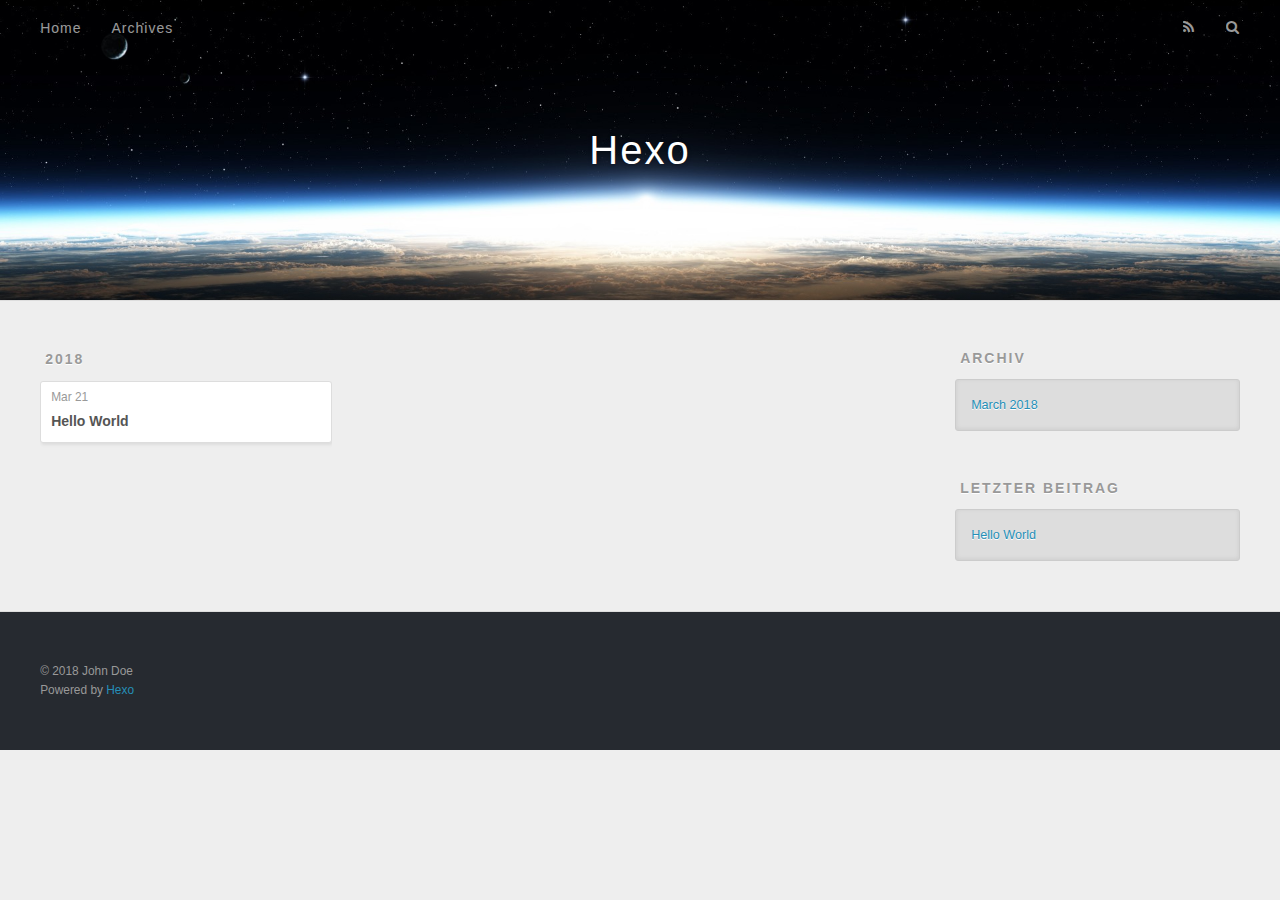
==== archives/index.html @ b7199fcf "Site updated: 2018-03-21 13:04:18" ====
<!DOCTYPE html>
<html>
<head>
  <meta charset="utf-8">
  

  
  <title>Archiv | Hexo</title>
  <meta name="viewport" content="width=device-width, initial-scale=1, maximum-scale=1">
  <meta property="og:type" content="website">
<meta property="og:title" content="Hexo">
<meta property="og:url" content="http://yoursite.com/archives/index.html">
<meta property="og:site_name" content="Hexo">
<meta name="twitter:card" content="summary">
<meta name="twitter:title" content="Hexo">
  
    <link rel="alternate" href="/atom.xml" title="Hexo" type="application/atom+xml">
  
  
    <link rel="icon" href="/favicon.png">
  
  
    <link href="//fonts.googleapis.com/css?family=Source+Code+Pro" rel="stylesheet" type="text/css">
  
  <link rel="stylesheet" href="/css/style.css">
</head>

<body>
  <div id="container">
    <div id="wrap">
      <header id="header">
  <div id="banner"></div>
  <div id="header-outer" class="outer">
    <div id="header-title" class="inner">
      <h1 id="logo-wrap">
        <a href="/" id="logo">Hexo</a>
      </h1>
      
    </div>
    <div id="header-inner" class="inner">
      <nav id="main-nav">
        <a id="main-nav-toggle" class="nav-icon"></a>
        
          <a class="main-nav-link" href="/">Home</a>
        
          <a class="main-nav-link" href="/archives">Archives</a>
        
      </nav>
      <nav id="sub-nav">
        
          <a id="nav-rss-link" class="nav-icon" href="/atom.xml" title="RSS Feed"></a>
        
        <a id="nav-search-btn" class="nav-icon" title="Suche"></a>
      </nav>
      <div id="search-form-wrap">
        <form action="//google.com/search" method="get" accept-charset="UTF-8" class="search-form"><input type="search" name="q" class="search-form-input" placeholder="Search"><button type="submit" class="search-form-submit">&#xF002;</button><input type="hidden" name="sitesearch" value="http://yoursite.com"></form>
      </div>
    </div>
  </div>
</header>
      <div class="outer">
        <section id="main">
  
  
    
    
      
      
      <section class="archives-wrap">
        <div class="archive-year-wrap">
          <a href="/archives/2018" class="archive-year">2018</a>
        </div>
        <div class="archives">
    
    <article class="archive-article archive-type-post">
  <div class="archive-article-inner">
    <header class="archive-article-header">
      <a href="/2018/03/21/hello-world/" class="archive-article-date">
  <time datetime="2018-03-21T03:04:11.702Z" itemprop="datePublished">Mar 21</time>
</a>
      
  
    <h1 itemprop="name">
      <a class="archive-article-title" href="/2018/03/21/hello-world/">Hello World</a>
    </h1>
  

    </header>
  </div>
</article>
  
  
    </div></section>
  


</section>
        
          <aside id="sidebar">
  
    

  
    

  
    
  
    
  <div class="widget-wrap">
    <h3 class="widget-title">Archiv</h3>
    <div class="widget">
      <ul class="archive-list"><li class="archive-list-item"><a class="archive-list-link" href="/archives/2018/03/">March 2018</a></li></ul>
    </div>
  </div>


  
    
  <div class="widget-wrap">
    <h3 class="widget-title">letzter Beitrag</h3>
    <div class="widget">
      <ul>
        
          <li>
            <a href="/2018/03/21/hello-world/">Hello World</a>
          </li>
        
      </ul>
    </div>
  </div>

  
</aside>
        
      </div>
      <footer id="footer">
  
  <div class="outer">
    <div id="footer-info" class="inner">
      &copy; 2018 John Doe<br>
      Powered by <a href="http://hexo.io/" target="_blank">Hexo</a>
    </div>
  </div>
</footer>
    </div>
    <nav id="mobile-nav">
  
    <a href="/" class="mobile-nav-link">Home</a>
  
    <a href="/archives" class="mobile-nav-link">Archives</a>
  
</nav>
    

<script src="//ajax.googleapis.com/ajax/libs/jquery/2.0.3/jquery.min.js"></script>


  <link rel="stylesheet" href="/fancybox/jquery.fancybox.css">
  <script src="/fancybox/jquery.fancybox.pack.js"></script>


<script src="/js/script.js"></script>



  </div>
</body>
</html>
---- css/style.css ----
body {
  width: 100%;
}
body:before,
body:after {
  content: "";
  display: table;
}
body:after {
  clear: both;
}
html,
body,
div,
span,
applet,
object,
iframe,
h1,
h2,
h3,
h4,
h5,
h6,
p,
blockquote,
pre,
a,
abbr,
acronym,
address,
big,
cite,
code,
del,
dfn,
em,
img,
ins,
kbd,
q,
s,
samp,
small,
strike,
strong,
sub,
sup,
tt,
var,
dl,
dt,
dd,
ol,
ul,
li,
fieldset,
form,
label,
legend,
table,
caption,
tbody,
tfoot,
thead,
tr,
th,
td {
  margin: 0;
  padding: 0;
  border: 0;
  outline: 0;
  font-weight: inherit;
  font-style: inherit;
  font-family: inherit;
  font-size: 100%;
  vertical-align: baseline;
}
body {
  line-height: 1;
  color: #000;
  background: #fff;
}
ol,
ul {
  list-style: none;
}
table {
  border-collapse: separate;
  border-spacing: 0;
  vertical-align: middle;
}
caption,
th,
td {
  text-align: left;
  font-weight: normal;
  vertical-align: middle;
}
a img {
  border: none;
}
input,
button {
  margin: 0;
  padding: 0;
}
input::-moz-focus-inner,
button::-moz-focus-inner {
  border: 0;
  padding: 0;
}
@font-face {
  font-family: FontAwesome;
  font-style: normal;
  font-weight: normal;
  src: url("fonts/fontawesome-webfont.eot?v=#4.0.3");
  src: url("fonts/fontawesome-webfont.eot?#iefix&v=#4.0.3") format("embedded-opentype"), url("fonts/fontawesome-webfont.woff?v=#4.0.3") format("woff"), url("fonts/fontawesome-webfont.ttf?v=#4.0.3") format("truetype"), url("fonts/fontawesome-webfont.svg#fontawesomeregular?v=#4.0.3") format("svg");
}
html,
body,
#container {
  height: 100%;
}
body {
  background: #eee;
  font: 14px -apple-system, BlinkMacSystemFont, "Segoe UI", "Roboto", "Oxygen", "Ubuntu", "Cantarell", "Fira Sans", "Droid Sans", "Helvetica Neue", sans-serif;
  -webkit-text-size-adjust: 100%;
}
.outer {
  max-width: 1220px;
  margin: 0 auto;
  padding: 0 20px;
}
.outer:before,
.outer:after {
  content: "";
  display: table;
}
.outer:after {
  clear: both;
}
.inner {
  display: inline;
  float: left;
  width: 98.33333333333333%;
  margin: 0 0.833333333333333%;
}
.left,
.alignleft {
  float: left;
}
.right,
.alignright {
  float: right;
}
.clear {
  clear: both;
}
#container {
  position: relative;
}
.mobile-nav-on {
  overflow: hidden;
}
#wrap {
  height: 100%;
  width: 100%;
  position: absolute;
  top: 0;
  left: 0;
  -webkit-transition: 0.2s ease-out;
  -moz-transition: 0.2s ease-out;
  -ms-transition: 0.2s ease-out;
  transition: 0.2s ease-out;
  z-index: 1;
  background: #eee;
}
.mobile-nav-on #wrap {
  left: 280px;
}
@media screen and (min-width: 768px) {
  #main {
    display: inline;
    float: left;
    width: 73.33333333333333%;
    margin: 0 0.833333333333333%;
  }
}
.article-date,
.article-category-link,
.archive-year,
.widget-title {
  text-decoration: none;
  text-transform: uppercase;
  letter-spacing: 2px;
  color: #999;
  margin-bottom: 1em;
  margin-left: 5px;
  line-height: 1em;
  text-shadow: 0 1px #fff;
  font-weight: bold;
}
.article-inner,
.archive-article-inner {
  background: #fff;
  -webkit-box-shadow: 1px 2px 3px #ddd;
  box-shadow: 1px 2px 3px #ddd;
  border: 1px solid #ddd;
  border-radius: 3px;
}
.article-entry h1,
.widget h1 {
  font-size: 2em;
}
.article-entry h2,
.widget h2 {
  font-size: 1.5em;
}
.article-entry h3,
.widget h3 {
  font-size: 1.3em;
}
.article-entry h4,
.widget h4 {
  font-size: 1.2em;
}
.article-entry h5,
.widget h5 {
  font-size: 1em;
}
.article-entry h6,
.widget h6 {
  font-size: 1em;
  color: #999;
}
.article-entry hr,
.widget hr {
  border: 1px dashed #ddd;
}
.article-entry strong,
.widget strong {
  font-weight: bold;
}
.article-entry em,
.widget em,
.article-entry cite,
.widget cite {
  font-style: italic;
}
.article-entry sup,
.widget sup,
.article-entry sub,
.widget sub {
  font-size: 0.75em;
  line-height: 0;
  position: relative;
  vertical-align: baseline;
}
.article-entry sup,
.widget sup {
  top: -0.5em;
}
.article-entry sub,
.widget sub {
  bottom: -0.2em;
}
.article-entry small,
.widget small {
  font-size: 0.85em;
}
.article-entry acronym,
.widget acronym,
.article-entry abbr,
.widget abbr {
  border-bottom: 1px dotted;
}
.article-entry ul,
.widget ul,
.article-entry ol,
.widget ol,
.article-entry dl,
.widget dl {
  margin: 0 20px;
  line-height: 1.6em;
}
.article-entry ul ul,
.widget ul ul,
.article-entry ol ul,
.widget ol ul,
.article-entry ul ol,
.widget ul ol,
.article-entry ol ol,
.widget ol ol {
  margin-top: 0;
  margin-bottom: 0;
}
.article-entry ul,
.widget ul {
  list-style: disc;
}
.article-entry ol,
.widget ol {
  list-style: decimal;
}
.article-entry dt,
.widget dt {
  font-weight: bold;
}
#header {
  height: 300px;
  position: relative;
  border-bottom: 1px solid #ddd;
}
#header:before,
#header:after {
  content: "";
  position: absolute;
  left: 0;
  right: 0;
  height: 40px;
}
#header:before {
  top: 0;
  background: -webkit-linear-gradient(rgba(0,0,0,0.2), transparent);
  background: -moz-linear-gradient(rgba(0,0,0,0.2), transparent);
  background: -ms-linear-gradient(rgba(0,0,0,0.2), transparent);
  background: linear-gradient(rgba(0,0,0,0.2), transparent);
}
#header:after {
  bottom: 0;
  background: -webkit-linear-gradient(transparent, rgba(0,0,0,0.2));
  background: -moz-linear-gradient(transparent, rgba(0,0,0,0.2));
  background: -ms-linear-gradient(transparent, rgba(0,0,0,0.2));
  background: linear-gradient(transparent, rgba(0,0,0,0.2));
}
#header-outer {
  height: 100%;
  position: relative;
}
#header-inner {
  position: relative;
  overflow: hidden;
}
#banner {
  position: absolute;
  top: 0;
  left: 0;
  width: 100%;
  height: 100%;
  background: url("images/banner.jpg") center #000;
  -webkit-background-size: cover;
  -moz-background-size: cover;
  background-size: cover;
  z-index: -1;
}
#header-title {
  text-align: center;
  height: 40px;
  position: absolute;
  top: 50%;
  left: 0;
  margin-top: -20px;
}
#logo,
#subtitle {
  text-decoration: none;
  color: #fff;
  font-weight: 300;
  text-shadow: 0 1px 4px rgba(0,0,0,0.3);
}
#logo {
  font-size: 40px;
  line-height: 40px;
  letter-spacing: 2px;
}
#subtitle {
  font-size: 16px;
  line-height: 16px;
  letter-spacing: 1px;
}
#subtitle-wrap {
  margin-top: 16px;
}
#main-nav {
  float: left;
  margin-left: -15px;
}
.nav-icon,
.main-nav-link {
  float: left;
  color: #fff;
  opacity: 0.6;
  text-decoration: none;
  text-shadow: 0 1px rgba(0,0,0,0.2);
  -webkit-transition: opacity 0.2s;
  -moz-transition: opacity 0.2s;
  -ms-transition: opacity 0.2s;
  transition: opacity 0.2s;
  display: block;
  padding: 20px 15px;
}
.nav-icon:hover,
.main-nav-link:hover {
  opacity: 1;
}
.nav-icon {
  font-family: FontAwesome;
  text-align: center;
  font-size: 14px;
  width: 14px;
  height: 14px;
  padding: 20px 15px;
  position: relative;
  cursor: pointer;
}
.main-nav-link {
  font-weight: 300;
  letter-spacing: 1px;
}
@media screen and (max-width: 479px) {
  .main-nav-link {
    display: none;
  }
}
#main-nav-toggle {
  display: none;
}
#main-nav-toggle:before {
  content: "\f0c9";
}
@media screen and (max-width: 479px) {
  #main-nav-toggle {
    display: block;
  }
}
#sub-nav {
  float: right;
  margin-right: -15px;
}
#nav-rss-link:before {
  content: "\f09e";
}
#nav-search-btn:before {
  content: "\f002";
}
#search-form-wrap {
  position: absolute;
  top: 15px;
  width: 150px;
  height: 30px;
  right: -150px;
  opacity: 0;
  -webkit-transition: 0.2s ease-out;
  -moz-transition: 0.2s ease-out;
  -ms-transition: 0.2s ease-out;
  transition: 0.2s ease-out;
}
#search-form-wrap.on {
  opacity: 1;
  right: 0;
}
@media screen and (max-width: 479px) {
  #search-form-wrap {
    width: 100%;
    right: -100%;
  }
}
.search-form {
  position: absolute;
  top: 0;
  left: 0;
  right: 0;
  background: #fff;
  padding: 5px 15px;
  border-radius: 15px;
  -webkit-box-shadow: 0 0 10px rgba(0,0,0,0.3);
  box-shadow: 0 0 10px rgba(0,0,0,0.3);
}
.search-form-input {
  border: none;
  background: none;
  color: #555;
  width: 100%;
  font: 13px -apple-system, BlinkMacSystemFont, "Segoe UI", "Roboto", "Oxygen", "Ubuntu", "Cantarell", "Fira Sans", "Droid Sans", "Helvetica Neue", sans-serif;
  outline: none;
}
.search-form-input::-webkit-search-results-decoration,
.search-form-input::-webkit-search-cancel-button {
  -webkit-appearance: none;
}
.search-form-submit {
  position: absolute;
  top: 50%;
  right: 10px;
  margin-top: -7px;
  font: 13px FontAwesome;
  border: none;
  background: none;
  color: #bbb;
  cursor: pointer;
}
.search-form-submit:hover,
.search-form-submit:focus {
  color: #777;
}
.article {
  margin: 50px 0;
}
.article-inner {
  overflow: hidden;
}
.article-meta:before,
.article-meta:after {
  content: "";
  display: table;
}
.article-meta:after {
  clear: both;
}
.article-date {
  float: left;
}
.article-category {
  float: left;
  line-height: 1em;
  color: #ccc;
  text-shadow: 0 1px #fff;
  margin-left: 8px;
}
.article-category:before {
  content: "\2022";
}
.article-category-link {
  margin: 0 12px 1em;
}
.article-header {
  padding: 20px 20px 0;
}
.article-title {
  text-decoration: none;
  font-size: 2em;
  font-weight: bold;
  color: #555;
  line-height: 1.1em;
  -webkit-transition: color 0.2s;
  -moz-transition: color 0.2s;
  -ms-transition: color 0.2s;
  transition: color 0.2s;
}
a.article-title:hover {
  color: #258fb8;
}
.article-entry {
  color: #555;
  padding: 0 20px;
}
.article-entry:before,
.article-entry:after {
  content: "";
  display: table;
}
.article-entry:after {
  clear: both;
}
.article-entry p,
.article-entry table {
  line-height: 1.6em;
  margin: 1.6em 0;
}
.article-entry h1,
.article-entry h2,
.article-entry h3,
.article-entry h4,
.article-entry h5,
.article-entry h6 {
  font-weight: bold;
}
.article-entry h1,
.article-entry h2,
.article-entry h3,
.article-entry h4,
.article-entry h5,
.article-entry h6 {
  line-height: 1.1em;
  margin: 1.1em 0;
}
.article-entry a {
  color: #258fb8;
  text-decoration: none;
}
.article-entry a:hover {
  text-decoration: underline;
}
.article-entry ul,
.article-entry ol,
.article-entry dl {
  margin-top: 1.6em;
  margin-bottom: 1.6em;
}
.article-entry img,
.article-entry video {
  max-width: 100%;
  height: auto;
  display: block;
  margin: auto;
}
.article-entry iframe {
  border: none;
}
.article-entry table {
  width: 100%;
  border-collapse: collapse;
  border-spacing: 0;
}
.article-entry th {
  font-weight: bold;
  border-bottom: 3px solid #ddd;
  padding-bottom: 0.5em;
}
.article-entry td {
  border-bottom: 1px solid #ddd;
  padding: 10px 0;
}
.article-entry blockquote {
  font-family: Georgia, "Times New Roman", serif;
  font-size: 1.4em;
  margin: 1.6em 20px;
  text-align: center;
}
.article-entry blockquote footer {
  font-size: 14px;
  margin: 1.6em 0;
  font-family: -apple-system, BlinkMacSystemFont, "Segoe UI", "Roboto", "Oxygen", "Ubuntu", "Cantarell", "Fira Sans", "Droid Sans", "Helvetica Neue", sans-serif;
}
.article-entry blockquote footer cite:before {
  content: "—";
  padding: 0 0.5em;
}
.article-entry .pullquote {
  text-align: left;
  width: 45%;
  margin: 0;
}
.article-entry .pullquote.left {
  margin-left: 0.5em;
  margin-right: 1em;
}
.article-entry .pullquote.right {
  margin-right: 0.5em;
  margin-left: 1em;
}
.article-entry .caption {
  color: #999;
  display: block;
  font-size: 0.9em;
  margin-top: 0.5em;
  position: relative;
  text-align: center;
}
.article-entry .video-container {
  position: relative;
  padding-top: 56.25%;
  height: 0;
  overflow: hidden;
}
.article-entry .video-container iframe,
.article-entry .video-container object,
.article-entry .video-container embed {
  position: absolute;
  top: 0;
  left: 0;
  width: 100%;
  height: 100%;
  margin-top: 0;
}
.article-more-link a {
  display: inline-block;
  line-height: 1em;
  padding: 6px 15px;
  border-radius: 15px;
  background: #eee;
  color: #999;
  text-shadow: 0 1px #fff;
  text-decoration: none;
}
.article-more-link a:hover {
  background: #258fb8;
  color: #fff;
  text-decoration: none;
  text-shadow: 0 1px #1e7293;
}
.article-footer {
  font-size: 0.85em;
  line-height: 1.6em;
  border-top: 1px solid #ddd;
  padding-top: 1.6em;
  margin: 0 20px 20px;
}
.article-footer:before,
.article-footer:after {
  content: "";
  display: table;
}
.article-footer:after {
  clear: both;
}
.article-footer a {
  color: #999;
  text-decoration: none;
}
.article-footer a:hover {
  color: #555;
}
.article-tag-list-item {
  float: left;
  margin-right: 10px;
}
.article-tag-list-link:before {
  content: "#";
}
.article-comment-link {
  float: right;
}
.article-comment-link:before {
  content: "\f075";
  font-family: FontAwesome;
  padding-right: 8px;
}
.article-share-link {
  cursor: pointer;
  float: right;
  margin-left: 20px;
}
.article-share-link:before {
  content: "\f064";
  font-family: FontAwesome;
  padding-right: 6px;
}
#article-nav {
  position: relative;
}
#article-nav:before,
#article-nav:after {
  content: "";
  display: table;
}
#article-nav:after {
  clear: both;
}
@media screen and (min-width: 768px) {
  #article-nav {
    margin: 50px 0;
  }
  #article-nav:before {
    width: 8px;
    height: 8px;
    position: absolute;
    top: 50%;
    left: 50%;
    margin-top: -4px;
    margin-left: -4px;
    content: "";
    border-radius: 50%;
    background: #ddd;
    -webkit-box-shadow: 0 1px 2px #fff;
    box-shadow: 0 1px 2px #fff;
  }
}
.article-nav-link-wrap {
  text-decoration: none;
  text-shadow: 0 1px #fff;
  color: #999;
  -webkit-box-sizing: border-box;
  -moz-box-sizing: border-box;
  box-sizing: border-box;
  margin-top: 50px;
  text-align: center;
  display: block;
}
.article-nav-link-wrap:hover {
  color: #555;
}
@media screen and (min-width: 768px) {
  .article-nav-link-wrap {
    width: 50%;
    margin-top: 0;
  }
}
@media screen and (min-width: 768px) {
  #article-nav-newer {
    float: left;
    text-align: right;
    padding-right: 20px;
  }
}
@media screen and (min-width: 768px) {
  #article-nav-older {
    float: right;
    text-align: left;
    padding-left: 20px;
  }
}
.article-nav-caption {
  text-transform: uppercase;
  letter-spacing: 2px;
  color: #ddd;
  line-height: 1em;
  font-weight: bold;
}
#article-nav-newer .article-nav-caption {
  margin-right: -2px;
}
.article-nav-title {
  font-size: 0.85em;
  line-height: 1.6em;
  margin-top: 0.5em;
}
.article-share-box {
  position: absolute;
  display: none;
  background: #fff;
  -webkit-box-shadow: 1px 2px 10px rgba(0,0,0,0.2);
  box-shadow: 1px 2px 10px rgba(0,0,0,0.2);
  border-radius: 3px;
  margin-left: -145px;
  overflow: hidden;
  z-index: 1;
}
.article-share-box.on {
  display: block;
}
.article-share-input {
  width: 100%;
  background: none;
  -webkit-box-sizing: border-box;
  -moz-box-sizing: border-box;
  box-sizing: border-box;
  font: 14px -apple-system, BlinkMacSystemFont, "Segoe UI", "Roboto", "Oxygen", "Ubuntu", "Cantarell", "Fira Sans", "Droid Sans", "Helvetica Neue", sans-serif;
  padding: 0 15px;
  color: #555;
  outline: none;
  border: 1px solid #ddd;
  border-radius: 3px 3px 0 0;
  height: 36px;
  line-height: 36px;
}
.article-share-links {
  background: #eee;
}
.article-share-links:before,
.article-share-links:after {
  content: "";
  display: table;
}
.article-share-links:after {
  clear: both;
}
.article-share-twitter,
.article-share-facebook,
.article-share-pinterest,
.article-share-google {
  width: 50px;
  height: 36px;
  display: block;
  float: left;
  position: relative;
  color: #999;
  text-shadow: 0 1px #fff;
}
.article-share-twitter:before,
.article-share-facebook:before,
.article-share-pinterest:before,
.article-share-google:before {
  font-size: 20px;
  font-family: FontAwesome;
  width: 20px;
  height: 20px;
  position: absolute;
  top: 50%;
  left: 50%;
  margin-top: -10px;
  margin-left: -10px;
  text-align: center;
}
.article-share-twitter:hover,
.article-share-facebook:hover,
.article-share-pinterest:hover,
.article-share-google:hover {
  color: #fff;
}
.article-share-twitter:before {
  content: "\f099";
}
.article-share-twitter:hover {
  background: #00aced;
  text-shadow: 0 1px #008abe;
}
.article-share-facebook:before {
  content: "\f09a";
}
.article-share-facebook:hover {
  background: #3b5998;
  text-shadow: 0 1px #2f477a;
}
.article-share-pinterest:before {
  content: "\f0d2";
}
.article-share-pinterest:hover {
  background: #cb2027;
  text-shadow: 0 1px #a21a1f;
}
.article-share-google:before {
  content: "\f0d5";
}
.article-share-google:hover {
  background: #dd4b39;
  text-shadow: 0 1px #be3221;
}
.article-gallery {
  background: #000;
  position: relative;
}
.article-gallery-photos {
  position: relative;
  overflow: hidden;
}
.article-gallery-img {
  display: none;
  max-width: 100%;
}
.article-gallery-img:first-child {
  display: block;
}
.article-gallery-img.loaded {
  position: absolute;
  display: block;
}
.article-gallery-img img {
  display: block;
  max-width: 100%;
  margin: 0 auto;
}
#comments {
  background: #fff;
  -webkit-box-shadow: 1px 2px 3px #ddd;
  box-shadow: 1px 2px 3px #ddd;
  padding: 20px;
  border: 1px solid #ddd;
  border-radius: 3px;
  margin: 50px 0;
}
#comments a {
  color: #258fb8;
}
.archives-wrap {
  margin: 50px 0;
}
.archives:before,
.archives:after {
  content: "";
  display: table;
}
.archives:after {
  clear: both;
}
.archive-year-wrap {
  margin-bottom: 1em;
}
.archives {
  -webkit-column-gap: 10px;
  -moz-column-gap: 10px;
  column-gap: 10px;
}
@media screen and (min-width: 480px) and (max-width: 767px) {
  .archives {
    -webkit-column-count: 2;
    -moz-column-count: 2;
    column-count: 2;
  }
}
@media screen and (min-width: 768px) {
  .archives {
    -webkit-column-count: 3;
    -moz-column-count: 3;
    column-count: 3;
  }
}
.archive-article {
  -webkit-column-break-inside: avoid;
  page-break-inside: avoid;
  overflow: hidden;
  break-inside: avoid-column;
}
.archive-article-inner {
  padding: 10px;
  margin-bottom: 15px;
}
.archive-article-title {
  text-decoration: none;
  font-weight: bold;
  color: #555;
  -webkit-transition: color 0.2s;
  -moz-transition: color 0.2s;
  -ms-transition: color 0.2s;
  transition: color 0.2s;
  line-height: 1.6em;
}
.archive-article-title:hover {
  color: #258fb8;
}
.archive-article-footer {
  margin-top: 1em;
}
.archive-article-date {
  color: #999;
  text-decoration: none;
  font-size: 0.85em;
  line-height: 1em;
  margin-bottom: 0.5em;
  display: block;
}
#page-nav {
  margin: 50px auto;
  background: #fff;
  -webkit-box-shadow: 1px 2px 3px #ddd;
  box-shadow: 1px 2px 3px #ddd;
  border: 1px solid #ddd;
  border-radius: 3px;
  text-align: center;
  color: #999;
  overflow: hidden;
}
#page-nav:before,
#page-nav:after {
  content: "";
  display: table;
}
#page-nav:after {
  clear: both;
}
#page-nav a,
#page-nav span {
  padding: 10px 20px;
  line-height: 1;
  height: 2ex;
}
#page-nav a {
  color: #999;
  text-decoration: none;
}
#page-nav a:hover {
  background: #999;
  color: #fff;
}
#page-nav .prev {
  float: left;
}
#page-nav .next {
  float: right;
}
#page-nav .page-number {
  display: inline-block;
}
@media screen and (max-width: 479px) {
  #page-nav .page-number {
    display: none;
  }
}
#page-nav .current {
  color: #555;
  font-weight: bold;
}
#page-nav .space {
  color: #ddd;
}
#footer {
  background: #262a30;
  padding: 50px 0;
  border-top: 1px solid #ddd;
  color: #999;
}
#footer a {
  color: #258fb8;
  text-decoration: none;
}
#footer a:hover {
  text-decoration: underline;
}
#footer-info {
  line-height: 1.6em;
  font-size: 0.85em;
}
.article-entry pre,
.article-entry .highlight {
  background: #2d2d2d;
  margin: 0 -20px;
  padding: 15px 20px;
  border-style: solid;
  border-color: #ddd;
  border-width: 1px 0;
  overflow: auto;
  color: #ccc;
  line-height: 22.400000000000002px;
}
.article-entry .highlight .gutter pre,
.article-entry .gist .gist-file .gist-data .line-numbers {
  color: #666;
  font-size: 0.85em;
}
.article-entry pre,
.article-entry code {
  font-family: "Source Code Pro", Consolas, Monaco, Menlo, Consolas, monospace;
}
.article-entry code {
  background: #eee;
  text-shadow: 0 1px #fff;
  padding: 0 0.3em;
}
.article-entry pre code {
  background: none;
  text-shadow: none;
  padding: 0;
}
.article-entry .highlight pre {
  border: none;
  margin: 0;
  padding: 0;
}
.article-entry .highlight table {
  margin: 0;
  width: auto;
}
.article-entry .highlight td {
  border: none;
  padding: 0;
}
.article-entry .highlight figcaption {
  font-size: 0.85em;
  color: #999;
  line-height: 1em;
  margin-bottom: 1em;
}
.article-entry .highlight figcaption:before,
.article-entry .highlight figcaption:after {
  content: "";
  display: table;
}
.article-entry .highlight figcaption:after {
  clear: both;
}
.article-entry .highlight figcaption a {
  float: right;
}
.article-entry .highlight .gutter pre {
  text-align: right;
  padding-right: 20px;
}
.article-entry .highlight .line {
  height: 22.400000000000002px;
}
.article-entry .highlight .line.marked {
  background: #515151;
}
.article-entry .gist {
  margin: 0 -20px;
  border-style: solid;
  border-color: #ddd;
  border-width: 1px 0;
  background: #2d2d2d;
  padding: 15px 20px 15px 0;
}
.article-entry .gist .gist-file {
  border: none;
  font-family: "Source Code Pro", Consolas, Monaco, Menlo, Consolas, monospace;
  margin: 0;
}
.article-entry .gist .gist-file .gist-data {
  background: none;
  border: none;
}
.article-entry .gist .gist-file .gist-data .line-numbers {
  background: none;
  border: none;
  padding: 0 20px 0 0;
}
.article-entry .gist .gist-file .gist-data .line-data {
  padding: 0 !important;
}
.article-entry .gist .gist-file .highlight {
  margin: 0;
  padding: 0;
  border: none;
}
.article-entry .gist .gist-file .gist-meta {
  background: #2d2d2d;
  color: #999;
  font: 0.85em -apple-system, BlinkMacSystemFont, "Segoe UI", "Roboto", "Oxygen", "Ubuntu", "Cantarell", "Fira Sans", "Droid Sans", "Helvetica Neue", sans-serif;
  text-shadow: 0 0;
  padding: 0;
  margin-top: 1em;
  margin-left: 20px;
}
.article-entry .gist .gist-file .gist-meta a {
  color: #258fb8;
  font-weight: normal;
}
.article-entry .gist .gist-file .gist-meta a:hover {
  text-decoration: underline;
}
pre .comment,
pre .title {
  color: #999;
}
pre .variable,
pre .attribute,
pre .tag,
pre .regexp,
pre .ruby .constant,
pre .xml .tag .title,
pre .xml .pi,
pre .xml .doctype,
pre .html .doctype,
pre .css .id,
pre .css .class,
pre .css .pseudo {
  color: #f2777a;
}
pre .number,
pre .preprocessor,
pre .built_in,
pre .literal,
pre .params,
pre .constant {
  color: #f99157;
}
pre .class,
pre .ruby .class .title,
pre .css .rules .attribute {
  color: #9c9;
}
pre .string,
pre .value,
pre .inheritance,
pre .header,
pre .ruby .symbol,
pre .xml .cdata {
  color: #9c9;
}
pre .css .hexcolor {
  color: #6cc;
}
pre .function,
pre .python .decorator,
pre .python .title,
pre .ruby .function .title,
pre .ruby .title .keyword,
pre .perl .sub,
pre .javascript .title,
pre .coffeescript .title {
  color: #69c;
}
pre .keyword,
pre .javascript .function {
  color: #c9c;
}
@media screen and (max-width: 479px) {
  #mobile-nav {
    position: absolute;
    top: 0;
    left: 0;
    width: 280px;
    height: 100%;
    background: #191919;
    border-right: 1px solid #fff;
  }
}
@media screen and (max-width: 479px) {
  .mobile-nav-link {
    display: block;
    color: #999;
    text-decoration: none;
    padding: 15px 20px;
    font-weight: bold;
  }
  .mobile-nav-link:hover {
    color: #fff;
  }
}
@media screen and (min-width: 768px) {
  #sidebar {
    display: inline;
    float: left;
    width: 23.333333333333332%;
    margin: 0 0.833333333333333%;
  }
}
.widget-wrap {
  margin: 50px 0;
}
.widget {
  color: #777;
  text-shadow: 0 1px #fff;
  background: #ddd;
  -webkit-box-shadow: 0 -1px 4px #ccc inset;
  box-shadow: 0 -1px 4px #ccc inset;
  border: 1px solid #ccc;
  padding: 15px;
  border-radius: 3px;
}
.widget a {
  color: #258fb8;
  text-decoration: none;
}
.widget a:hover {
  text-decoration: underline;
}
.widget ul ul,
.widget ol ul,
.widget dl ul,
.widget ul ol,
.widget ol ol,
.widget dl ol,
.widget ul dl,
.widget ol dl,
.widget dl dl {
  margin-left: 15px;
  list-style: disc;
}
.widget {
  line-height: 1.6em;
  word-wrap: break-word;
  font-size: 0.9em;
}
.widget ul,
.widget ol {
  list-style: none;
  margin: 0;
}
.widget ul ul,
.widget ol ul,
.widget ul ol,
.widget ol ol {
  margin: 0 20px;
}
.widget ul ul,
.widget ol ul {
  list-style: disc;
}
.widget ul ol,
.widget ol ol {
  list-style: decimal;
}
.category-list-count,
.tag-list-count,
.archive-list-count {
  padding-left: 5px;
  color: #999;
  font-size: 0.85em;
}
.category-list-count:before,
.tag-list-count:before,
.archive-list-count:before {
  content: "(";
}
.category-list-count:after,
.tag-list-count:after,
.archive-list-count:after {
  content: ")";
}
.tagcloud a {
  margin-right: 5px;
  display: inline-block;
}
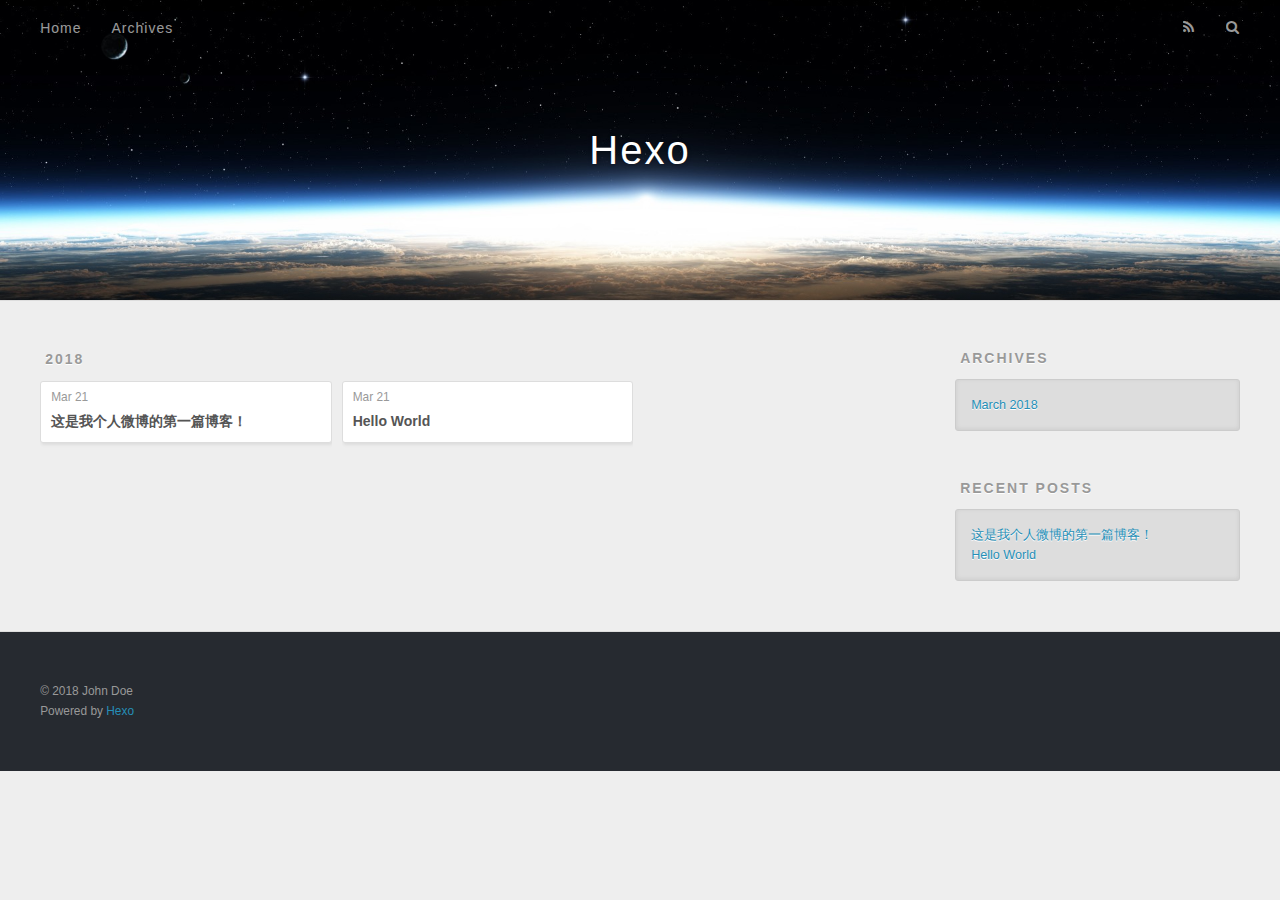
==== commit 8c889351: "Site updated: 2018-03-21 14:48:53" ====
--- a/archives/index.html
+++ b/archives/index.html
@@ -5,7 +5,7 @@
   
 
   
-  <title>Archiv | Hexo</title>
+  <title>Archives | Hexo</title>
   <meta name="viewport" content="width=device-width, initial-scale=1, maximum-scale=1">
   <meta property="og:type" content="website">
 <meta property="og:title" content="Hexo">
@@ -50,7 +50,7 @@
         
           <a id="nav-rss-link" class="nav-icon" href="/atom.xml" title="RSS Feed"></a>
         
-        <a id="nav-search-btn" class="nav-icon" title="Suche"></a>
+        <a id="nav-search-btn" class="nav-icon" title="Search"></a>
       </nav>
       <div id="search-form-wrap">
         <form action="//google.com/search" method="get" accept-charset="UTF-8" class="search-form"><input type="search" name="q" class="search-form-input" placeholder="Search"><button type="submit" class="search-form-submit">&#xF002;</button><input type="hidden" name="sitesearch" value="http://yoursite.com"></form>
@@ -71,6 +71,25 @@
           <a href="/archives/2018" class="archive-year">2018</a>
         </div>
         <div class="archives">
+    
+    <article class="archive-article archive-type-post">
+  <div class="archive-article-inner">
+    <header class="archive-article-header">
+      <a href="/2018/03/21/这是我个人微博的第一篇博客！/" class="archive-article-date">
+  <time datetime="2018-03-21T06:48:33.000Z" itemprop="datePublished">Mar 21</time>
+</a>
+      
+  
+    <h1 itemprop="name">
+      <a class="archive-article-title" href="/2018/03/21/这是我个人微博的第一篇博客！/">这是我个人微博的第一篇博客！</a>
+    </h1>
+  
+
+    </header>
+  </div>
+</article>
+  
+    
     
     <article class="archive-article archive-type-post">
   <div class="archive-article-inner">
@@ -108,7 +127,7 @@
   
     
   <div class="widget-wrap">
-    <h3 class="widget-title">Archiv</h3>
+    <h3 class="widget-title">Archives</h3>
     <div class="widget">
       <ul class="archive-list"><li class="archive-list-item"><a class="archive-list-link" href="/archives/2018/03/">March 2018</a></li></ul>
     </div>
@@ -118,9 +137,13 @@
   
     
   <div class="widget-wrap">
-    <h3 class="widget-title">letzter Beitrag</h3>
+    <h3 class="widget-title">Recent Posts</h3>
     <div class="widget">
       <ul>
+        
+          <li>
+            <a href="/2018/03/21/这是我个人微博的第一篇博客！/">这是我个人微博的第一篇博客！</a>
+          </li>
         
           <li>
             <a href="/2018/03/21/hello-world/">Hello World</a>
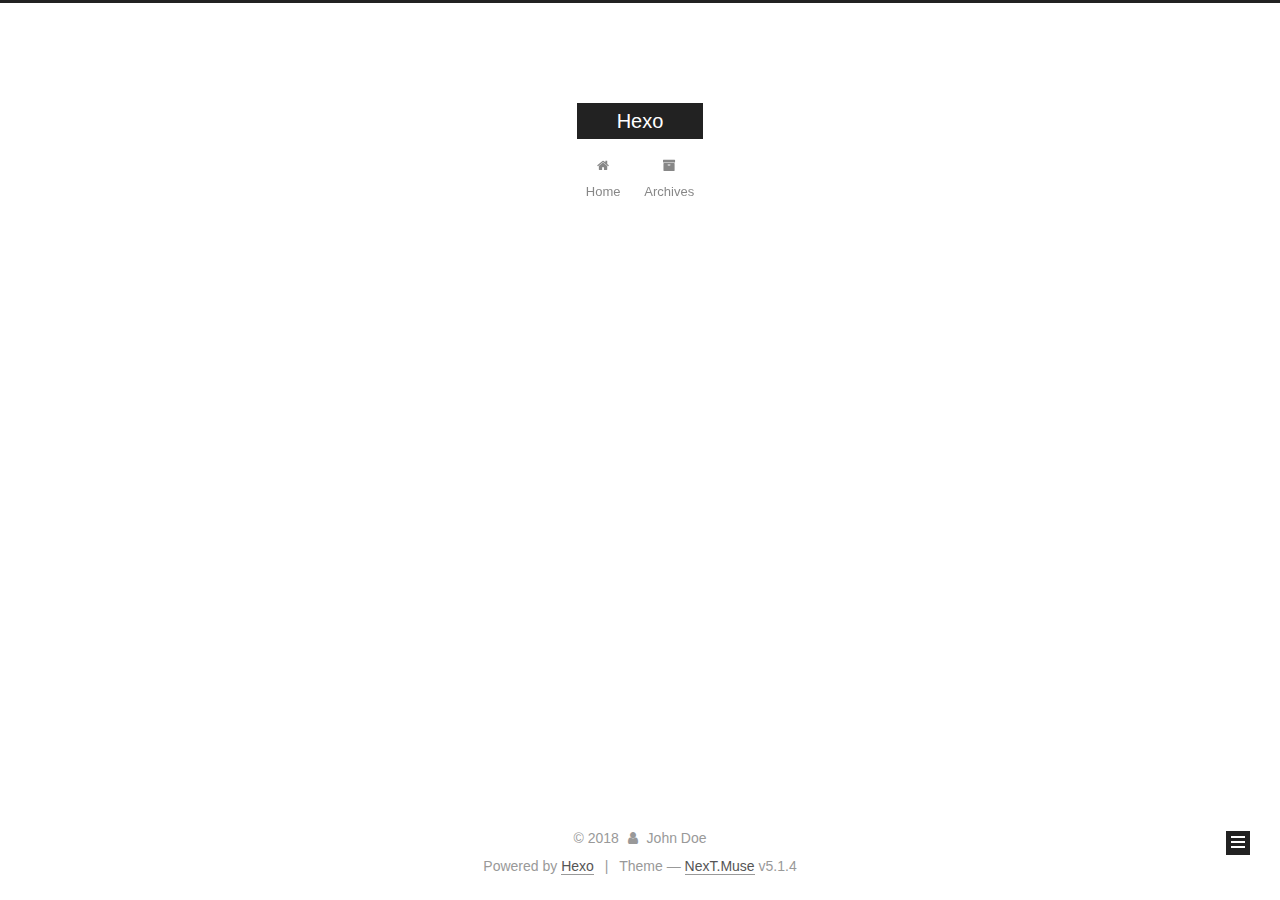
==== commit 918e600b: "Site updated: 2018-03-21 14:54:28" ====
--- a/archives/index.html
+++ b/archives/index.html
@@ -1,192 +1,596 @@
 <!DOCTYPE html>
-<html>
+
+
+
+  
+
+
+<html class="theme-next muse use-motion" lang="">
 <head>
-  <meta charset="utf-8">
-  
-
-  
-  <title>Archives | Hexo</title>
-  <meta name="viewport" content="width=device-width, initial-scale=1, maximum-scale=1">
-  <meta property="og:type" content="website">
+  <meta charset="UTF-8"/>
+<meta http-equiv="X-UA-Compatible" content="IE=edge" />
+<meta name="viewport" content="width=device-width, initial-scale=1, maximum-scale=1"/>
+<meta name="theme-color" content="#222">
+
+
+
+
+
+
+
+
+
+<meta http-equiv="Cache-Control" content="no-transform" />
+<meta http-equiv="Cache-Control" content="no-siteapp" />
+
+
+
+
+
+
+
+
+
+
+
+
+
+
+
+
+  
+  
+  <link href="/lib/fancybox/source/jquery.fancybox.css?v=2.1.5" rel="stylesheet" type="text/css" />
+
+
+
+
+
+
+
+<link href="/lib/font-awesome/css/font-awesome.min.css?v=4.6.2" rel="stylesheet" type="text/css" />
+
+<link href="/css/main.css?v=5.1.4" rel="stylesheet" type="text/css" />
+
+
+  <link rel="apple-touch-icon" sizes="180x180" href="/images/apple-touch-icon-next.png?v=5.1.4">
+
+
+  <link rel="icon" type="image/png" sizes="32x32" href="/images/favicon-32x32-next.png?v=5.1.4">
+
+
+  <link rel="icon" type="image/png" sizes="16x16" href="/images/favicon-16x16-next.png?v=5.1.4">
+
+
+  <link rel="mask-icon" href="/images/logo.svg?v=5.1.4" color="#222">
+
+
+
+
+
+  <meta name="keywords" content="Hexo, NexT" />
+
+
+
+
+
+  <link rel="alternate" href="/atom.xml" title="Hexo" type="application/atom+xml" />
+
+
+
+
+
+
+<meta property="og:type" content="website">
 <meta property="og:title" content="Hexo">
 <meta property="og:url" content="http://yoursite.com/archives/index.html">
 <meta property="og:site_name" content="Hexo">
 <meta name="twitter:card" content="summary">
 <meta name="twitter:title" content="Hexo">
-  
-    <link rel="alternate" href="/atom.xml" title="Hexo" type="application/atom+xml">
-  
-  
-    <link rel="icon" href="/favicon.png">
-  
-  
-    <link href="//fonts.googleapis.com/css?family=Source+Code+Pro" rel="stylesheet" type="text/css">
-  
-  <link rel="stylesheet" href="/css/style.css">
+
+
+
+<script type="text/javascript" id="hexo.configurations">
+  var NexT = window.NexT || {};
+  var CONFIG = {
+    root: '/',
+    scheme: 'Muse',
+    version: '5.1.4',
+    sidebar: {"position":"left","display":"post","offset":12,"b2t":false,"scrollpercent":false,"onmobile":false},
+    fancybox: true,
+    tabs: true,
+    motion: {"enable":true,"async":false,"transition":{"post_block":"fadeIn","post_header":"slideDownIn","post_body":"slideDownIn","coll_header":"slideLeftIn","sidebar":"slideUpIn"}},
+    duoshuo: {
+      userId: '0',
+      author: 'Author'
+    },
+    algolia: {
+      applicationID: '',
+      apiKey: '',
+      indexName: '',
+      hits: {"per_page":10},
+      labels: {"input_placeholder":"Search for Posts","hits_empty":"We didn't find any results for the search: ${query}","hits_stats":"${hits} results found in ${time} ms"}
+    }
+  };
+</script>
+
+
+
+  <link rel="canonical" href="http://yoursite.com/archives/"/>
+
+
+
+
+
+  <title>Archive | Hexo</title>
+  
+
+
+
+
+
+
+
+
 </head>
 
-<body>
-  <div id="container">
-    <div id="wrap">
-      <header id="header">
-  <div id="banner"></div>
-  <div id="header-outer" class="outer">
-    <div id="header-title" class="inner">
-      <h1 id="logo-wrap">
-        <a href="/" id="logo">Hexo</a>
-      </h1>
-      
+<body itemscope itemtype="http://schema.org/WebPage" lang="">
+
+  
+  
+    
+  
+
+  <div class="container sidebar-position-left page-archive">
+    <div class="headband"></div>
+
+    <header id="header" class="header" itemscope itemtype="http://schema.org/WPHeader">
+      <div class="header-inner"><div class="site-brand-wrapper">
+  <div class="site-meta ">
+    
+
+    <div class="custom-logo-site-title">
+      <a href="/"  class="brand" rel="start">
+        <span class="logo-line-before"><i></i></span>
+        <span class="site-title">Hexo</span>
+        <span class="logo-line-after"><i></i></span>
+      </a>
     </div>
-    <div id="header-inner" class="inner">
-      <nav id="main-nav">
-        <a id="main-nav-toggle" class="nav-icon"></a>
-        
-          <a class="main-nav-link" href="/">Home</a>
-        
-          <a class="main-nav-link" href="/archives">Archives</a>
-        
-      </nav>
-      <nav id="sub-nav">
-        
-          <a id="nav-rss-link" class="nav-icon" href="/atom.xml" title="RSS Feed"></a>
-        
-        <a id="nav-search-btn" class="nav-icon" title="Search"></a>
-      </nav>
-      <div id="search-form-wrap">
-        <form action="//google.com/search" method="get" accept-charset="UTF-8" class="search-form"><input type="search" name="q" class="search-form-input" placeholder="Search"><button type="submit" class="search-form-submit">&#xF002;</button><input type="hidden" name="sitesearch" value="http://yoursite.com"></form>
+      
+        <p class="site-subtitle"></p>
+      
+  </div>
+
+  <div class="site-nav-toggle">
+    <button>
+      <span class="btn-bar"></span>
+      <span class="btn-bar"></span>
+      <span class="btn-bar"></span>
+    </button>
+  </div>
+</div>
+
+<nav class="site-nav">
+  
+
+  
+    <ul id="menu" class="menu">
+      
+        
+        <li class="menu-item menu-item-home">
+          <a href="/" rel="section">
+            
+              <i class="menu-item-icon fa fa-fw fa-home"></i> <br />
+            
+            Home
+          </a>
+        </li>
+      
+        
+        <li class="menu-item menu-item-archives">
+          <a href="/archives/" rel="section">
+            
+              <i class="menu-item-icon fa fa-fw fa-archive"></i> <br />
+            
+            Archives
+          </a>
+        </li>
+      
+
+      
+    </ul>
+  
+
+  
+</nav>
+
+
+
+ </div>
+    </header>
+
+    <main id="main" class="main">
+      <div class="main-inner">
+        <div class="content-wrap">
+          <div id="content" class="content">
+            
+
+  
+  
+  
+  <div class="post-block archive">
+    <div id="posts" class="posts-collapse">
+      <span class="archive-move-on"></span>
+
+      <span class="archive-page-counter">
+        
+        
+        
+          
+        
+        Um..! 2 posts in total. Keep on posting.
+      </span>
+
+      
+
+        
+        
+        
+
+        
+          
+          <div class="collection-title">
+            <h1 class="archive-year" id="archive-year-2018">2018</h1>
+          </div>
+        
+        
+
+        
+
+  <article class="post post-type-normal" itemscope itemtype="http://schema.org/Article">
+    <header class="post-header">
+
+      <h2 class="post-title">
+        
+            <a class="post-title-link" href="/2018/03/21/这是我个人微博的第一篇博客！/" itemprop="url">
+              
+                <span itemprop="name">这是我个人微博的第一篇博客！</span>
+              
+            </a>
+        
+      </h2>
+
+      <div class="post-meta">
+        <time class="post-time" itemprop="dateCreated"
+              datetime="2018-03-21T14:48:33+08:00"
+              content="2018-03-21" >
+          03-21
+        </time>
       </div>
+
+    </header>
+  </article>
+
+
+
+      
+
+        
+        
+        
+
+        
+        
+
+        
+
+  <article class="post post-type-normal" itemscope itemtype="http://schema.org/Article">
+    <header class="post-header">
+
+      <h2 class="post-title">
+        
+            <a class="post-title-link" href="/2018/03/21/hello-world/" itemprop="url">
+              
+                <span itemprop="name">Hello World</span>
+              
+            </a>
+        
+      </h2>
+
+      <div class="post-meta">
+        <time class="post-time" itemprop="dateCreated"
+              datetime="2018-03-21T11:04:11+08:00"
+              content="2018-03-21" >
+          03-21
+        </time>
+      </div>
+
+    </header>
+  </article>
+
+
+
+      
+
     </div>
   </div>
-</header>
-      <div class="outer">
-        <section id="main">
-  
-  
-    
-    
-      
-      
-      <section class="archives-wrap">
-        <div class="archive-year-wrap">
-          <a href="/archives/2018" class="archive-year">2018</a>
+  
+  
+  
+
+  
+
+
+
+          </div>
+          
+
+
+          
+
         </div>
-        <div class="archives">
-    
-    <article class="archive-article archive-type-post">
-  <div class="archive-article-inner">
-    <header class="archive-article-header">
-      <a href="/2018/03/21/这是我个人微博的第一篇博客！/" class="archive-article-date">
-  <time datetime="2018-03-21T06:48:33.000Z" itemprop="datePublished">Mar 21</time>
-</a>
-      
-  
-    <h1 itemprop="name">
-      <a class="archive-article-title" href="/2018/03/21/这是我个人微博的第一篇博客！/">这是我个人微博的第一篇博客！</a>
-    </h1>
-  
-
-    </header>
-  </div>
-</article>
-  
-    
-    
-    <article class="archive-article archive-type-post">
-  <div class="archive-article-inner">
-    <header class="archive-article-header">
-      <a href="/2018/03/21/hello-world/" class="archive-article-date">
-  <time datetime="2018-03-21T03:04:11.702Z" itemprop="datePublished">Mar 21</time>
-</a>
-      
-  
-    <h1 itemprop="name">
-      <a class="archive-article-title" href="/2018/03/21/hello-world/">Hello World</a>
-    </h1>
-  
-
-    </header>
-  </div>
-</article>
-  
-  
-    </div></section>
-  
-
-
-</section>
-        
-          <aside id="sidebar">
-  
-    
-
-  
-    
-
-  
-    
-  
-    
-  <div class="widget-wrap">
-    <h3 class="widget-title">Archives</h3>
-    <div class="widget">
-      <ul class="archive-list"><li class="archive-list-item"><a class="archive-list-link" href="/archives/2018/03/">March 2018</a></li></ul>
+        
+          
+  
+  <div class="sidebar-toggle">
+    <div class="sidebar-toggle-line-wrap">
+      <span class="sidebar-toggle-line sidebar-toggle-line-first"></span>
+      <span class="sidebar-toggle-line sidebar-toggle-line-middle"></span>
+      <span class="sidebar-toggle-line sidebar-toggle-line-last"></span>
     </div>
   </div>
 
-
-  
+  <aside id="sidebar" class="sidebar">
     
-  <div class="widget-wrap">
-    <h3 class="widget-title">Recent Posts</h3>
-    <div class="widget">
-      <ul>
-        
-          <li>
-            <a href="/2018/03/21/这是我个人微博的第一篇博客！/">这是我个人微博的第一篇博客！</a>
-          </li>
-        
-          <li>
-            <a href="/2018/03/21/hello-world/">Hello World</a>
-          </li>
-        
-      </ul>
+    <div class="sidebar-inner">
+
+      
+
+      
+
+      <section class="site-overview-wrap sidebar-panel sidebar-panel-active">
+        <div class="site-overview">
+          <div class="site-author motion-element" itemprop="author" itemscope itemtype="http://schema.org/Person">
+            
+              <p class="site-author-name" itemprop="name">John Doe</p>
+              <p class="site-description motion-element" itemprop="description"></p>
+          </div>
+
+          <nav class="site-state motion-element">
+
+            
+              <div class="site-state-item site-state-posts">
+              
+                <a href="/archives/">
+              
+                  <span class="site-state-item-count">2</span>
+                  <span class="site-state-item-name">posts</span>
+                </a>
+              </div>
+            
+
+            
+
+            
+
+          </nav>
+
+          
+            <div class="feed-link motion-element">
+              <a href="/atom.xml" rel="alternate">
+                <i class="fa fa-rss"></i>
+                RSS
+              </a>
+            </div>
+          
+
+          
+
+          
+          
+
+          
+          
+
+          
+
+        </div>
+      </section>
+
+      
+
+      
+
     </div>
+  </aside>
+
+
+        
+      </div>
+    </main>
+
+    <footer id="footer" class="footer">
+      <div class="footer-inner">
+        <div class="copyright">&copy; <span itemprop="copyrightYear">2018</span>
+  <span class="with-love">
+    <i class="fa fa-user"></i>
+  </span>
+  <span class="author" itemprop="copyrightHolder">John Doe</span>
+
+  
+</div>
+
+
+  <div class="powered-by">Powered by <a class="theme-link" target="_blank" href="https://hexo.io">Hexo</a></div>
+
+
+
+  <span class="post-meta-divider">|</span>
+
+
+
+  <div class="theme-info">Theme &mdash; <a class="theme-link" target="_blank" href="https://github.com/iissnan/hexo-theme-next">NexT.Muse</a> v5.1.4</div>
+
+
+
+
+        
+
+
+
+
+
+
+
+        
+      </div>
+    </footer>
+
+    
+      <div class="back-to-top">
+        <i class="fa fa-arrow-up"></i>
+        
+      </div>
+    
+
+    
+
   </div>
 
   
-</aside>
-        
-      </div>
-      <footer id="footer">
-  
-  <div class="outer">
-    <div id="footer-info" class="inner">
-      &copy; 2018 John Doe<br>
-      Powered by <a href="http://hexo.io/" target="_blank">Hexo</a>
-    </div>
-  </div>
-</footer>
-    </div>
-    <nav id="mobile-nav">
-  
-    <a href="/" class="mobile-nav-link">Home</a>
-  
-    <a href="/archives" class="mobile-nav-link">Archives</a>
-  
-</nav>
-    
-
-<script src="//ajax.googleapis.com/ajax/libs/jquery/2.0.3/jquery.min.js"></script>
-
-
-  <link rel="stylesheet" href="/fancybox/jquery.fancybox.css">
-  <script src="/fancybox/jquery.fancybox.pack.js"></script>
-
-
-<script src="/js/script.js"></script>
-
-
-
-  </div>
+
+<script type="text/javascript">
+  if (Object.prototype.toString.call(window.Promise) !== '[object Function]') {
+    window.Promise = null;
+  }
+</script>
+
+
+
+
+
+
+
+
+
+  
+
+
+
+
+
+
+
+
+
+
+
+
+  
+  
+    <script type="text/javascript" src="/lib/jquery/index.js?v=2.1.3"></script>
+  
+
+  
+  
+    <script type="text/javascript" src="/lib/fastclick/lib/fastclick.min.js?v=1.0.6"></script>
+  
+
+  
+  
+    <script type="text/javascript" src="/lib/jquery_lazyload/jquery.lazyload.js?v=1.9.7"></script>
+  
+
+  
+  
+    <script type="text/javascript" src="/lib/velocity/velocity.min.js?v=1.2.1"></script>
+  
+
+  
+  
+    <script type="text/javascript" src="/lib/velocity/velocity.ui.min.js?v=1.2.1"></script>
+  
+
+  
+  
+    <script type="text/javascript" src="/lib/fancybox/source/jquery.fancybox.pack.js?v=2.1.5"></script>
+  
+
+
+  
+
+
+  <script type="text/javascript" src="/js/src/utils.js?v=5.1.4"></script>
+
+  <script type="text/javascript" src="/js/src/motion.js?v=5.1.4"></script>
+
+
+
+  
+  
+
+  
+
+  
+
+
+  <script type="text/javascript" src="/js/src/bootstrap.js?v=5.1.4"></script>
+
+
+
+  
+
+
+  
+
+
+
+
+	
+
+
+
+
+
+  
+
+
+
+
+
+  
+
+
+
+
+
+
+
+
+
+
+
+
+  
+
+
+
+
+
+  
+
+  
+
+  
+
+  
+  
+
+  
+
+  
+
+  
+
 </body>
-</html>+</html>
--- a/css/main.css
+++ b/css/main.css
@@ -0,0 +1,2662 @@
+/* normalize.css v3.0.2 | MIT License | git.io/normalize */
+html {
+  font-family: sans-serif; /* 1 */
+  -ms-text-size-adjust: 100%; /* 2 */
+  -webkit-text-size-adjust: 100%; /* 2 */
+}
+body {
+  margin: 0;
+}
+article,
+aside,
+details,
+figcaption,
+figure,
+footer,
+header,
+hgroup,
+main,
+menu,
+nav,
+section,
+summary {
+  display: block;
+}
+audio,
+canvas,
+progress,
+video {
+  display: inline-block; /* 1 */
+  vertical-align: baseline; /* 2 */
+}
+audio:not([controls]) {
+  display: none;
+  height: 0;
+}
+[hidden],
+template {
+  display: none;
+}
+a {
+  background-color: transparent;
+}
+a:active,
+a:hover {
+  outline: 0;
+}
+abbr[title] {
+  border-bottom: 1px dotted;
+}
+b,
+strong {
+  font-weight: bold;
+}
+dfn {
+  font-style: italic;
+}
+h1 {
+  font-size: 2em;
+  margin: 0.67em 0;
+}
+mark {
+  background: #ff0;
+  color: #000;
+}
+small {
+  font-size: 80%;
+}
+sub,
+sup {
+  font-size: 75%;
+  line-height: 0;
+  position: relative;
+  vertical-align: baseline;
+}
+sup {
+  top: -0.5em;
+}
+sub {
+  bottom: -0.25em;
+}
+img {
+  border: 0;
+}
+svg:not(:root) {
+  overflow: hidden;
+}
+figure {
+  margin: 1em 40px;
+}
+hr {
+  -moz-box-sizing: content-box;
+  box-sizing: content-box;
+  height: 0;
+}
+pre {
+  overflow: auto;
+}
+code,
+kbd,
+pre,
+samp {
+  font-family: monospace, monospace;
+  font-size: 1em;
+}
+button,
+input,
+optgroup,
+select,
+textarea {
+  color: inherit; /* 1 */
+  font: inherit; /* 2 */
+  margin: 0; /* 3 */
+}
+button {
+  overflow: visible;
+}
+button,
+select {
+  text-transform: none;
+}
+button,
+html input[type="button"],
+input[type="reset"],
+input[type="submit"] {
+  -webkit-appearance: button; /* 2 */
+  cursor: pointer; /* 3 */
+}
+button[disabled],
+html input[disabled] {
+  cursor: default;
+}
+button::-moz-focus-inner,
+input::-moz-focus-inner {
+  border: 0;
+  padding: 0;
+}
+input {
+  line-height: normal;
+}
+input[type="checkbox"],
+input[type="radio"] {
+  box-sizing: border-box; /* 1 */
+  padding: 0; /* 2 */
+}
+input[type="number"]::-webkit-inner-spin-button,
+input[type="number"]::-webkit-outer-spin-button {
+  height: auto;
+}
+input[type="search"] {
+  -webkit-appearance: textfield; /* 1 */
+  -moz-box-sizing: content-box;
+  -webkit-box-sizing: content-box; /* 2 */
+  box-sizing: content-box;
+}
+input[type="search"]::-webkit-search-cancel-button,
+input[type="search"]::-webkit-search-decoration {
+  -webkit-appearance: none;
+}
+fieldset {
+  border: 1px solid #c0c0c0;
+  margin: 0 2px;
+  padding: 0.35em 0.625em 0.75em;
+}
+legend {
+  border: 0; /* 1 */
+  padding: 0; /* 2 */
+}
+textarea {
+  overflow: auto;
+}
+optgroup {
+  font-weight: bold;
+}
+table {
+  border-collapse: collapse;
+  border-spacing: 0;
+}
+td,
+th {
+  padding: 0;
+}
+::selection {
+  background: #262a30;
+  color: #fff;
+}
+body {
+  position: relative;
+  font-family: 'Lato', "PingFang SC", "Microsoft YaHei", sans-serif;
+  font-size: 14px;
+  line-height: 2;
+  color: #555;
+  background: #fff;
+}
+@media (max-width: 767px) {
+  body {
+    padding-right: 0 !important;
+  }
+}
+@media (min-width: 768px) and (max-width: 991px) {
+  body {
+    padding-right: 0 !important;
+  }
+}
+@media (min-width: 1600px) {
+  body {
+    font-size: 16px;
+  }
+}
+h1,
+h2,
+h3,
+h4,
+h5,
+h6 {
+  margin: 0;
+  padding: 0;
+  font-weight: bold;
+  line-height: 1.5;
+  font-family: 'Lato', "PingFang SC", "Microsoft YaHei", sans-serif;
+}
+h2,
+h3,
+h4,
+h5,
+h6 {
+  margin: 20px 0 15px;
+}
+h1 {
+  font-size: 22px;
+}
+@media (max-width: 767px) {
+  h1 {
+    font-size: 18px;
+  }
+}
+h2 {
+  font-size: 20px;
+}
+@media (max-width: 767px) {
+  h2 {
+    font-size: 16px;
+  }
+}
+h3 {
+  font-size: 18px;
+}
+@media (max-width: 767px) {
+  h3 {
+    font-size: 14px;
+  }
+}
+h4 {
+  font-size: 16px;
+}
+@media (max-width: 767px) {
+  h4 {
+    font-size: 12px;
+  }
+}
+h5 {
+  font-size: 14px;
+}
+@media (max-width: 767px) {
+  h5 {
+    font-size: 10px;
+  }
+}
+h6 {
+  font-size: 12px;
+}
+@media (max-width: 767px) {
+  h6 {
+    font-size: 8px;
+  }
+}
+p {
+  margin: 0 0 20px 0;
+}
+a {
+  color: #555;
+  text-decoration: none;
+  outline: none;
+  border-bottom: 1px solid #999;
+  word-wrap: break-word;
+}
+a:hover {
+  color: #222;
+  border-bottom-color: #222;
+}
+blockquote {
+  margin: 0;
+  padding: 0;
+}
+img {
+  display: block;
+  margin: auto;
+  max-width: 100%;
+  height: auto;
+}
+hr {
+  margin: 40px 0;
+  height: 3px;
+  border: none;
+  background-color: #ddd;
+  background-image: repeating-linear-gradient(-45deg, #fff, #fff 4px, transparent 4px, transparent 8px);
+}
+blockquote {
+  padding: 0 15px;
+  color: #666;
+  border-left: 4px solid #ddd;
+}
+blockquote cite::before {
+  content: "-";
+  padding: 0 5px;
+}
+dt {
+  font-weight: 700;
+}
+dd {
+  margin: 0;
+  padding: 0;
+}
+kbd {
+  border: 1px solid #ccc;
+  border-radius: 0.2em;
+  box-shadow: 0.1em 0.1em 0.2em rgba(0,0,0,0.1);
+  background-color: #f9f9f9;
+  font-family: inherit;
+  background-image: -webkit-linear-gradient(top, #eee, #fff, #eee);
+  padding: 0.1em 0.3em;
+  white-space: nowrap;
+}
+.text-left {
+  text-align: left;
+}
+.text-center {
+  text-align: center;
+}
+.text-right {
+  text-align: right;
+}
+.text-justify {
+  text-align: justify;
+}
+.text-nowrap {
+  white-space: nowrap;
+}
+.text-lowercase {
+  text-transform: lowercase;
+}
+.text-uppercase {
+  text-transform: uppercase;
+}
+.text-capitalize {
+  text-transform: capitalize;
+}
+.center-block {
+  display: block;
+  margin-left: auto;
+  margin-right: auto;
+}
+.clearfix:before,
+.clearfix:after {
+  content: " ";
+  display: table;
+}
+.clearfix:after {
+  clear: both;
+}
+.pullquote {
+  width: 45%;
+}
+.pullquote.left {
+  float: left;
+  margin-left: 5px;
+  margin-right: 10px;
+}
+.pullquote.right {
+  float: right;
+  margin-left: 10px;
+  margin-right: 5px;
+}
+.affix.affix.affix {
+  position: fixed;
+}
+.translation {
+  margin-top: -20px;
+  font-size: 14px;
+  color: #999;
+}
+.scrollbar-measure {
+  width: 100px;
+  height: 100px;
+  overflow: scroll;
+  position: absolute;
+  top: -9999px;
+}
+.use-motion .motion-element {
+  opacity: 0;
+}
+table {
+  margin: 20px 0;
+  width: 100%;
+  border-collapse: collapse;
+  border-spacing: 0;
+  border: 1px solid #ddd;
+  font-size: 14px;
+  table-layout: fixed;
+  word-wrap: break-all;
+}
+table>tbody>tr:nth-of-type(odd) {
+  background-color: #f9f9f9;
+}
+table>tbody>tr:hover {
+  background-color: #f5f5f5;
+}
+caption,
+th,
+td {
+  padding: 8px;
+  text-align: left;
+  vertical-align: middle;
+  font-weight: normal;
+}
+th,
+td {
+  border-bottom: 3px solid #ddd;
+  border-right: 1px solid #eee;
+}
+th {
+  padding-bottom: 10px;
+  font-weight: 700;
+}
+td {
+  border-bottom-width: 1px;
+}
+html,
+body {
+  height: 100%;
+}
+.container {
+  position: relative;
+  min-height: 100%;
+}
+.header-inner {
+  margin: 0 auto;
+  padding: 100px 0 70px;
+  width: 700px;
+}
+@media (min-width: 1600px) {
+  .container .header-inner {
+    width: 900px;
+  }
+}
+.main {
+  padding-bottom: 150px;
+}
+.main-inner {
+  margin: 0 auto;
+  width: 700px;
+}
+@media (min-width: 1600px) {
+  .container .main-inner {
+    width: 900px;
+  }
+}
+.footer {
+  position: absolute;
+  left: 0;
+  bottom: 0;
+  width: 100%;
+  min-height: 50px;
+}
+.footer-inner {
+  box-sizing: border-box;
+  margin: 20px auto;
+  width: 700px;
+}
+@media (min-width: 1600px) {
+  .container .footer-inner {
+    width: 900px;
+  }
+}
+pre,
+.highlight {
+  overflow: auto;
+  margin: 20px 0;
+  padding: 0;
+  font-size: 13px;
+  color: #4d4d4c;
+  background: #f7f7f7;
+  line-height: 1.6;
+}
+pre,
+code {
+  font-family: consolas, Menlo, "PingFang SC", "Microsoft YaHei", monospace;
+}
+code {
+  padding: 2px 4px;
+  word-wrap: break-word;
+  color: #555;
+  background: #eee;
+  border-radius: 3px;
+  font-size: 13px;
+}
+pre {
+  padding: 10px;
+}
+pre code {
+  padding: 0;
+  color: #4d4d4c;
+  background: none;
+  text-shadow: none;
+}
+.highlight {
+  border-radius: 1px;
+}
+.highlight pre {
+  border: none;
+  margin: 0;
+  padding: 10px 0;
+}
+.highlight table {
+  margin: 0;
+  width: auto;
+  border: none;
+}
+.highlight td {
+  border: none;
+  padding: 0;
+}
+.highlight figcaption {
+  font-size: 1em;
+  color: #4d4d4c;
+  line-height: 1em;
+  margin-bottom: 1em;
+}
+.highlight figcaption:before,
+.highlight figcaption:after {
+  content: " ";
+  display: table;
+}
+.highlight figcaption:after {
+  clear: both;
+}
+.highlight figcaption a {
+  float: right;
+  color: #4d4d4c;
+}
+.highlight figcaption a:hover {
+  border-bottom-color: #4d4d4c;
+}
+.highlight .gutter pre {
+  padding-left: 10px;
+  padding-right: 10px;
+  color: #869194;
+  text-align: right;
+  background-color: #eff2f3;
+}
+.highlight .code pre {
+  width: 100%;
+  padding-left: 10px;
+  padding-right: 10px;
+  background-color: #f7f7f7;
+}
+.highlight .line {
+  height: 20px;
+}
+.gutter {
+  -webkit-user-select: none;
+  -moz-user-select: none;
+  -ms-user-select: none;
+  user-select: none;
+}
+.gist table {
+  width: auto;
+}
+.gist table td {
+  border: none;
+}
+pre .deletion {
+  background: #fdd;
+}
+pre .addition {
+  background: #dfd;
+}
+pre .meta {
+  color: #8959a8;
+}
+pre .comment {
+  color: #8e908c;
+}
+pre .variable,
+pre .attribute,
+pre .tag,
+pre .regexp,
+pre .ruby .constant,
+pre .xml .tag .title,
+pre .xml .pi,
+pre .xml .doctype,
+pre .html .doctype,
+pre .css .id,
+pre .css .class,
+pre .css .pseudo {
+  color: #c82829;
+}
+pre .number,
+pre .preprocessor,
+pre .built_in,
+pre .literal,
+pre .params,
+pre .constant,
+pre .command {
+  color: #f5871f;
+}
+pre .ruby .class .title,
+pre .css .rules .attribute,
+pre .string,
+pre .value,
+pre .inheritance,
+pre .header,
+pre .ruby .symbol,
+pre .xml .cdata,
+pre .special,
+pre .number,
+pre .formula {
+  color: #718c00;
+}
+pre .title,
+pre .css .hexcolor {
+  color: #3e999f;
+}
+pre .function,
+pre .python .decorator,
+pre .python .title,
+pre .ruby .function .title,
+pre .ruby .title .keyword,
+pre .perl .sub,
+pre .javascript .title,
+pre .coffeescript .title {
+  color: #4271ae;
+}
+pre .keyword,
+pre .javascript .function {
+  color: #8959a8;
+}
+.full-image.full-image.full-image.full-image {
+  border: none;
+  max-width: 100%;
+  width: auto;
+  margin: 20px auto 25px;
+}
+@media (min-width: 992px) {
+  .full-image.full-image.full-image.full-image {
+    max-width: none;
+    width: 110%;
+    margin: 25px -5%;
+  }
+}
+.blockquote-center,
+.page-home .post-type-quote blockquote,
+.page-post-detail .post-type-quote blockquote {
+  position: relative;
+  margin: 40px 0;
+  padding: 0;
+  border-left: none;
+  text-align: center;
+}
+.blockquote-center::before,
+.page-home .post-type-quote blockquote::before,
+.page-post-detail .post-type-quote blockquote::before,
+.blockquote-center::after,
+.page-home .post-type-quote blockquote::after,
+.page-post-detail .post-type-quote blockquote::after {
+  position: absolute;
+  content: ' ';
+  display: block;
+  width: 100%;
+  height: 24px;
+  opacity: 0.2;
+  background-repeat: no-repeat;
+  background-position: 0 -6px;
+  background-size: 22px 22px;
+}
+.blockquote-center::before,
+.page-home .post-type-quote blockquote::before,
+.page-post-detail .post-type-quote blockquote::before {
+  top: -20px;
+  background-image: url("../images/quote-l.svg");
+  border-top: 1px solid #ccc;
+}
+.blockquote-center::after,
+.page-home .post-type-quote blockquote::after,
+.page-post-detail .post-type-quote blockquote::after {
+  bottom: -20px;
+  background-image: url("../images/quote-r.svg");
+  border-bottom: 1px solid #ccc;
+  background-position: 100% 8px;
+}
+.blockquote-center p,
+.page-home .post-type-quote blockquote p,
+.page-post-detail .post-type-quote blockquote p,
+.blockquote-center div,
+.page-home .post-type-quote blockquote div,
+.page-post-detail .post-type-quote blockquote div {
+  text-align: center;
+}
+.post .post-body .group-picture img {
+  box-sizing: border-box;
+  padding: 0 3px;
+  border: none;
+}
+.post .group-picture-row {
+  overflow: hidden;
+  margin-top: 6px;
+}
+.post .group-picture-row:first-child {
+  margin-top: 0;
+}
+.post .group-picture-column {
+  float: left;
+}
+.page-post-detail .post-body .group-picture-column {
+  float: none;
+  margin-top: 10px;
+  width: auto !important;
+}
+.page-post-detail .post-body .group-picture-column img {
+  margin: 0 auto;
+}
+.page-archive .group-picture-container {
+  overflow: hidden;
+}
+.page-archive .group-picture-row {
+  float: left;
+}
+.page-archive .group-picture-row:first-child {
+  margin-top: 6px;
+}
+.page-archive .group-picture-column {
+  max-width: 150px;
+  max-height: 150px;
+}
+.post-body .note {
+  position: relative;
+  padding: 15px;
+  margin-bottom: 20px;
+  border: 1px solid #eee;
+  border-left-width: 5px;
+  border-radius: 3px;
+}
+.post-body .note h2,
+.post-body .note h3,
+.post-body .note h4,
+.post-body .note h5,
+.post-body .note h6 {
+  margin-top: 0;
+  margin-bottom: 0;
+  border-bottom: initial;
+  padding-top: 0 !important;
+}
+.post-body .note p:first-child,
+.post-body .note ul:first-child,
+.post-body .note ol:first-child,
+.post-body .note table:first-child,
+.post-body .note pre:first-child,
+.post-body .note blockquote:first-child {
+  margin-top: 0;
+}
+.post-body .note p:last-child,
+.post-body .note ul:last-child,
+.post-body .note ol:last-child,
+.post-body .note table:last-child,
+.post-body .note pre:last-child,
+.post-body .note blockquote:last-child {
+  margin-bottom: 0;
+}
+.post-body .note.default {
+  border-left-color: #777;
+}
+.post-body .note.default h2,
+.post-body .note.default h3,
+.post-body .note.default h4,
+.post-body .note.default h5,
+.post-body .note.default h6 {
+  color: #777;
+}
+.post-body .note.primary {
+  border-left-color: #6f42c1;
+}
+.post-body .note.primary h2,
+.post-body .note.primary h3,
+.post-body .note.primary h4,
+.post-body .note.primary h5,
+.post-body .note.primary h6 {
+  color: #6f42c1;
+}
+.post-body .note.info {
+  border-left-color: #428bca;
+}
+.post-body .note.info h2,
+.post-body .note.info h3,
+.post-body .note.info h4,
+.post-body .note.info h5,
+.post-body .note.info h6 {
+  color: #428bca;
+}
+.post-body .note.success {
+  border-left-color: #5cb85c;
+}
+.post-body .note.success h2,
+.post-body .note.success h3,
+.post-body .note.success h4,
+.post-body .note.success h5,
+.post-body .note.success h6 {
+  color: #5cb85c;
+}
+.post-body .note.warning {
+  border-left-color: #f0ad4e;
+}
+.post-body .note.warning h2,
+.post-body .note.warning h3,
+.post-body .note.warning h4,
+.post-body .note.warning h5,
+.post-body .note.warning h6 {
+  color: #f0ad4e;
+}
+.post-body .note.danger {
+  border-left-color: #d9534f;
+}
+.post-body .note.danger h2,
+.post-body .note.danger h3,
+.post-body .note.danger h4,
+.post-body .note.danger h5,
+.post-body .note.danger h6 {
+  color: #d9534f;
+}
+.post-body .label {
+  display: inline;
+  padding: 0 2px;
+  white-space: nowrap;
+}
+.post-body .label.default {
+  background-color: #f0f0f0;
+}
+.post-body .label.primary {
+  background-color: #efe6f7;
+}
+.post-body .label.info {
+  background-color: #e5f2f8;
+}
+.post-body .label.success {
+  background-color: #e7f4e9;
+}
+.post-body .label.warning {
+  background-color: #fcf6e1;
+}
+.post-body .label.danger {
+  background-color: #fae8eb;
+}
+.post-body .tabs {
+  position: relative;
+  display: block;
+  margin-bottom: 20px;
+  padding-top: 10px;
+}
+.post-body .tabs ul.nav-tabs {
+  margin: 0;
+  padding: 0;
+  display: flex;
+  margin-bottom: -1px;
+}
+@media (max-width: 413px) {
+  .post-body .tabs ul.nav-tabs {
+    display: block;
+    margin-bottom: 5px;
+  }
+}
+.post-body .tabs ul.nav-tabs li.tab {
+  list-style-type: none !important;
+  margin: 0 0.25em 0 0;
+  border-top: 3px solid transparent;
+  border-left: 1px solid transparent;
+  border-right: 1px solid transparent;
+}
+@media (max-width: 413px) {
+  .post-body .tabs ul.nav-tabs li.tab {
+    margin: initial;
+    border-top: 1px solid transparent;
+    border-left: 3px solid transparent;
+    border-right: 1px solid transparent;
+    border-bottom: 1px solid transparent;
+  }
+}
+.post-body .tabs ul.nav-tabs li.tab a {
+  outline: 0;
+  border-bottom: initial;
+  display: block;
+  line-height: 1.8em;
+  padding: 0.25em 0.75em;
+  transition-duration: 0.2s;
+  transition-timing-function: ease-out;
+  transition-delay: 0s;
+}
+.post-body .tabs ul.nav-tabs li.tab a i {
+  width: 1.285714285714286em;
+}
+.post-body .tabs ul.nav-tabs li.tab.active {
+  border-top: 3px solid #fc6423;
+  border-left: 1px solid #ddd;
+  border-right: 1px solid #ddd;
+  background-color: #fff;
+}
+@media (max-width: 413px) {
+  .post-body .tabs ul.nav-tabs li.tab.active {
+    border-top: 1px solid #ddd;
+    border-left: 3px solid #fc6423;
+    border-right: 1px solid #ddd;
+    border-bottom: 1px solid #ddd;
+  }
+}
+.post-body .tabs ul.nav-tabs li.tab.active a {
+  cursor: default;
+  color: #555;
+}
+.post-body .tabs .tab-content {
+  background-color: #fff;
+}
+.post-body .tabs .tab-content .tab-pane {
+  border: 1px solid #ddd;
+  padding: 20px 20px 0 20px;
+}
+.post-body .tabs .tab-content .tab-pane:not(.active) {
+  display: none !important;
+}
+.post-body .tabs .tab-content .tab-pane.active {
+  display: block !important;
+}
+.btn {
+  display: inline-block;
+  padding: 0 20px;
+  font-size: 14px;
+  color: #fff;
+  background: #222;
+  border: 2px solid #222;
+  text-decoration: none;
+  border-radius: 0;
+  transition-property: background-color;
+  transition-duration: 0.2s;
+  transition-timing-function: ease-in-out;
+  transition-delay: 0s;
+  line-height: 2;
+}
+.btn:hover {
+  border-color: #222;
+  color: #222;
+  background: #fff;
+}
+.btn +.btn {
+  margin: 0 0 8px 8px;
+}
+.btn .fa-fw {
+  width: 1.285714285714286em;
+  text-align: left;
+}
+.btn-bar {
+  display: block;
+  width: 22px;
+  height: 2px;
+  background: #555;
+  border-radius: 1px;
+}
+.btn-bar+.btn-bar {
+  margin-top: 4px;
+}
+.pagination {
+  margin: 120px 0 40px;
+  text-align: center;
+  border-top: 1px solid #eee;
+}
+.page-number-basic,
+.pagination .prev,
+.pagination .next,
+.pagination .page-number,
+.pagination .space {
+  display: inline-block;
+  position: relative;
+  top: -1px;
+  margin: 0 10px;
+  padding: 0 11px;
+}
+@media (max-width: 767px) {
+  .page-number-basic,
+  .pagination .prev,
+  .pagination .next,
+  .pagination .page-number,
+  .pagination .space {
+    margin: 0 5px;
+  }
+}
+.pagination .prev,
+.pagination .next,
+.pagination .page-number {
+  border-bottom: 0;
+  border-top: 1px solid #eee;
+  transition-property: border-color;
+  transition-duration: 0.2s;
+  transition-timing-function: ease-in-out;
+  transition-delay: 0s;
+}
+.pagination .prev:hover,
+.pagination .next:hover,
+.pagination .page-number:hover {
+  border-top-color: #222;
+}
+.pagination .space {
+  padding: 0;
+  margin: 0;
+}
+.pagination .prev {
+  margin-left: 0;
+}
+.pagination .next {
+  margin-right: 0;
+}
+.pagination .page-number.current {
+  color: #fff;
+  background: #ccc;
+  border-top-color: #ccc;
+}
+@media (max-width: 767px) {
+  .pagination {
+    border-top: none;
+  }
+  .pagination .prev,
+  .pagination .next,
+  .pagination .page-number {
+    margin-bottom: 10px;
+    border-top: 0;
+    border-bottom: 1px solid #eee;
+    padding: 0 10px;
+  }
+  .pagination .prev:hover,
+  .pagination .next:hover,
+  .pagination .page-number:hover {
+    border-bottom-color: #222;
+  }
+}
+.comments {
+  margin: 60px 20px 0;
+}
+.tag-cloud {
+  text-align: center;
+}
+.tag-cloud a {
+  display: inline-block;
+  margin: 10px;
+}
+.back-to-top {
+  box-sizing: border-box;
+  position: fixed;
+  bottom: -100px;
+  right: 30px;
+  z-index: 1050;
+  padding: 0 6px;
+  width: 24px;
+  background: #222;
+  font-size: 12px;
+  opacity: 1;
+  color: #fff;
+  cursor: pointer;
+  text-align: center;
+  -webkit-transform: translateZ(0);
+  transition-property: bottom;
+  transition-duration: 0.2s;
+  transition-timing-function: ease-in-out;
+  transition-delay: 0s;
+}
+@media (min-width: 768px) and (max-width: 991px) {
+  .back-to-top {
+    display: none !important;
+  }
+}
+@media (max-width: 767px) {
+  .back-to-top {
+    display: none !important;
+  }
+}
+.back-to-top.back-to-top-on {
+  bottom: 19px;
+}
+.header {
+  background: transparent;
+}
+.header-inner {
+  position: relative;
+}
+.headband {
+  height: 3px;
+  background: #222;
+}
+.site-meta {
+  margin: 0;
+  text-align: center;
+}
+@media (max-width: 767px) {
+  .site-meta {
+    text-align: center;
+  }
+}
+.brand {
+  position: relative;
+  display: inline-block;
+  padding: 0 40px;
+  color: #fff;
+  background: #222;
+  border-bottom: none;
+}
+.brand:hover {
+  color: #fff;
+}
+.logo {
+  display: inline-block;
+  margin-right: 5px;
+  line-height: 36px;
+  vertical-align: top;
+}
+.site-title {
+  display: inline-block;
+  vertical-align: top;
+  line-height: 36px;
+  font-size: 20px;
+  font-weight: normal;
+  font-family: 'Lato', "PingFang SC", "Microsoft YaHei", sans-serif;
+}
+.site-subtitle {
+  margin-top: 10px;
+  font-size: 13px;
+  color: #999;
+}
+.use-motion .brand {
+  opacity: 0;
+}
+.use-motion .logo,
+.use-motion .site-title,
+.use-motion .site-subtitle {
+  opacity: 0;
+  position: relative;
+  top: -10px;
+}
+.site-nav-toggle {
+  display: none;
+  position: absolute;
+  top: 10px;
+  left: 10px;
+}
+@media (max-width: 767px) {
+  .site-nav-toggle {
+    display: block;
+  }
+}
+.site-nav-toggle button {
+  margin-top: 2px;
+  padding: 9px 10px;
+  background: transparent;
+  border: none;
+}
+@media (max-width: 767px) {
+  .site-nav {
+    display: none;
+    margin: 0 -10px;
+    padding: 0 10px;
+    clear: both;
+    border-top: 1px solid #ddd;
+  }
+}
+@media (min-width: 768px) and (max-width: 991px) {
+  .site-nav {
+    display: block !important;
+  }
+}
+@media (min-width: 992px) {
+  .site-nav {
+    display: block !important;
+  }
+}
+.menu {
+  margin-top: 20px;
+  padding-left: 0;
+  text-align: center;
+}
+.menu .menu-item {
+  display: inline-block;
+  margin: 0 10px;
+  list-style: none;
+}
+@media screen and (max-width: 767px) {
+  .menu .menu-item {
+    margin-top: 10px;
+  }
+}
+.menu .menu-item a {
+  display: block;
+  font-size: 13px;
+  line-height: inherit;
+  border-bottom: 1px solid transparent;
+  transition-property: border-color;
+  transition-duration: 0.2s;
+  transition-timing-function: ease-in-out;
+  transition-delay: 0s;
+}
+.menu .menu-item a:hover {
+  border-bottom-color: #222;
+}
+.menu .menu-item .fa {
+  margin-right: 5px;
+}
+.use-motion .menu-item {
+  opacity: 0;
+}
+.post-body {
+  font-family: 'Lato', "PingFang SC", "Microsoft YaHei", sans-serif;
+}
+@media (max-width: 767px) {
+  .post-body {
+    word-break: break-word;
+  }
+}
+.post-body .fancybox img {
+  display: block !important;
+  margin: 0 auto;
+  cursor: pointer;
+  cursor: zoom-in;
+  cursor: -webkit-zoom-in;
+}
+.post-body .image-caption,
+.post-body .figure .caption {
+  margin: -20px auto 15px;
+  text-align: center;
+  font-size: 14px;
+  color: #999;
+  font-weight: bold;
+  line-height: 1;
+}
+.post-sticky-flag {
+  display: inline-block;
+  font-size: 16px;
+  -ms-transform: rotate(30deg);
+  -webkit-transform: rotate(30deg);
+  -moz-transform: rotate(30deg);
+  -ms-transform: rotate(30deg);
+  -o-transform: rotate(30deg);
+  transform: rotate(30deg);
+}
+.use-motion .post-block,
+.use-motion .pagination,
+.use-motion .comments {
+  opacity: 0;
+}
+.use-motion .post-header {
+  opacity: 0;
+}
+.use-motion .post-body {
+  opacity: 0;
+}
+.use-motion .collection-title {
+  opacity: 0;
+}
+.posts-expand {
+  padding-top: 40px;
+}
+@media (max-width: 767px) {
+  .posts-expand {
+    margin: 0 20px;
+  }
+  .post-body pre .gutter pre {
+    padding-right: 10px;
+  }
+  .post-body .highlight {
+    margin-left: 0px;
+    margin-right: 0px;
+    padding: 0;
+  }
+  .post-body .highlight .gutter pre {
+    padding-right: 10px;
+  }
+}
+@media (min-width: 992px) {
+  .posts-expand .post-body {
+    text-align: justify;
+  }
+}
+.posts-expand .post-body h2,
+.posts-expand .post-body h3,
+.posts-expand .post-body h4,
+.posts-expand .post-body h5,
+.posts-expand .post-body h6 {
+  padding-top: 10px;
+}
+.posts-expand .post-body h2 .header-anchor,
+.posts-expand .post-body h3 .header-anchor,
+.posts-expand .post-body h4 .header-anchor,
+.posts-expand .post-body h5 .header-anchor,
+.posts-expand .post-body h6 .header-anchor {
+  float: right;
+  margin-left: 10px;
+  color: #ccc;
+  border-bottom-style: none;
+  visibility: hidden;
+}
+.posts-expand .post-body h2 .header-anchor:hover,
+.posts-expand .post-body h3 .header-anchor:hover,
+.posts-expand .post-body h4 .header-anchor:hover,
+.posts-expand .post-body h5 .header-anchor:hover,
+.posts-expand .post-body h6 .header-anchor:hover {
+  color: inherit;
+}
+.posts-expand .post-body h2:hover .header-anchor,
+.posts-expand .post-body h3:hover .header-anchor,
+.posts-expand .post-body h4:hover .header-anchor,
+.posts-expand .post-body h5:hover .header-anchor,
+.posts-expand .post-body h6:hover .header-anchor {
+  visibility: visible;
+}
+.posts-expand .post-body ul li {
+  list-style: circle;
+}
+.posts-expand .post-body img {
+  box-sizing: border-box;
+  margin: auto;
+  padding: 3px;
+  border: 1px solid #ddd;
+}
+.posts-expand .post-body .fancybox img {
+  margin: 0 auto 25px;
+}
+@media (max-width: 767px) {
+  .posts-collapse {
+    margin: 0 20px;
+  }
+  .posts-collapse .post-title,
+  .posts-collapse .post-meta {
+    display: block;
+    width: auto;
+    text-align: left;
+  }
+}
+.posts-collapse {
+  position: relative;
+  z-index: 1010;
+  margin-left: 55px;
+}
+.posts-collapse::after {
+  content: " ";
+  position: absolute;
+  top: 20px;
+  left: 0;
+  margin-left: -2px;
+  width: 4px;
+  height: 100%;
+  background: #f5f5f5;
+  z-index: -1;
+}
+@media (max-width: 767px) {
+  .posts-collapse {
+    margin: 0 20px;
+  }
+}
+.posts-collapse .collection-title {
+  position: relative;
+  margin: 60px 0;
+}
+.posts-collapse .collection-title h1,
+.posts-collapse .collection-title h2 {
+  margin-left: 20px;
+}
+.posts-collapse .collection-title small {
+  color: #bbb;
+  margin-left: 5px;
+}
+.posts-collapse .collection-title::before {
+  content: " ";
+  position: absolute;
+  left: 0;
+  top: 50%;
+  margin-left: -4px;
+  margin-top: -4px;
+  width: 8px;
+  height: 8px;
+  background: #bbb;
+  border-radius: 50%;
+}
+.posts-collapse .post {
+  margin: 30px 0;
+}
+.posts-collapse .post-header {
+  position: relative;
+  transition-duration: 0.2s;
+  transition-timing-function: ease-in-out;
+  transition-delay: 0s;
+  transition-property: border;
+  border-bottom: 1px dashed #ccc;
+}
+.posts-collapse .post-header::before {
+  content: " ";
+  position: absolute;
+  left: 0;
+  top: 12px;
+  width: 6px;
+  height: 6px;
+  margin-left: -4px;
+  background: #bbb;
+  border-radius: 50%;
+  border: 1px solid #fff;
+  transition-duration: 0.2s;
+  transition-timing-function: ease-in-out;
+  transition-delay: 0s;
+  transition-property: background;
+}
+.posts-collapse .post-header:hover {
+  border-bottom-color: #666;
+}
+.posts-collapse .post-header:hover::before {
+  background: #222;
+}
+.posts-collapse .post-meta {
+  position: absolute;
+  font-size: 12px;
+  left: 20px;
+  top: 5px;
+}
+.posts-collapse .post-comments-count {
+  display: none;
+}
+.posts-collapse .post-title {
+  margin-left: 60px;
+  font-size: 16px;
+  font-weight: normal;
+  line-height: inherit;
+}
+.posts-collapse .post-title::after {
+  margin-left: 3px;
+  opacity: 0.6;
+}
+.posts-collapse .post-title a {
+  color: #666;
+  border-bottom: none;
+}
+.page-home .post-type-quote .post-header,
+.page-post-detail .post-type-quote .post-header,
+.page-home .post-type-quote .post-tags,
+.page-post-detail .post-type-quote .post-tags {
+  display: none;
+}
+.posts-expand .post-title {
+  text-align: center;
+  word-break: break-word;
+  font-weight: 400;
+}
+.posts-expand .post-title-link {
+  display: inline-block;
+  position: relative;
+  color: #555;
+  border-bottom: none;
+  line-height: 1.2;
+  vertical-align: top;
+}
+.posts-expand .post-title-link::before {
+  content: "";
+  position: absolute;
+  width: 100%;
+  height: 2px;
+  bottom: 0;
+  left: 0;
+  background-color: #000;
+  visibility: hidden;
+  -webkit-transform: scaleX(0);
+  -moz-transform: scaleX(0);
+  -ms-transform: scaleX(0);
+  -o-transform: scaleX(0);
+  transform: scaleX(0);
+  transition-duration: 0.2s;
+  transition-timing-function: ease-in-out;
+  transition-delay: 0s;
+}
+.posts-expand .post-title-link:hover::before {
+  visibility: visible;
+  -webkit-transform: scaleX(1);
+  -moz-transform: scaleX(1);
+  -ms-transform: scaleX(1);
+  -o-transform: scaleX(1);
+  transform: scaleX(1);
+}
+.posts-expand .post-title-link .fa {
+  font-size: 16px;
+}
+.posts-expand .post-meta {
+  margin: 3px 0 60px 0;
+  color: #999;
+  font-family: 'Lato', "PingFang SC", "Microsoft YaHei", sans-serif;
+  font-size: 12px;
+  text-align: center;
+}
+.posts-expand .post-meta .post-category-list {
+  display: inline-block;
+  margin: 0;
+  padding: 3px;
+}
+.posts-expand .post-meta .post-category-list-link {
+  color: #999;
+}
+.posts-expand .post-meta .post-description {
+  font-size: 14px;
+  margin-top: 2px;
+}
+.post-meta-divider {
+  margin: 0 0.5em;
+}
+.post-meta-item-icon {
+  margin-right: 3px;
+}
+@media (min-width: 768px) and (max-width: 991px) {
+  .post-meta-item-icon {
+    display: inline-block;
+  }
+}
+@media (max-width: 767px) {
+  .post-meta-item-icon {
+    display: inline-block;
+  }
+}
+@media (min-width: 768px) and (max-width: 991px) {
+  .post-meta-item-text {
+    display: none;
+  }
+}
+@media (max-width: 767px) {
+  .post-meta-item-text {
+    display: none;
+  }
+}
+@media (max-width: 767px) {
+  .posts-expand .post-comments-count {
+    display: none;
+  }
+}
+.post-button {
+  margin-top: 40px;
+}
+.posts-expand .post-tags {
+  margin-top: 40px;
+  text-align: center;
+}
+.posts-expand .post-tags a {
+  display: inline-block;
+  margin-right: 10px;
+  font-size: 13px;
+}
+.post-nav {
+  display: table;
+  margin-top: 15px;
+  width: 100%;
+  border-top: 1px solid #eee;
+}
+.post-nav-divider {
+  display: table-cell;
+  width: 10%;
+}
+.post-nav-item {
+  display: table-cell;
+  padding: 10px 0 0 0;
+  width: 45%;
+  vertical-align: top;
+}
+.post-nav-item a {
+  position: relative;
+  display: block;
+  line-height: 25px;
+  font-size: 14px;
+  color: #555;
+  border-bottom: none;
+}
+.post-nav-item a:hover {
+  color: #222;
+  border-bottom: none;
+}
+.post-nav-item a:active {
+  top: 2px;
+}
+.post-nav-item .fa {
+  position: absolute;
+  top: 8px;
+  left: 0;
+  font-size: 12px;
+}
+.post-nav-next a {
+  padding-left: 15px;
+}
+.post-nav-prev {
+  text-align: right;
+}
+.post-nav-prev a {
+  padding-right: 15px;
+}
+.post-nav-prev .fa {
+  right: 0;
+  left: auto;
+}
+.posts-expand .post-eof {
+  display: block;
+  margin: 80px auto 60px;
+  width: 8%;
+  height: 1px;
+  background: #ccc;
+  text-align: center;
+}
+.post:last-child .post-eof.post-eof.post-eof {
+  display: none;
+}
+.post-gallery {
+  display: table;
+  table-layout: fixed;
+  width: 100%;
+  border-collapse: separate;
+}
+.post-gallery-row {
+  display: table-row;
+}
+.post-gallery .post-gallery-img {
+  display: table-cell;
+  text-align: center;
+  vertical-align: middle;
+  border: none;
+}
+.post-gallery .post-gallery-img img {
+  max-width: 100%;
+  max-height: 100%;
+  border: none;
+}
+.fancybox-close,
+.fancybox-close:hover {
+  border: none;
+}
+.rtl.post-body p,
+.rtl.post-body a,
+.rtl.post-body h1,
+.rtl.post-body h2,
+.rtl.post-body h3,
+.rtl.post-body h4,
+.rtl.post-body h5,
+.rtl.post-body h6,
+.rtl.post-body li,
+.rtl.post-body ul,
+.rtl.post-body ol {
+  direction: rtl;
+  font-family: UKIJ Ekran;
+}
+.rtl.post-title {
+  font-family: UKIJ Ekran;
+}
+.sidebar {
+  position: fixed;
+  right: 0;
+  top: 0;
+  bottom: 0;
+  width: 0;
+  z-index: 1040;
+  box-shadow: inset 0 2px 6px #000;
+  background: #222;
+  -webkit-transform: translateZ(0);
+}
+.sidebar a {
+  color: #999;
+  border-bottom-color: #555;
+}
+.sidebar a:hover {
+  color: #eee;
+}
+@media (min-width: 768px) and (max-width: 991px) {
+  .sidebar {
+    display: none !important;
+  }
+}
+@media (max-width: 767px) {
+  .sidebar {
+    display: none !important;
+  }
+}
+.sidebar-inner {
+  position: relative;
+  padding: 20px 10px;
+  color: #999;
+  text-align: center;
+}
+.site-overview-wrap {
+  overflow: hidden;
+}
+.site-overview {
+  overflow-y: auto;
+  overflow-x: hidden;
+}
+.sidebar-toggle {
+  position: fixed;
+  right: 30px;
+  bottom: 45px;
+  width: 14px;
+  height: 14px;
+  padding: 5px;
+  background: #222;
+  line-height: 0;
+  z-index: 1050;
+  cursor: pointer;
+  -webkit-transform: translateZ(0);
+}
+@media (min-width: 768px) and (max-width: 991px) {
+  .sidebar-toggle {
+    display: none !important;
+  }
+}
+@media (max-width: 767px) {
+  .sidebar-toggle {
+    display: none !important;
+  }
+}
+.sidebar-toggle-line {
+  position: relative;
+  display: inline-block;
+  vertical-align: top;
+  height: 2px;
+  width: 100%;
+  background: #fff;
+  margin-top: 3px;
+}
+.sidebar-toggle-line:first-child {
+  margin-top: 0;
+}
+.site-author-image {
+  display: block;
+  margin: 0 auto;
+  padding: 2px;
+  max-width: 96px;
+  height: auto;
+  border: 2px solid #333;
+}
+.site-author-name {
+  margin: 5px 0 0;
+  text-align: center;
+  color: #f5f5f5;
+  font-weight: normal;
+}
+.site-description {
+  margin-top: 5px;
+  text-align: center;
+  font-size: 14px;
+  color: #999;
+}
+.site-state {
+  overflow: hidden;
+  line-height: 1.4;
+  white-space: nowrap;
+  text-align: center;
+}
+.site-state-item {
+  display: inline-block;
+  padding: 0 15px;
+  border-left: 1px solid #333;
+}
+.site-state-item:first-child {
+  border-left: none;
+}
+.site-state-item a {
+  border-bottom: none;
+}
+.site-state-item-count {
+  display: block;
+  text-align: center;
+  color: inherit;
+  font-weight: 600;
+  font-size: 18px;
+}
+.site-state-item-name {
+  font-size: 13px;
+  color: inherit;
+}
+.feed-link {
+  margin-top: 20px;
+}
+.feed-link a {
+  display: inline-block;
+  padding: 0 15px;
+  color: #fc6423;
+  border: 1px solid #fc6423;
+  border-radius: 4px;
+}
+.feed-link a i {
+  color: #fc6423;
+  font-size: 14px;
+}
+.feed-link a:hover {
+  color: #fff;
+  background: #fc6423;
+}
+.feed-link a:hover i {
+  color: #fff;
+}
+.links-of-author {
+  margin-top: 20px;
+}
+.links-of-author a {
+  display: inline-block;
+  vertical-align: middle;
+  margin-right: 10px;
+  margin-bottom: 10px;
+  border-bottom-color: #555;
+  font-size: 13px;
+}
+.links-of-author a:before {
+  display: inline-block;
+  vertical-align: middle;
+  margin-right: 3px;
+  content: " ";
+  width: 4px;
+  height: 4px;
+  border-radius: 50%;
+  background: #87ff21;
+}
+.links-of-blogroll {
+  font-size: 13px;
+}
+.links-of-blogroll-title {
+  margin-top: 20px;
+  font-size: 14px;
+  font-weight: 600;
+}
+.links-of-blogroll-list {
+  margin: 0;
+  padding: 0;
+  list-style: none;
+}
+.links-of-blogroll-item {
+  padding: 2px 10px;
+}
+.links-of-blogroll-item a {
+  max-width: 280px;
+  box-sizing: border-box;
+  display: inline-block;
+  overflow: hidden;
+  white-space: nowrap;
+  text-overflow: ellipsis;
+}
+.sidebar-nav {
+  margin: 0 0 20px;
+  padding-left: 0;
+}
+.sidebar-nav li {
+  display: inline-block;
+  cursor: pointer;
+  border-bottom: 1px solid transparent;
+  font-size: 14px;
+  color: #555;
+}
+.sidebar-nav li:hover {
+  color: #f5f5f5;
+}
+.page-post-detail .sidebar-nav-toc {
+  padding: 0 5px;
+}
+.page-post-detail .sidebar-nav-overview {
+  margin-left: 10px;
+}
+.sidebar-nav .sidebar-nav-active {
+  color: #87daff;
+  border-bottom-color: #87daff;
+}
+.sidebar-nav .sidebar-nav-active:hover {
+  color: #87daff;
+}
+.sidebar-panel {
+  display: none;
+}
+.sidebar-panel-active {
+  display: block;
+}
+.post-toc-empty {
+  font-size: 14px;
+  color: #666;
+}
+.post-toc-wrap {
+  overflow: hidden;
+}
+.post-toc {
+  overflow: auto;
+}
+.post-toc ol {
+  margin: 0;
+  padding: 0 2px 5px 10px;
+  text-align: left;
+  list-style: none;
+  font-size: 14px;
+}
+.post-toc ol > ol {
+  padding-left: 0;
+}
+.post-toc ol a {
+  transition-duration: 0.2s;
+  transition-timing-function: ease-in-out;
+  transition-delay: 0s;
+  transition-property: all;
+  color: #999;
+  border-bottom-color: #555;
+}
+.post-toc ol a:hover {
+  color: #ccc;
+  border-bottom-color: #ccc;
+}
+.post-toc .nav-item {
+  overflow: hidden;
+  text-overflow: ellipsis;
+  text-align: justify;
+  white-space: nowrap;
+  line-height: 1.8;
+}
+.post-toc .nav .nav-child {
+  display: none;
+}
+.post-toc .nav .active > .nav-child {
+  display: block;
+}
+.post-toc .nav .active-current > .nav-child {
+  display: block;
+}
+.post-toc .nav .active-current > .nav-child > .nav-item {
+  display: block;
+}
+.post-toc .nav .active > a {
+  color: #87daff;
+  border-bottom-color: #87daff;
+}
+.post-toc .nav .active-current > a {
+  color: #87daff;
+}
+.post-toc .nav .active-current > a:hover {
+  color: #87daff;
+}
+.footer {
+  font-size: 14px;
+  color: #999;
+}
+.footer img {
+  border: none;
+}
+.footer-inner {
+  text-align: center;
+}
+.with-love {
+  display: inline-block;
+  margin: 0 5px;
+}
+.powered-by,
+.theme-info {
+  display: inline-block;
+}
+.cc-license {
+  margin-top: 10px;
+  text-align: center;
+}
+.cc-license .cc-opacity {
+  opacity: 0.7;
+  border-bottom: none;
+}
+.cc-license .cc-opacity:hover {
+  opacity: 0.9;
+}
+.cc-license img {
+  display: inline-block;
+}
+.theme-next #ds-thread #ds-reset {
+  color: #555;
+}
+.theme-next #ds-thread #ds-reset .ds-replybox {
+  margin-bottom: 30px;
+}
+.theme-next #ds-thread #ds-reset .ds-replybox .ds-avatar,
+.theme-next #ds-reset .ds-avatar img {
+  box-shadow: none;
+}
+.theme-next #ds-thread #ds-reset .ds-textarea-wrapper {
+  border-color: #c7d4e1;
+  background: none;
+  border-top-right-radius: 3px;
+  border-top-left-radius: 3px;
+}
+.theme-next #ds-thread #ds-reset .ds-textarea-wrapper textarea {
+  height: 60px;
+}
+.theme-next #ds-reset .ds-rounded-top {
+  border-radius: 0;
+}
+.theme-next #ds-thread #ds-reset .ds-post-toolbar {
+  box-sizing: border-box;
+  border: 1px solid #c7d4e1;
+  background: #f6f8fa;
+}
+.theme-next #ds-thread #ds-reset .ds-post-options {
+  height: 40px;
+  border: none;
+  background: none;
+}
+.theme-next #ds-thread #ds-reset .ds-toolbar-buttons {
+  top: 11px;
+}
+.theme-next #ds-thread #ds-reset .ds-sync {
+  top: 5px;
+}
+.theme-next #ds-thread #ds-reset .ds-post-button {
+  top: 4px;
+  right: 5px;
+  width: 90px;
+  height: 30px;
+  border: 1px solid #c5ced7;
+  border-radius: 3px;
+  background-image: linear-gradient(#fbfbfc, #f5f7f9);
+  color: #60676d;
+}
+.theme-next #ds-thread #ds-reset .ds-post-button:hover {
+  background-position: 0 -30px;
+  color: #60676d;
+}
+.theme-next #ds-thread #ds-reset .ds-comments-info {
+  padding: 10px 0;
+}
+.theme-next #ds-thread #ds-reset .ds-sort {
+  display: none;
+}
+.theme-next #ds-thread #ds-reset li.ds-tab a.ds-current {
+  border: none;
+  background: #f6f8fa;
+  color: #60676d;
+}
+.theme-next #ds-thread #ds-reset li.ds-tab a.ds-current:hover {
+  background-color: #e9f0f7;
+  color: #60676d;
+}
+.theme-next #ds-thread #ds-reset li.ds-tab a {
+  border-radius: 2px;
+  padding: 5px;
+}
+.theme-next #ds-thread #ds-reset .ds-login-buttons p {
+  color: #999;
+  line-height: 36px;
+}
+.theme-next #ds-thread #ds-reset .ds-login-buttons .ds-service-list li {
+  height: 28px;
+}
+.theme-next #ds-thread #ds-reset .ds-service-list a {
+  background: none;
+  padding: 5px;
+  border: 1px solid;
+  border-radius: 3px;
+  text-align: center;
+}
+.theme-next #ds-thread #ds-reset .ds-service-list a:hover {
+  color: #fff;
+  background: #666;
+}
+.theme-next #ds-thread #ds-reset .ds-service-list .ds-weibo {
+  color: #fc9b00;
+  border-color: #fc9b00;
+}
+.theme-next #ds-thread #ds-reset .ds-service-list .ds-weibo:hover {
+  background: #fc9b00;
+}
+.theme-next #ds-thread #ds-reset .ds-service-list .ds-qq {
+  color: #60a3ec;
+  border-color: #60a3ec;
+}
+.theme-next #ds-thread #ds-reset .ds-service-list .ds-qq:hover {
+  background: #60a3ec;
+}
+.theme-next #ds-thread #ds-reset .ds-service-list .ds-renren {
+  color: #2e7ac4;
+  border-color: #2e7ac4;
+}
+.theme-next #ds-thread #ds-reset .ds-service-list .ds-renren:hover {
+  background: #2e7ac4;
+}
+.theme-next #ds-thread #ds-reset .ds-service-list .ds-douban {
+  color: #37994c;
+  border-color: #37994c;
+}
+.theme-next #ds-thread #ds-reset .ds-service-list .ds-douban:hover {
+  background: #37994c;
+}
+.theme-next #ds-thread #ds-reset .ds-service-list .ds-kaixin {
+  color: #fef20d;
+  border-color: #fef20d;
+}
+.theme-next #ds-thread #ds-reset .ds-service-list .ds-kaixin:hover {
+  background: #fef20d;
+}
+.theme-next #ds-thread #ds-reset .ds-service-list .ds-netease {
+  color: #f00;
+  border-color: #f00;
+}
+.theme-next #ds-thread #ds-reset .ds-service-list .ds-netease:hover {
+  background: #f00;
+}
+.theme-next #ds-thread #ds-reset .ds-service-list .ds-sohu {
+  color: #ffcb05;
+  border-color: #ffcb05;
+}
+.theme-next #ds-thread #ds-reset .ds-service-list .ds-sohu:hover {
+  background: #ffcb05;
+}
+.theme-next #ds-thread #ds-reset .ds-service-list .ds-baidu {
+  color: #2831e0;
+  border-color: #2831e0;
+}
+.theme-next #ds-thread #ds-reset .ds-service-list .ds-baidu:hover {
+  background: #2831e0;
+}
+.theme-next #ds-thread #ds-reset .ds-service-list .ds-google {
+  color: #166bec;
+  border-color: #166bec;
+}
+.theme-next #ds-thread #ds-reset .ds-service-list .ds-google:hover {
+  background: #166bec;
+}
+.theme-next #ds-thread #ds-reset .ds-service-list .ds-weixin {
+  color: #00ce0d;
+  border-color: #00ce0d;
+}
+.theme-next #ds-thread #ds-reset .ds-service-list .ds-weixin:hover {
+  background: #00ce0d;
+}
+.theme-next #ds-thread #ds-reset .ds-service-list .ds-more-services {
+  border: none;
+}
+.theme-next #ds-thread #ds-reset .ds-service-list .ds-more-services:hover {
+  background: none;
+}
+.theme-next #ds-reset .duoshuo-ua-admin {
+  display: inline-block;
+  color: #f00;
+}
+.theme-next #ds-reset .duoshuo-ua-platform,
+.theme-next #ds-reset .duoshuo-ua-browser {
+  color: #ccc;
+}
+.theme-next #ds-reset .duoshuo-ua-platform .fa,
+.theme-next #ds-reset .duoshuo-ua-browser .fa {
+  display: inline-block;
+  margin-right: 3px;
+}
+.theme-next #ds-reset .duoshuo-ua-separator {
+  display: inline-block;
+  margin-left: 5px;
+}
+.theme-next .this_ua {
+  background-color: #ccc !important;
+  border-radius: 4px;
+  padding: 0 5px !important;
+  margin: 1px 1px !important;
+  border: 1px solid #bbb !important;
+  color: #fff;
+  display: inline-block !important;
+}
+.theme-next .this_ua.admin {
+  background-color: #d9534f !important;
+  border-color: #d9534f !important;
+}
+.theme-next .this_ua.platform.iOS,
+.theme-next .this_ua.platform.Mac,
+.theme-next .this_ua.platform.Windows {
+  background-color: #39b3d7 !important;
+  border-color: #46b8da !important;
+}
+.theme-next .this_ua.platform.Linux {
+  background-color: #3a3a3a !important;
+  border-color: #1f1f1f !important;
+}
+.theme-next .this_ua.platform.Android {
+  background-color: #00c47d !important;
+  border-color: #01b171 !important;
+}
+.theme-next .this_ua.browser.Mobile,
+.theme-next .this_ua.browser.Chrome {
+  background-color: #5cb85c !important;
+  border-color: #4cae4c !important;
+}
+.theme-next .this_ua.browser.Firefox {
+  background-color: #f0ad4e !important;
+  border-color: #eea236 !important;
+}
+.theme-next .this_ua.browser.Maxthon,
+.theme-next .this_ua.browser.IE {
+  background-color: #428bca !important;
+  border-color: #357ebd !important;
+}
+.theme-next .this_ua.browser.baidu,
+.theme-next .this_ua.browser.UCBrowser,
+.theme-next .this_ua.browser.Opera {
+  background-color: #d9534f !important;
+  border-color: #d43f3a !important;
+}
+.theme-next .this_ua.browser.Android,
+.theme-next .this_ua.browser.QQBrowser {
+  background-color: #78ace9 !important;
+  border-color: #4cae4c !important;
+}
+.post-spread {
+  margin-top: 20px;
+  text-align: center;
+}
+.jiathis_style {
+  display: inline-block;
+}
+.jiathis_style a {
+  border: none;
+}
+.fa {
+  font-family: FontAwesome !important;
+}
+.post-spread {
+  margin-top: 20px;
+  text-align: center;
+}
+.bdshare-slide-button-box a {
+  border: none;
+}
+.bdsharebuttonbox {
+  display: inline-block;
+}
+.bdsharebuttonbox a {
+  border: none;
+}
+.local-search-pop-overlay {
+  position: fixed;
+  width: 100%;
+  height: 100%;
+  top: 0;
+  left: 0;
+  z-index: 2080;
+  background-color: rgba(0,0,0,0.3);
+}
+.local-search-popup {
+  display: none;
+  position: fixed;
+  top: 10%;
+  left: 50%;
+  margin-left: -350px;
+  width: 700px;
+  height: 80%;
+  padding: 0;
+  background: #fff;
+  color: #333;
+  z-index: 9999;
+  border-radius: 5px;
+}
+@media (max-width: 767px) {
+  .local-search-popup {
+    padding: 0;
+    top: 0;
+    left: 0;
+    margin: 0;
+    width: 100%;
+    height: 100%;
+    border-radius: 0;
+  }
+}
+.local-search-popup ul.search-result-list {
+  padding: 0;
+  margin: 0 5px;
+}
+.local-search-popup p.search-result {
+  border-bottom: 1px dashed #ccc;
+  padding: 5px 0;
+}
+.local-search-popup a.search-result-title {
+  font-weight: bold;
+  font-size: 16px;
+}
+.local-search-popup .search-keyword {
+  border-bottom: 1px dashed #f00;
+  font-weight: bold;
+  color: #f00;
+}
+.local-search-popup .local-search-header {
+  padding: 5px;
+  height: 36px;
+  background: #f5f5f5;
+  border-top-left-radius: 5px;
+  border-top-right-radius: 5px;
+}
+.local-search-popup #local-search-result {
+  overflow: auto;
+  position: relative;
+  padding: 5px 25px;
+  height: calc(100% - 55px);
+}
+.local-search-popup .local-search-input-wrapper {
+  display: inline-block;
+  width: calc(100% - 90px);
+  height: 36px;
+  line-height: 36px;
+  padding: 0 5px;
+}
+.local-search-popup .local-search-input-wrapper input {
+  padding: 8px 0;
+  height: 20px;
+  display: block;
+  width: 100%;
+  outline: none;
+  border: none;
+  background: transparent;
+  vertical-align: middle;
+}
+.local-search-popup .search-icon,
+.local-search-popup .popup-btn-close {
+  display: inline-block;
+  font-size: 18px;
+  color: #999;
+  height: 36px;
+  width: 18px;
+  padding-left: 10px;
+  padding-right: 10px;
+}
+.local-search-popup .search-icon {
+  float: left;
+}
+.local-search-popup .popup-btn-close {
+  border-left: 1px solid #eee;
+  float: right;
+  cursor: pointer;
+}
+.local-search-popup #no-result {
+  position: absolute;
+  left: 50%;
+  top: 50%;
+  -webkit-transform: translate(-50%, -50%);
+  -webkit-transform: translate(-50%, -50%);
+  -moz-transform: translate(-50%, -50%);
+  -ms-transform: translate(-50%, -50%);
+  -o-transform: translate(-50%, -50%);
+  transform: translate(-50%, -50%);
+  color: #ccc;
+}
+.site-uv,
+.site-pv,
+.page-pv {
+  display: inline-block;
+}
+.site-uv .busuanzi-value,
+.site-pv .busuanzi-value,
+.page-pv .busuanzi-value {
+  margin: 0 5px;
+}
+.site-uv {
+  margin-right: 10px;
+}
+.site-uv::after {
+  content: "|";
+  padding-left: 10px;
+}
+.page-archive .archive-page-counter {
+  position: relative;
+  top: 3px;
+  left: 20px;
+}
+@media (max-width: 767px) {
+  .page-archive .archive-page-counter {
+    top: 5px;
+  }
+}
+.page-archive .posts-collapse .archive-move-on {
+  position: absolute;
+  top: 11px;
+  left: 0;
+  margin-left: -6px;
+  width: 10px;
+  height: 10px;
+  opacity: 0.5;
+  background: #555;
+  border: 1px solid #fff;
+  border-radius: 50%;
+}
+.category-all-page .category-all-title {
+  text-align: center;
+}
+.category-all-page .category-all {
+  margin-top: 20px;
+}
+.category-all-page .category-list {
+  margin: 0;
+  padding: 0;
+  list-style: none;
+}
+.category-all-page .category-list-item {
+  margin: 5px 10px;
+}
+.category-all-page .category-list-count {
+  color: #bbb;
+}
+.category-all-page .category-list-count:before {
+  display: inline;
+  content: " (";
+}
+.category-all-page .category-list-count:after {
+  display: inline;
+  content: ") ";
+}
+.category-all-page .category-list-child {
+  padding-left: 10px;
+}
+#schedule ul#event-list {
+  padding-left: 30px;
+}
+#schedule ul#event-list hr {
+  margin: 20px 0 45px 0 !important;
+  background: #222;
+}
+#schedule ul#event-list hr:after {
+  display: inline-block;
+  content: 'NOW';
+  background: #222;
+  color: #fff;
+  font-weight: bold;
+  text-align: right;
+  padding: 0 5px;
+}
+#schedule ul#event-list li.event {
+  margin: 20px 0px;
+  background: #f9f9f9;
+  padding-left: 10px;
+  min-height: 40px;
+}
+#schedule ul#event-list li.event h2.event-summary {
+  margin: 0;
+  padding-bottom: 3px;
+}
+#schedule ul#event-list li.event h2.event-summary:before {
+  display: inline-block;
+  font-family: FontAwesome;
+  font-size: 8px;
+  content: '\f111';
+  vertical-align: middle;
+  margin-right: 25px;
+  color: #bbb;
+}
+#schedule ul#event-list li.event span.event-relative-time {
+  display: inline-block;
+  font-size: 12px;
+  font-weight: 400;
+  padding-left: 12px;
+  color: #bbb;
+}
+#schedule ul#event-list li.event span.event-details {
+  display: block;
+  color: #bbb;
+  margin-left: 56px;
+  padding-top: 3px;
+  padding-bottom: 6px;
+  text-indent: -24px;
+  line-height: 18px;
+}
+#schedule ul#event-list li.event span.event-details:before {
+  text-indent: 0;
+  display: inline-block;
+  width: 14px;
+  font-family: FontAwesome;
+  text-align: center;
+  margin-right: 9px;
+  color: #bbb;
+}
+#schedule ul#event-list li.event span.event-details.event-location:before {
+  content: '\f041';
+}
+#schedule ul#event-list li.event span.event-details.event-duration:before {
+  content: '\f017';
+}
+#schedule ul#event-list li.event-past {
+  background: #fcfcfc;
+}
+#schedule ul#event-list li.event-past > * {
+  opacity: 0.6;
+}
+#schedule ul#event-list li.event-past h2.event-summary {
+  color: #bbb;
+}
+#schedule ul#event-list li.event-past h2.event-summary:before {
+  color: #dfdfdf;
+}
+#schedule ul#event-list li.event-now {
+  background: #222;
+  color: #fff;
+  padding: 15px 0 15px 10px;
+}
+#schedule ul#event-list li.event-now h2.event-summary:before {
+  -webkit-transform: scale(1.2);
+  -moz-transform: scale(1.2);
+  -ms-transform: scale(1.2);
+  -o-transform: scale(1.2);
+  transform: scale(1.2);
+  color: #fff;
+  animation: dot-flash 1s alternate infinite ease-in-out;
+}
+#schedule ul#event-list li.event-now * {
+  color: #fff !important;
+}
+@-moz-keyframes dot-flash {
+  from {
+    opacity: 1;
+    -webkit-transform: scale(1.1);
+    -moz-transform: scale(1.1);
+    -ms-transform: scale(1.1);
+    -o-transform: scale(1.1);
+    transform: scale(1.1);
+  }
+  to {
+    opacity: 0;
+    -webkit-transform: scale(1);
+    -moz-transform: scale(1);
+    -ms-transform: scale(1);
+    -o-transform: scale(1);
+    transform: scale(1);
+  }
+}
+@-webkit-keyframes dot-flash {
+  from {
+    opacity: 1;
+    -webkit-transform: scale(1.1);
+    -moz-transform: scale(1.1);
+    -ms-transform: scale(1.1);
+    -o-transform: scale(1.1);
+    transform: scale(1.1);
+  }
+  to {
+    opacity: 0;
+    -webkit-transform: scale(1);
+    -moz-transform: scale(1);
+    -ms-transform: scale(1);
+    -o-transform: scale(1);
+    transform: scale(1);
+  }
+}
+@-o-keyframes dot-flash {
+  from {
+    opacity: 1;
+    -webkit-transform: scale(1.1);
+    -moz-transform: scale(1.1);
+    -ms-transform: scale(1.1);
+    -o-transform: scale(1.1);
+    transform: scale(1.1);
+  }
+  to {
+    opacity: 0;
+    -webkit-transform: scale(1);
+    -moz-transform: scale(1);
+    -ms-transform: scale(1);
+    -o-transform: scale(1);
+    transform: scale(1);
+  }
+}
+@keyframes dot-flash {
+  from {
+    opacity: 1;
+    -webkit-transform: scale(1.1);
+    -moz-transform: scale(1.1);
+    -ms-transform: scale(1.1);
+    -o-transform: scale(1.1);
+    transform: scale(1.1);
+  }
+  to {
+    opacity: 0;
+    -webkit-transform: scale(1);
+    -moz-transform: scale(1);
+    -ms-transform: scale(1);
+    -o-transform: scale(1);
+    transform: scale(1);
+  }
+}
+.page-post-detail .sidebar-toggle-line {
+  background: #87daff;
+}
+.page-post-detail .comments {
+  overflow: hidden;
+}
+@media (max-width: 767px) {
+  .header-inner,
+  .container .main-inner,
+  .footer-inner {
+    width: auto;
+  }
+}
+embed {
+  display: block;
+  margin: 0px auto 25px auto;
+}
+.custom-logo .site-meta-headline {
+  text-align: center;
+}
+.custom-logo .brand {
+  background: none;
+}
+.custom-logo .site-title {
+  margin: 10px auto 0;
+  font-size: 24px;
+  color: #222;
+}
+.custom-logo .site-title a {
+  border: none;
+}
+.custom-logo-image {
+  margin: 0 auto;
+  padding: 5px;
+  max-width: 150px;
+  background: #fff;
+}
+@media (max-width: 767px) {
+  .site-nav {
+    position: absolute;
+    left: 0;
+    top: 52px;
+    margin: 0;
+    width: 100%;
+    padding: 0;
+    background: #fff;
+    border-bottom: 1px solid #ddd;
+    z-index: 1030;
+  }
+}
+@media (max-width: 767px) {
+  .menu {
+    text-align: left;
+  }
+}
+@media (max-width: 767px) {
+  .menu .menu-item {
+    display: block;
+    margin: 0 10px;
+    vertical-align: top;
+  }
+}
+@media (max-width: 767px) {
+  .menu .menu-item br {
+    display: none;
+  }
+}
+@media (max-width: 767px) {
+  .menu .menu-item a {
+    padding: 5px 10px;
+  }
+}
+.menu .menu-item .fa {
+  margin-right: 0;
+}
+.site-search form {
+  display: none;
+}
+.links-of-blogroll-inline .links-of-blogroll-item {
+  display: inline-block;
+}
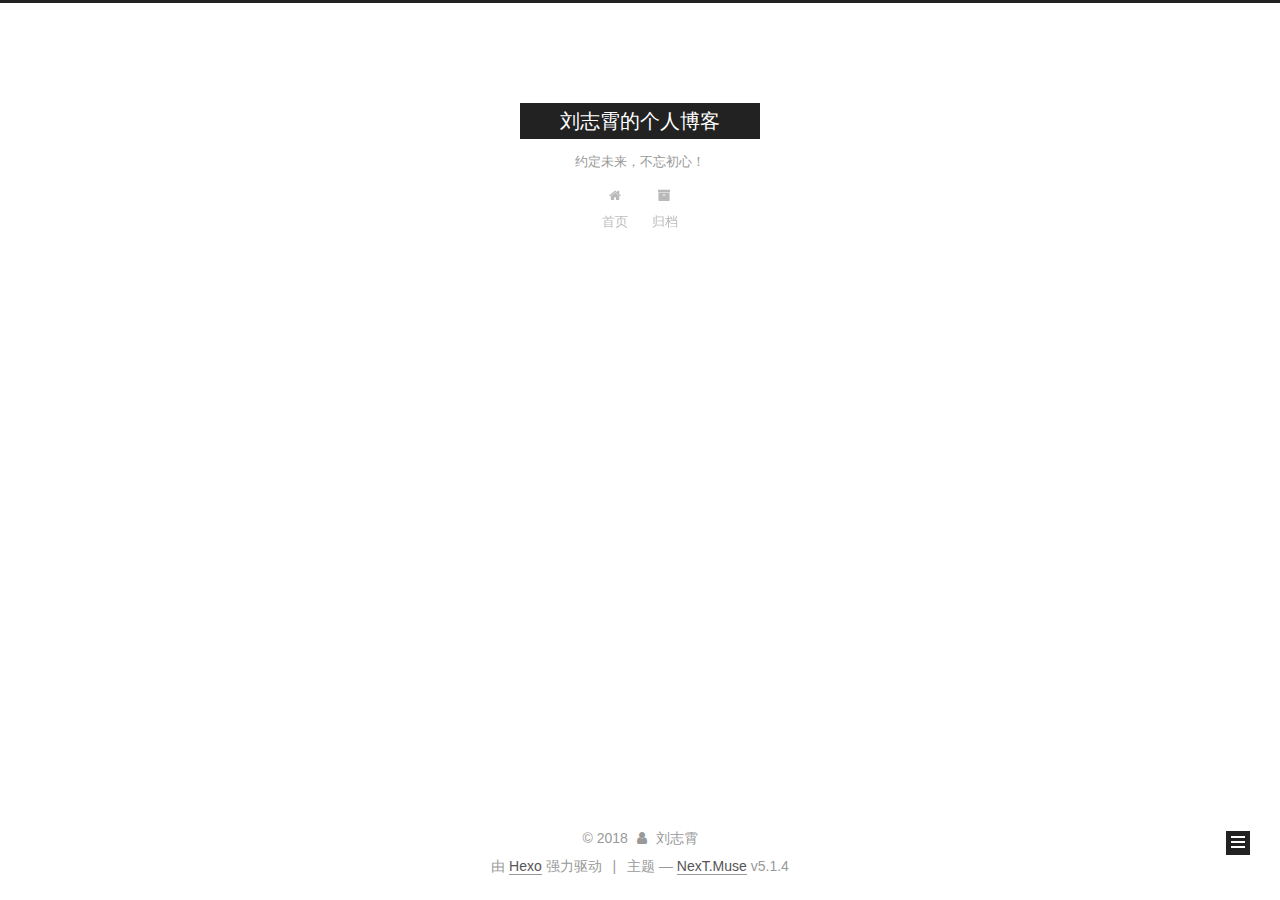
==== commit e0b52c15: "Site updated: 2018-03-21 15:20:46" ====
--- a/archives/index.html
+++ b/archives/index.html
@@ -5,7 +5,7 @@
   
 
 
-<html class="theme-next muse use-motion" lang="">
+<html class="theme-next muse use-motion" lang="zh-Hans">
 <head>
   <meta charset="UTF-8"/>
 <meta http-equiv="X-UA-Compatible" content="IE=edge" />
@@ -74,19 +74,23 @@
 
 
 
-  <link rel="alternate" href="/atom.xml" title="Hexo" type="application/atom+xml" />
-
-
-
-
-
-
+  <link rel="alternate" href="/atom.xml" title="刘志霄的个人博客" type="application/atom+xml" />
+
+
+
+
+
+
+<meta name="description" content="不着调的编程狗，总想着出去浪......">
 <meta property="og:type" content="website">
-<meta property="og:title" content="Hexo">
+<meta property="og:title" content="刘志霄的个人博客">
 <meta property="og:url" content="http://yoursite.com/archives/index.html">
-<meta property="og:site_name" content="Hexo">
+<meta property="og:site_name" content="刘志霄的个人博客">
+<meta property="og:description" content="不着调的编程狗，总想着出去浪......">
+<meta property="og:locale" content="zh-Hans">
 <meta name="twitter:card" content="summary">
-<meta name="twitter:title" content="Hexo">
+<meta name="twitter:title" content="刘志霄的个人博客">
+<meta name="twitter:description" content="不着调的编程狗，总想着出去浪......">
 
 
 
@@ -102,7 +106,7 @@
     motion: {"enable":true,"async":false,"transition":{"post_block":"fadeIn","post_header":"slideDownIn","post_body":"slideDownIn","coll_header":"slideLeftIn","sidebar":"slideUpIn"}},
     duoshuo: {
       userId: '0',
-      author: 'Author'
+      author: '博主'
     },
     algolia: {
       applicationID: '',
@@ -122,7 +126,7 @@
 
 
 
-  <title>Archive | Hexo</title>
+  <title>归档 | 刘志霄的个人博客</title>
   
 
 
@@ -134,7 +138,7 @@
 
 </head>
 
-<body itemscope itemtype="http://schema.org/WebPage" lang="">
+<body itemscope itemtype="http://schema.org/WebPage" lang="zh-Hans">
 
   
   
@@ -152,12 +156,12 @@
     <div class="custom-logo-site-title">
       <a href="/"  class="brand" rel="start">
         <span class="logo-line-before"><i></i></span>
-        <span class="site-title">Hexo</span>
+        <span class="site-title">刘志霄的个人博客</span>
         <span class="logo-line-after"><i></i></span>
       </a>
     </div>
       
-        <p class="site-subtitle"></p>
+        <p class="site-subtitle">约定未来，不忘初心！</p>
       
   </div>
 
@@ -182,7 +186,7 @@
             
               <i class="menu-item-icon fa fa-fw fa-home"></i> <br />
             
-            Home
+            首页
           </a>
         </li>
       
@@ -192,7 +196,7 @@
             
               <i class="menu-item-icon fa fa-fw fa-archive"></i> <br />
             
-            Archives
+            归档
           </a>
         </li>
       
@@ -228,7 +232,7 @@
         
           
         
-        Um..! 2 posts in total. Keep on posting.
+        嗯..! 目前共计 3 篇日志。 继续努力。
       </span>
 
       
@@ -242,6 +246,43 @@
           <div class="collection-title">
             <h1 class="archive-year" id="archive-year-2018">2018</h1>
           </div>
+        
+        
+
+        
+
+  <article class="post post-type-normal" itemscope itemtype="http://schema.org/Article">
+    <header class="post-header">
+
+      <h2 class="post-title">
+        
+            <a class="post-title-link" href="/2018/03/21/这是我的第二篇个人博客/" itemprop="url">
+              
+                <span itemprop="name">这是我的第二篇个人博客</span>
+              
+            </a>
+        
+      </h2>
+
+      <div class="post-meta">
+        <time class="post-time" itemprop="dateCreated"
+              datetime="2018-03-21T15:20:25+08:00"
+              content="2018-03-21" >
+          03-21
+        </time>
+      </div>
+
+    </header>
+  </article>
+
+
+
+      
+
+        
+        
+        
+
         
         
 
@@ -352,8 +393,8 @@
         <div class="site-overview">
           <div class="site-author motion-element" itemprop="author" itemscope itemtype="http://schema.org/Person">
             
-              <p class="site-author-name" itemprop="name">John Doe</p>
-              <p class="site-description motion-element" itemprop="description"></p>
+              <p class="site-author-name" itemprop="name">刘志霄</p>
+              <p class="site-description motion-element" itemprop="description">不着调的编程狗，总想着出去浪......</p>
           </div>
 
           <nav class="site-state motion-element">
@@ -363,8 +404,8 @@
               
                 <a href="/archives/">
               
-                  <span class="site-state-item-count">2</span>
-                  <span class="site-state-item-name">posts</span>
+                  <span class="site-state-item-count">3</span>
+                  <span class="site-state-item-name">日志</span>
                 </a>
               </div>
             
@@ -415,13 +456,13 @@
   <span class="with-love">
     <i class="fa fa-user"></i>
   </span>
-  <span class="author" itemprop="copyrightHolder">John Doe</span>
+  <span class="author" itemprop="copyrightHolder">刘志霄</span>
 
   
 </div>
 
 
-  <div class="powered-by">Powered by <a class="theme-link" target="_blank" href="https://hexo.io">Hexo</a></div>
+  <div class="powered-by">由 <a class="theme-link" target="_blank" href="https://hexo.io">Hexo</a> 强力驱动</div>
 
 
 
@@ -429,7 +470,7 @@
 
 
 
-  <div class="theme-info">Theme &mdash; <a class="theme-link" target="_blank" href="https://github.com/iissnan/hexo-theme-next">NexT.Muse</a> v5.1.4</div>
+  <div class="theme-info">主题 &mdash; <a class="theme-link" target="_blank" href="https://github.com/iissnan/hexo-theme-next">NexT.Muse</a> v5.1.4</div>
 
 
 
--- a/css/main.css
+++ b/css/main.css
@@ -1822,7 +1822,7 @@
   width: 4px;
   height: 4px;
   border-radius: 50%;
-  background: #87ff21;
+  background: #d2cdff;
 }
 .links-of-blogroll {
   font-size: 13px;
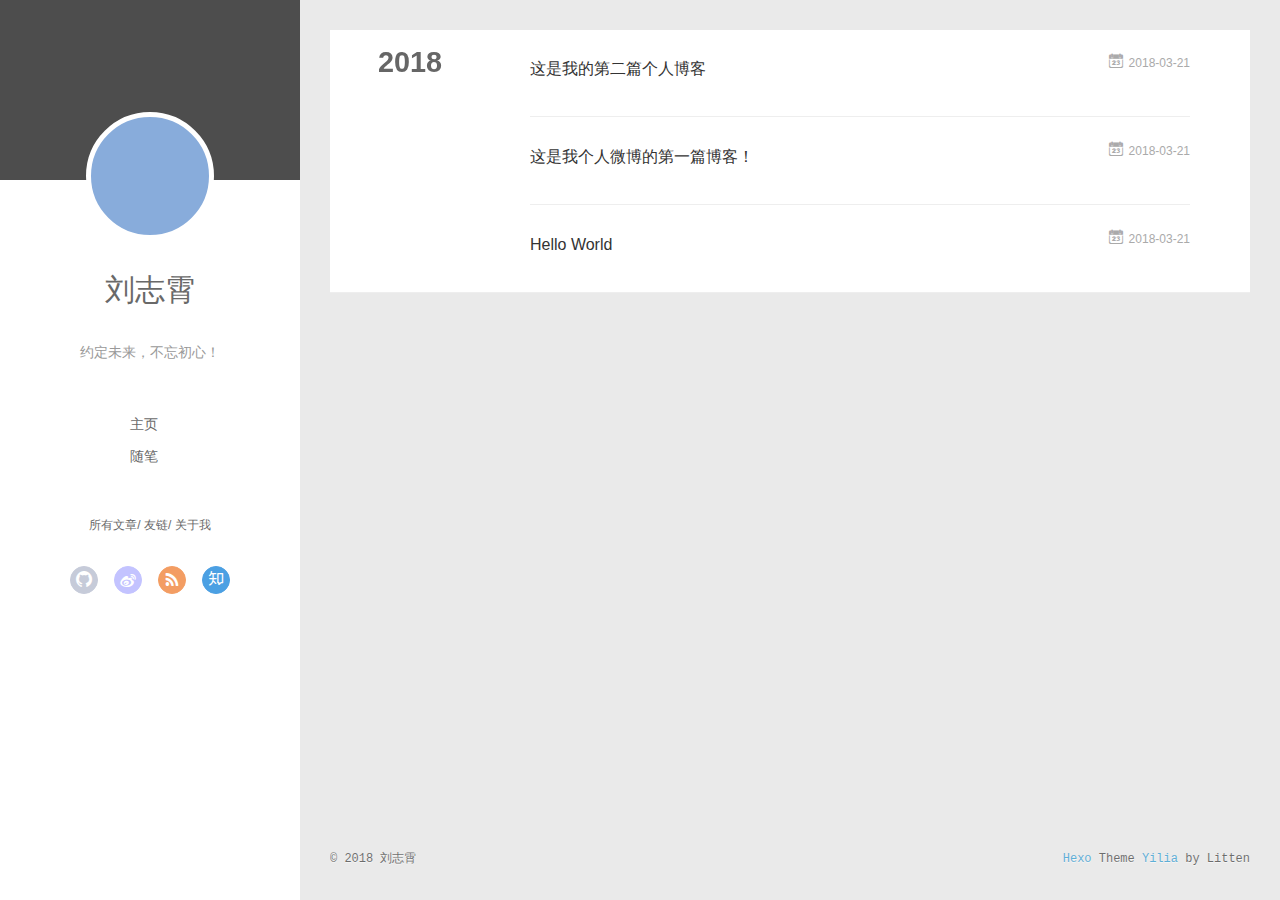
==== commit 1cd4871b: "Site updated: 2018-03-21 15:36:29" ====
--- a/archives/index.html
+++ b/archives/index.html
@@ -1,87 +1,14 @@
 <!DOCTYPE html>
-
-
-
-  
-
-
-<html class="theme-next muse use-motion" lang="zh-Hans">
+<html>
 <head>
-  <meta charset="UTF-8"/>
-<meta http-equiv="X-UA-Compatible" content="IE=edge" />
-<meta name="viewport" content="width=device-width, initial-scale=1, maximum-scale=1"/>
-<meta name="theme-color" content="#222">
-
-
-
-
-
-
-
-
-
-<meta http-equiv="Cache-Control" content="no-transform" />
-<meta http-equiv="Cache-Control" content="no-siteapp" />
-
-
-
-
-
-
-
-
-
-
-
-
-
-
-
-
-  
-  
-  <link href="/lib/fancybox/source/jquery.fancybox.css?v=2.1.5" rel="stylesheet" type="text/css" />
-
-
-
-
-
-
-
-<link href="/lib/font-awesome/css/font-awesome.min.css?v=4.6.2" rel="stylesheet" type="text/css" />
-
-<link href="/css/main.css?v=5.1.4" rel="stylesheet" type="text/css" />
-
-
-  <link rel="apple-touch-icon" sizes="180x180" href="/images/apple-touch-icon-next.png?v=5.1.4">
-
-
-  <link rel="icon" type="image/png" sizes="32x32" href="/images/favicon-32x32-next.png?v=5.1.4">
-
-
-  <link rel="icon" type="image/png" sizes="16x16" href="/images/favicon-16x16-next.png?v=5.1.4">
-
-
-  <link rel="mask-icon" href="/images/logo.svg?v=5.1.4" color="#222">
-
-
-
-
-
-  <meta name="keywords" content="Hexo, NexT" />
-
-
-
-
-
-  <link rel="alternate" href="/atom.xml" title="刘志霄的个人博客" type="application/atom+xml" />
-
-
-
-
-
-
-<meta name="description" content="不着调的编程狗，总想着出去浪......">
+  <meta charset="utf-8">
+  
+  <meta name="renderer" content="webkit">
+  <meta http-equiv="X-UA-Compatible" content="IE=edge" >
+  <link rel="dns-prefetch" href="http://yoursite.com">
+  <title>Archives | 刘志霄的个人博客</title>
+  <meta name="viewport" content="width=device-width, initial-scale=1, maximum-scale=1">
+  <meta name="description" content="不着调的编程狗，总想着出去浪......">
 <meta property="og:type" content="website">
 <meta property="og:title" content="刘志霄的个人博客">
 <meta property="og:url" content="http://yoursite.com/archives/index.html">
@@ -91,547 +18,487 @@
 <meta name="twitter:card" content="summary">
 <meta name="twitter:title" content="刘志霄的个人博客">
 <meta name="twitter:description" content="不着调的编程狗，总想着出去浪......">
-
-
-
-<script type="text/javascript" id="hexo.configurations">
-  var NexT = window.NexT || {};
-  var CONFIG = {
-    root: '/',
-    scheme: 'Muse',
-    version: '5.1.4',
-    sidebar: {"position":"left","display":"post","offset":12,"b2t":false,"scrollpercent":false,"onmobile":false},
-    fancybox: true,
-    tabs: true,
-    motion: {"enable":true,"async":false,"transition":{"post_block":"fadeIn","post_header":"slideDownIn","post_body":"slideDownIn","coll_header":"slideLeftIn","sidebar":"slideUpIn"}},
-    duoshuo: {
-      userId: '0',
-      author: '博主'
-    },
-    algolia: {
-      applicationID: '',
-      apiKey: '',
-      indexName: '',
-      hits: {"per_page":10},
-      labels: {"input_placeholder":"Search for Posts","hits_empty":"We didn't find any results for the search: ${query}","hits_stats":"${hits} results found in ${time} ms"}
+  
+    <link rel="alternative" href="/atom.xml" title="刘志霄的个人博客" type="application/atom+xml">
+  
+  
+    <link rel="icon" href="/favicon.png">
+  
+  <link rel="stylesheet" type="text/css" href="/./main.0cf68a.css">
+  <style type="text/css">
+  
+    #container.show {
+      background: linear-gradient(200deg,#a0cfe4,#e8c37e);
     }
-  };
+  </style>
+  
+
+  
+
+</head>
+
+<body>
+  <div id="container" q-class="show:isCtnShow">
+    <canvas id="anm-canvas" class="anm-canvas"></canvas>
+    <div class="left-col" q-class="show:isShow">
+      
+<div class="overlay" style="background: #4d4d4d"></div>
+<div class="intrude-less">
+	<header id="header" class="inner">
+		<a href="/" class="profilepic">
+			<img src="" class="js-avatar">
+		</a>
+		<hgroup>
+		  <h1 class="header-author"><a href="/">刘志霄</a></h1>
+		</hgroup>
+		
+		<p class="header-subtitle">约定未来，不忘初心！</p>
+		
+
+		<nav class="header-menu">
+			<ul>
+			
+				<li><a href="/">主页</a></li>
+	        
+				<li><a href="/tags/随笔/">随笔</a></li>
+	        
+			</ul>
+		</nav>
+		<nav class="header-smart-menu">
+    		
+    			
+    			<a q-on="click: openSlider(e, 'innerArchive')" href="javascript:void(0)">所有文章</a>
+    			
+            
+    			
+    			<a q-on="click: openSlider(e, 'friends')" href="javascript:void(0)">友链</a>
+    			
+            
+    			
+    			<a q-on="click: openSlider(e, 'aboutme')" href="javascript:void(0)">关于我</a>
+    			
+            
+		</nav>
+		<nav class="header-nav">
+			<div class="social">
+				
+					<a class="github" target="_blank" href="#" title="github"><i class="icon-github"></i></a>
+		        
+					<a class="weibo" target="_blank" href="#" title="weibo"><i class="icon-weibo"></i></a>
+		        
+					<a class="rss" target="_blank" href="#" title="rss"><i class="icon-rss"></i></a>
+		        
+					<a class="zhihu" target="_blank" href="#" title="zhihu"><i class="icon-zhihu"></i></a>
+		        
+			</div>
+		</nav>
+	</header>		
+</div>
+
+    </div>
+    <div class="mid-col" q-class="show:isShow,hide:isShow|isFalse">
+      
+<nav id="mobile-nav">
+  	<div class="overlay js-overlay" style="background: #4d4d4d"></div>
+	<div class="btnctn js-mobile-btnctn">
+  		<div class="slider-trigger list" q-on="click: openSlider(e)"><i class="icon icon-sort"></i></div>
+	</div>
+	<div class="intrude-less">
+		<header id="header" class="inner">
+			<div class="profilepic">
+				<img src="" class="js-avatar">
+			</div>
+			<hgroup>
+			  <h1 class="header-author js-header-author">刘志霄</h1>
+			</hgroup>
+			
+			<p class="header-subtitle"><i class="icon icon-quo-left"></i>约定未来，不忘初心！<i class="icon icon-quo-right"></i></p>
+			
+			
+			
+				
+			
+				
+			
+			
+			
+			<nav class="header-nav">
+				<div class="social">
+					
+						<a class="github" target="_blank" href="#" title="github"><i class="icon-github"></i></a>
+			        
+						<a class="weibo" target="_blank" href="#" title="weibo"><i class="icon-weibo"></i></a>
+			        
+						<a class="rss" target="_blank" href="#" title="rss"><i class="icon-rss"></i></a>
+			        
+						<a class="zhihu" target="_blank" href="#" title="zhihu"><i class="icon-zhihu"></i></a>
+			        
+				</div>
+			</nav>
+
+			<nav class="header-menu js-header-menu">
+				<ul style="width: 50%">
+				
+				
+					<li style="width: 50%"><a href="/">主页</a></li>
+		        
+					<li style="width: 50%"><a href="/tags/随笔/">随笔</a></li>
+		        
+				</ul>
+			</nav>
+		</header>				
+	</div>
+	<div class="mobile-mask" style="display:none" q-show="isShow"></div>
+</nav>
+
+      <div id="wrapper" class="body-wrap">
+        <div class="menu-l">
+          <div class="canvas-wrap">
+            <canvas data-colors="#eaeaea" data-sectionHeight="100" data-contentId="js-content" id="myCanvas1" class="anm-canvas"></canvas>
+          </div>
+          <div id="js-content" class="content-ll">
+            
+  
+  
+    
+    
+      
+      
+      <section class="archives-wrap">
+        <div class="archive-year-wrap">
+          <a href="/archives/2018" class="archive-year">2018</a>
+        </div>
+        <div class="archives">
+    
+    <article class="archive-article archive-type-post">
+  <div class="archive-article-inner">
+    <header class="archive-article-header">
+      	<div class="article-meta">
+	      	<a href="/2018/03/21/这是我的第二篇个人博客/" class="archive-article-date">
+  	<time datetime="2018-03-21T07:20:25.000Z" itemprop="datePublished"><i class="icon-calendar icon"></i>2018-03-21</time>
+</a>
+        </div>
+    	 
+  
+    <h1 itemprop="name">
+      <a class="archive-article-title" href="/2018/03/21/这是我的第二篇个人博客/">这是我的第二篇个人博客</a>
+    </h1>
+  
+
+        <div class="article-info info-on-right">
+          
+          
+
+        </div>
+        <div class="clearfix"></div>
+    </header>
+  </div>
+</article>
+  
+    
+    
+    <article class="archive-article archive-type-post">
+  <div class="archive-article-inner">
+    <header class="archive-article-header">
+      	<div class="article-meta">
+	      	<a href="/2018/03/21/这是我个人微博的第一篇博客！/" class="archive-article-date">
+  	<time datetime="2018-03-21T06:48:33.000Z" itemprop="datePublished"><i class="icon-calendar icon"></i>2018-03-21</time>
+</a>
+        </div>
+    	 
+  
+    <h1 itemprop="name">
+      <a class="archive-article-title" href="/2018/03/21/这是我个人微博的第一篇博客！/">这是我个人微博的第一篇博客！</a>
+    </h1>
+  
+
+        <div class="article-info info-on-right">
+          
+          
+
+        </div>
+        <div class="clearfix"></div>
+    </header>
+  </div>
+</article>
+  
+    
+    
+    <article class="archive-article archive-type-post">
+  <div class="archive-article-inner">
+    <header class="archive-article-header">
+      	<div class="article-meta">
+	      	<a href="/2018/03/21/hello-world/" class="archive-article-date">
+  	<time datetime="2018-03-21T03:04:11.702Z" itemprop="datePublished"><i class="icon-calendar icon"></i>2018-03-21</time>
+</a>
+        </div>
+    	 
+  
+    <h1 itemprop="name">
+      <a class="archive-article-title" href="/2018/03/21/hello-world/">Hello World</a>
+    </h1>
+  
+
+        <div class="article-info info-on-right">
+          
+          
+
+        </div>
+        <div class="clearfix"></div>
+    </header>
+  </div>
+</article>
+  
+  
+    </div></section>
+  
+
+    
+
+
+          </div>
+        </div>
+      </div>
+      <footer id="footer">
+  <div class="outer">
+    <div id="footer-info">
+    	<div class="footer-left">
+    		&copy; 2018 刘志霄
+    	</div>
+      	<div class="footer-right">
+      		<a href="http://hexo.io/" target="_blank">Hexo</a>  Theme <a href="https://github.com/litten/hexo-theme-yilia" target="_blank">Yilia</a> by Litten
+      	</div>
+    </div>
+  </div>
+</footer>
+    </div>
+    <script>
+	var yiliaConfig = {
+		mathjax: false,
+		isHome: false,
+		isPost: false,
+		isArchive: true,
+		isTag: false,
+		isCategory: false,
+		open_in_new: false,
+		toc_hide_index: true,
+		root: "/",
+		innerArchive: true,
+		showTags: false
+	}
 </script>
 
-
-
-  <link rel="canonical" href="http://yoursite.com/archives/"/>
-
-
-
-
-
-  <title>归档 | 刘志霄的个人博客</title>
-  
-
-
-
-
-
-
-
-
-</head>
-
-<body itemscope itemtype="http://schema.org/WebPage" lang="zh-Hans">
-
-  
-  
-    
-  
-
-  <div class="container sidebar-position-left page-archive">
-    <div class="headband"></div>
-
-    <header id="header" class="header" itemscope itemtype="http://schema.org/WPHeader">
-      <div class="header-inner"><div class="site-brand-wrapper">
-  <div class="site-meta ">
-    
-
-    <div class="custom-logo-site-title">
-      <a href="/"  class="brand" rel="start">
-        <span class="logo-line-before"><i></i></span>
-        <span class="site-title">刘志霄的个人博客</span>
-        <span class="logo-line-after"><i></i></span>
-      </a>
+<script>!function(t){function n(e){if(r[e])return r[e].exports;var i=r[e]={exports:{},id:e,loaded:!1};return t[e].call(i.exports,i,i.exports,n),i.loaded=!0,i.exports}var r={};n.m=t,n.c=r,n.p="./",n(0)}([function(t,n,r){r(195),t.exports=r(191)},function(t,n,r){var e=r(3),i=r(52),o=r(27),u=r(28),c=r(53),f="prototype",a=function(t,n,r){var s,l,h,v,p=t&a.F,d=t&a.G,y=t&a.S,g=t&a.P,b=t&a.B,m=d?e:y?e[n]||(e[n]={}):(e[n]||{})[f],x=d?i:i[n]||(i[n]={}),w=x[f]||(x[f]={});d&&(r=n);for(s in r)l=!p&&m&&void 0!==m[s],h=(l?m:r)[s],v=b&&l?c(h,e):g&&"function"==typeof h?c(Function.call,h):h,m&&u(m,s,h,t&a.U),x[s]!=h&&o(x,s,v),g&&w[s]!=h&&(w[s]=h)};e.core=i,a.F=1,a.G=2,a.S=4,a.P=8,a.B=16,a.W=32,a.U=64,a.R=128,t.exports=a},function(t,n,r){var e=r(6);t.exports=function(t){if(!e(t))throw TypeError(t+" is not an object!");return t}},function(t,n){var r=t.exports="undefined"!=typeof window&&window.Math==Math?window:"undefined"!=typeof self&&self.Math==Math?self:Function("return this")();"number"==typeof __g&&(__g=r)},function(t,n){t.exports=function(t){try{return!!t()}catch(t){return!0}}},function(t,n){var r=t.exports="undefined"!=typeof window&&window.Math==Math?window:"undefined"!=typeof self&&self.Math==Math?self:Function("return this")();"number"==typeof __g&&(__g=r)},function(t,n){t.exports=function(t){return"object"==typeof t?null!==t:"function"==typeof t}},function(t,n,r){var e=r(126)("wks"),i=r(76),o=r(3).Symbol,u="function"==typeof o;(t.exports=function(t){return e[t]||(e[t]=u&&o[t]||(u?o:i)("Symbol."+t))}).store=e},function(t,n){var r={}.hasOwnProperty;t.exports=function(t,n){return r.call(t,n)}},function(t,n,r){var e=r(94),i=r(33);t.exports=function(t){return e(i(t))}},function(t,n,r){t.exports=!r(4)(function(){return 7!=Object.defineProperty({},"a",{get:function(){return 7}}).a})},function(t,n,r){var e=r(2),i=r(167),o=r(50),u=Object.defineProperty;n.f=r(10)?Object.defineProperty:function(t,n,r){if(e(t),n=o(n,!0),e(r),i)try{return u(t,n,r)}catch(t){}if("get"in r||"set"in r)throw TypeError("Accessors not supported!");return"value"in r&&(t[n]=r.value),t}},function(t,n,r){t.exports=!r(18)(function(){return 7!=Object.defineProperty({},"a",{get:function(){return 7}}).a})},function(t,n,r){var e=r(14),i=r(22);t.exports=r(12)?function(t,n,r){return e.f(t,n,i(1,r))}:function(t,n,r){return t[n]=r,t}},function(t,n,r){var e=r(20),i=r(58),o=r(42),u=Object.defineProperty;n.f=r(12)?Object.defineProperty:function(t,n,r){if(e(t),n=o(n,!0),e(r),i)try{return u(t,n,r)}catch(t){}if("get"in r||"set"in r)throw TypeError("Accessors not supported!");return"value"in r&&(t[n]=r.value),t}},function(t,n,r){var e=r(40)("wks"),i=r(23),o=r(5).Symbol,u="function"==typeof o;(t.exports=function(t){return e[t]||(e[t]=u&&o[t]||(u?o:i)("Symbol."+t))}).store=e},function(t,n,r){var e=r(67),i=Math.min;t.exports=function(t){return t>0?i(e(t),9007199254740991):0}},function(t,n,r){var e=r(46);t.exports=function(t){return Object(e(t))}},function(t,n){t.exports=function(t){try{return!!t()}catch(t){return!0}}},function(t,n,r){var e=r(63),i=r(34);t.exports=Object.keys||function(t){return e(t,i)}},function(t,n,r){var e=r(21);t.exports=function(t){if(!e(t))throw TypeError(t+" is not an object!");return t}},function(t,n){t.exports=function(t){return"object"==typeof t?null!==t:"function"==typeof t}},function(t,n){t.exports=function(t,n){return{enumerable:!(1&t),configurable:!(2&t),writable:!(4&t),value:n}}},function(t,n){var r=0,e=Math.random();t.exports=function(t){return"Symbol(".concat(void 0===t?"":t,")_",(++r+e).toString(36))}},function(t,n){var r={}.hasOwnProperty;t.exports=function(t,n){return r.call(t,n)}},function(t,n){var r=t.exports={version:"2.4.0"};"number"==typeof __e&&(__e=r)},function(t,n){t.exports=function(t){if("function"!=typeof t)throw TypeError(t+" is not a function!");return t}},function(t,n,r){var e=r(11),i=r(66);t.exports=r(10)?function(t,n,r){return e.f(t,n,i(1,r))}:function(t,n,r){return t[n]=r,t}},function(t,n,r){var e=r(3),i=r(27),o=r(24),u=r(76)("src"),c="toString",f=Function[c],a=(""+f).split(c);r(52).inspectSource=function(t){return f.call(t)},(t.exports=function(t,n,r,c){var f="function"==typeof r;f&&(o(r,"name")||i(r,"name",n)),t[n]!==r&&(f&&(o(r,u)||i(r,u,t[n]?""+t[n]:a.join(String(n)))),t===e?t[n]=r:c?t[n]?t[n]=r:i(t,n,r):(delete t[n],i(t,n,r)))})(Function.prototype,c,function(){return"function"==typeof this&&this[u]||f.call(this)})},function(t,n,r){var e=r(1),i=r(4),o=r(46),u=function(t,n,r,e){var i=String(o(t)),u="<"+n;return""!==r&&(u+=" "+r+'="'+String(e).replace(/"/g,"&quot;")+'"'),u+">"+i+"</"+n+">"};t.exports=function(t,n){var r={};r[t]=n(u),e(e.P+e.F*i(function(){var n=""[t]('"');return n!==n.toLowerCase()||n.split('"').length>3}),"String",r)}},function(t,n,r){var e=r(115),i=r(46);t.exports=function(t){return e(i(t))}},function(t,n,r){var e=r(116),i=r(66),o=r(30),u=r(50),c=r(24),f=r(167),a=Object.getOwnPropertyDescriptor;n.f=r(10)?a:function(t,n){if(t=o(t),n=u(n,!0),f)try{return a(t,n)}catch(t){}if(c(t,n))return i(!e.f.call(t,n),t[n])}},function(t,n,r){var e=r(24),i=r(17),o=r(145)("IE_PROTO"),u=Object.prototype;t.exports=Object.getPrototypeOf||function(t){return t=i(t),e(t,o)?t[o]:"function"==typeof t.constructor&&t instanceof t.constructor?t.constructor.prototype:t instanceof Object?u:null}},function(t,n){t.exports=function(t){if(void 0==t)throw TypeError("Can't call method on  "+t);return t}},function(t,n){t.exports="constructor,hasOwnProperty,isPrototypeOf,propertyIsEnumerable,toLocaleString,toString,valueOf".split(",")},function(t,n){t.exports={}},function(t,n){t.exports=!0},function(t,n){n.f={}.propertyIsEnumerable},function(t,n,r){var e=r(14).f,i=r(8),o=r(15)("toStringTag");t.exports=function(t,n,r){t&&!i(t=r?t:t.prototype,o)&&e(t,o,{configurable:!0,value:n})}},function(t,n,r){var e=r(40)("keys"),i=r(23);t.exports=function(t){return e[t]||(e[t]=i(t))}},function(t,n,r){var e=r(5),i="__core-js_shared__",o=e[i]||(e[i]={});t.exports=function(t){return o[t]||(o[t]={})}},function(t,n){var r=Math.ceil,e=Math.floor;t.exports=function(t){return isNaN(t=+t)?0:(t>0?e:r)(t)}},function(t,n,r){var e=r(21);t.exports=function(t,n){if(!e(t))return t;var r,i;if(n&&"function"==typeof(r=t.toString)&&!e(i=r.call(t)))return i;if("function"==typeof(r=t.valueOf)&&!e(i=r.call(t)))return i;if(!n&&"function"==typeof(r=t.toString)&&!e(i=r.call(t)))return i;throw TypeError("Can't convert object to primitive value")}},function(t,n,r){var e=r(5),i=r(25),o=r(36),u=r(44),c=r(14).f;t.exports=function(t){var n=i.Symbol||(i.Symbol=o?{}:e.Symbol||{});"_"==t.charAt(0)||t in n||c(n,t,{value:u.f(t)})}},function(t,n,r){n.f=r(15)},function(t,n){var r={}.toString;t.exports=function(t){return r.call(t).slice(8,-1)}},function(t,n){t.exports=function(t){if(void 0==t)throw TypeError("Can't call method on  "+t);return t}},function(t,n,r){var e=r(4);t.exports=function(t,n){return!!t&&e(function(){n?t.call(null,function(){},1):t.call(null)})}},function(t,n,r){var e=r(53),i=r(115),o=r(17),u=r(16),c=r(203);t.exports=function(t,n){var r=1==t,f=2==t,a=3==t,s=4==t,l=6==t,h=5==t||l,v=n||c;return function(n,c,p){for(var d,y,g=o(n),b=i(g),m=e(c,p,3),x=u(b.length),w=0,S=r?v(n,x):f?v(n,0):void 0;x>w;w++)if((h||w in b)&&(d=b[w],y=m(d,w,g),t))if(r)S[w]=y;else if(y)switch(t){case 3:return!0;case 5:return d;case 6:return w;case 2:S.push(d)}else if(s)return!1;return l?-1:a||s?s:S}}},function(t,n,r){var e=r(1),i=r(52),o=r(4);t.exports=function(t,n){var r=(i.Object||{})[t]||Object[t],u={};u[t]=n(r),e(e.S+e.F*o(function(){r(1)}),"Object",u)}},function(t,n,r){var e=r(6);t.exports=function(t,n){if(!e(t))return t;var r,i;if(n&&"function"==typeof(r=t.toString)&&!e(i=r.call(t)))return i;if("function"==typeof(r=t.valueOf)&&!e(i=r.call(t)))return i;if(!n&&"function"==typeof(r=t.toString)&&!e(i=r.call(t)))return i;throw TypeError("Can't convert object to primitive value")}},function(t,n,r){var e=r(5),i=r(25),o=r(91),u=r(13),c="prototype",f=function(t,n,r){var a,s,l,h=t&f.F,v=t&f.G,p=t&f.S,d=t&f.P,y=t&f.B,g=t&f.W,b=v?i:i[n]||(i[n]={}),m=b[c],x=v?e:p?e[n]:(e[n]||{})[c];v&&(r=n);for(a in r)(s=!h&&x&&void 0!==x[a])&&a in b||(l=s?x[a]:r[a],b[a]=v&&"function"!=typeof x[a]?r[a]:y&&s?o(l,e):g&&x[a]==l?function(t){var n=function(n,r,e){if(this instanceof t){switch(arguments.length){case 0:return new t;case 1:return new t(n);case 2:return new t(n,r)}return new t(n,r,e)}return t.apply(this,arguments)};return n[c]=t[c],n}(l):d&&"function"==typeof l?o(Function.call,l):l,d&&((b.virtual||(b.virtual={}))[a]=l,t&f.R&&m&&!m[a]&&u(m,a,l)))};f.F=1,f.G=2,f.S=4,f.P=8,f.B=16,f.W=32,f.U=64,f.R=128,t.exports=f},function(t,n){var r=t.exports={version:"2.4.0"};"number"==typeof __e&&(__e=r)},function(t,n,r){var e=r(26);t.exports=function(t,n,r){if(e(t),void 0===n)return t;switch(r){case 1:return function(r){return t.call(n,r)};case 2:return function(r,e){return t.call(n,r,e)};case 3:return function(r,e,i){return t.call(n,r,e,i)}}return function(){return t.apply(n,arguments)}}},function(t,n,r){var e=r(183),i=r(1),o=r(126)("metadata"),u=o.store||(o.store=new(r(186))),c=function(t,n,r){var i=u.get(t);if(!i){if(!r)return;u.set(t,i=new e)}var o=i.get(n);if(!o){if(!r)return;i.set(n,o=new e)}return o},f=function(t,n,r){var e=c(n,r,!1);return void 0!==e&&e.has(t)},a=function(t,n,r){var e=c(n,r,!1);return void 0===e?void 0:e.get(t)},s=function(t,n,r,e){c(r,e,!0).set(t,n)},l=function(t,n){var r=c(t,n,!1),e=[];return r&&r.forEach(function(t,n){e.push(n)}),e},h=function(t){return void 0===t||"symbol"==typeof t?t:String(t)},v=function(t){i(i.S,"Reflect",t)};t.exports={store:u,map:c,has:f,get:a,set:s,keys:l,key:h,exp:v}},function(t,n,r){"use strict";if(r(10)){var e=r(69),i=r(3),o=r(4),u=r(1),c=r(127),f=r(152),a=r(53),s=r(68),l=r(66),h=r(27),v=r(73),p=r(67),d=r(16),y=r(75),g=r(50),b=r(24),m=r(180),x=r(114),w=r(6),S=r(17),_=r(137),O=r(70),E=r(32),P=r(71).f,j=r(154),F=r(76),M=r(7),A=r(48),N=r(117),T=r(146),I=r(155),k=r(80),L=r(123),R=r(74),C=r(130),D=r(160),U=r(11),W=r(31),G=U.f,B=W.f,V=i.RangeError,z=i.TypeError,q=i.Uint8Array,K="ArrayBuffer",J="Shared"+K,Y="BYTES_PER_ELEMENT",H="prototype",$=Array[H],X=f.ArrayBuffer,Q=f.DataView,Z=A(0),tt=A(2),nt=A(3),rt=A(4),et=A(5),it=A(6),ot=N(!0),ut=N(!1),ct=I.values,ft=I.keys,at=I.entries,st=$.lastIndexOf,lt=$.reduce,ht=$.reduceRight,vt=$.join,pt=$.sort,dt=$.slice,yt=$.toString,gt=$.toLocaleString,bt=M("iterator"),mt=M("toStringTag"),xt=F("typed_constructor"),wt=F("def_constructor"),St=c.CONSTR,_t=c.TYPED,Ot=c.VIEW,Et="Wrong length!",Pt=A(1,function(t,n){return Tt(T(t,t[wt]),n)}),jt=o(function(){return 1===new q(new Uint16Array([1]).buffer)[0]}),Ft=!!q&&!!q[H].set&&o(function(){new q(1).set({})}),Mt=function(t,n){if(void 0===t)throw z(Et);var r=+t,e=d(t);if(n&&!m(r,e))throw V(Et);return e},At=function(t,n){var r=p(t);if(r<0||r%n)throw V("Wrong offset!");return r},Nt=function(t){if(w(t)&&_t in t)return t;throw z(t+" is not a typed array!")},Tt=function(t,n){if(!(w(t)&&xt in t))throw z("It is not a typed array constructor!");return new t(n)},It=function(t,n){return kt(T(t,t[wt]),n)},kt=function(t,n){for(var r=0,e=n.length,i=Tt(t,e);e>r;)i[r]=n[r++];return i},Lt=function(t,n,r){G(t,n,{get:function(){return this._d[r]}})},Rt=function(t){var n,r,e,i,o,u,c=S(t),f=arguments.length,s=f>1?arguments[1]:void 0,l=void 0!==s,h=j(c);if(void 0!=h&&!_(h)){for(u=h.call(c),e=[],n=0;!(o=u.next()).done;n++)e.push(o.value);c=e}for(l&&f>2&&(s=a(s,arguments[2],2)),n=0,r=d(c.length),i=Tt(this,r);r>n;n++)i[n]=l?s(c[n],n):c[n];return i},Ct=function(){for(var t=0,n=arguments.length,r=Tt(this,n);n>t;)r[t]=arguments[t++];return r},Dt=!!q&&o(function(){gt.call(new q(1))}),Ut=function(){return gt.apply(Dt?dt.call(Nt(this)):Nt(this),arguments)},Wt={copyWithin:function(t,n){return D.call(Nt(this),t,n,arguments.length>2?arguments[2]:void 0)},every:function(t){return rt(Nt(this),t,arguments.length>1?arguments[1]:void 0)},fill:function(t){return C.apply(Nt(this),arguments)},filter:function(t){return It(this,tt(Nt(this),t,arguments.length>1?arguments[1]:void 0))},find:function(t){return et(Nt(this),t,arguments.length>1?arguments[1]:void 0)},findIndex:function(t){return it(Nt(this),t,arguments.length>1?arguments[1]:void 0)},forEach:function(t){Z(Nt(this),t,arguments.length>1?arguments[1]:void 0)},indexOf:function(t){return ut(Nt(this),t,arguments.length>1?arguments[1]:void 0)},includes:function(t){return ot(Nt(this),t,arguments.length>1?arguments[1]:void 0)},join:function(t){return vt.apply(Nt(this),arguments)},lastIndexOf:function(t){return st.apply(Nt(this),arguments)},map:function(t){return Pt(Nt(this),t,arguments.length>1?arguments[1]:void 0)},reduce:function(t){return lt.apply(Nt(this),arguments)},reduceRight:function(t){return ht.apply(Nt(this),arguments)},reverse:function(){for(var t,n=this,r=Nt(n).length,e=Math.floor(r/2),i=0;i<e;)t=n[i],n[i++]=n[--r],n[r]=t;return n},some:function(t){return nt(Nt(this),t,arguments.length>1?arguments[1]:void 0)},sort:function(t){return pt.call(Nt(this),t)},subarray:function(t,n){var r=Nt(this),e=r.length,i=y(t,e);return new(T(r,r[wt]))(r.buffer,r.byteOffset+i*r.BYTES_PER_ELEMENT,d((void 0===n?e:y(n,e))-i))}},Gt=function(t,n){return It(this,dt.call(Nt(this),t,n))},Bt=function(t){Nt(this);var n=At(arguments[1],1),r=this.length,e=S(t),i=d(e.length),o=0;if(i+n>r)throw V(Et);for(;o<i;)this[n+o]=e[o++]},Vt={entries:function(){return at.call(Nt(this))},keys:function(){return ft.call(Nt(this))},values:function(){return ct.call(Nt(this))}},zt=function(t,n){return w(t)&&t[_t]&&"symbol"!=typeof n&&n in t&&String(+n)==String(n)},qt=function(t,n){return zt(t,n=g(n,!0))?l(2,t[n]):B(t,n)},Kt=function(t,n,r){return!(zt(t,n=g(n,!0))&&w(r)&&b(r,"value"))||b(r,"get")||b(r,"set")||r.configurable||b(r,"writable")&&!r.writable||b(r,"enumerable")&&!r.enumerable?G(t,n,r):(t[n]=r.value,t)};St||(W.f=qt,U.f=Kt),u(u.S+u.F*!St,"Object",{getOwnPropertyDescriptor:qt,defineProperty:Kt}),o(function(){yt.call({})})&&(yt=gt=function(){return vt.call(this)});var Jt=v({},Wt);v(Jt,Vt),h(Jt,bt,Vt.values),v(Jt,{slice:Gt,set:Bt,constructor:function(){},toString:yt,toLocaleString:Ut}),Lt(Jt,"buffer","b"),Lt(Jt,"byteOffset","o"),Lt(Jt,"byteLength","l"),Lt(Jt,"length","e"),G(Jt,mt,{get:function(){return this[_t]}}),t.exports=function(t,n,r,f){f=!!f;var a=t+(f?"Clamped":"")+"Array",l="Uint8Array"!=a,v="get"+t,p="set"+t,y=i[a],g=y||{},b=y&&E(y),m=!y||!c.ABV,S={},_=y&&y[H],j=function(t,r){var e=t._d;return e.v[v](r*n+e.o,jt)},F=function(t,r,e){var i=t._d;f&&(e=(e=Math.round(e))<0?0:e>255?255:255&e),i.v[p](r*n+i.o,e,jt)},M=function(t,n){G(t,n,{get:function(){return j(this,n)},set:function(t){return F(this,n,t)},enumerable:!0})};m?(y=r(function(t,r,e,i){s(t,y,a,"_d");var o,u,c,f,l=0,v=0;if(w(r)){if(!(r instanceof X||(f=x(r))==K||f==J))return _t in r?kt(y,r):Rt.call(y,r);o=r,v=At(e,n);var p=r.byteLength;if(void 0===i){if(p%n)throw V(Et);if((u=p-v)<0)throw V(Et)}else if((u=d(i)*n)+v>p)throw V(Et);c=u/n}else c=Mt(r,!0),u=c*n,o=new X(u);for(h(t,"_d",{b:o,o:v,l:u,e:c,v:new Q(o)});l<c;)M(t,l++)}),_=y[H]=O(Jt),h(_,"constructor",y)):L(function(t){new y(null),new y(t)},!0)||(y=r(function(t,r,e,i){s(t,y,a);var o;return w(r)?r instanceof X||(o=x(r))==K||o==J?void 0!==i?new g(r,At(e,n),i):void 0!==e?new g(r,At(e,n)):new g(r):_t in r?kt(y,r):Rt.call(y,r):new g(Mt(r,l))}),Z(b!==Function.prototype?P(g).concat(P(b)):P(g),function(t){t in y||h(y,t,g[t])}),y[H]=_,e||(_.constructor=y));var A=_[bt],N=!!A&&("values"==A.name||void 0==A.name),T=Vt.values;h(y,xt,!0),h(_,_t,a),h(_,Ot,!0),h(_,wt,y),(f?new y(1)[mt]==a:mt in _)||G(_,mt,{get:function(){return a}}),S[a]=y,u(u.G+u.W+u.F*(y!=g),S),u(u.S,a,{BYTES_PER_ELEMENT:n,from:Rt,of:Ct}),Y in _||h(_,Y,n),u(u.P,a,Wt),R(a),u(u.P+u.F*Ft,a,{set:Bt}),u(u.P+u.F*!N,a,Vt),u(u.P+u.F*(_.toString!=yt),a,{toString:yt}),u(u.P+u.F*o(function(){new y(1).slice()}),a,{slice:Gt}),u(u.P+u.F*(o(function(){return[1,2].toLocaleString()!=new y([1,2]).toLocaleString()})||!o(function(){_.toLocaleString.call([1,2])})),a,{toLocaleString:Ut}),k[a]=N?A:T,e||N||h(_,bt,T)}}else t.exports=function(){}},function(t,n){var r={}.toString;t.exports=function(t){return r.call(t).slice(8,-1)}},function(t,n,r){var e=r(21),i=r(5).document,o=e(i)&&e(i.createElement);t.exports=function(t){return o?i.createElement(t):{}}},function(t,n,r){t.exports=!r(12)&&!r(18)(function(){return 7!=Object.defineProperty(r(57)("div"),"a",{get:function(){return 7}}).a})},function(t,n,r){"use strict";var e=r(36),i=r(51),o=r(64),u=r(13),c=r(8),f=r(35),a=r(96),s=r(38),l=r(103),h=r(15)("iterator"),v=!([].keys&&"next"in[].keys()),p="keys",d="values",y=function(){return this};t.exports=function(t,n,r,g,b,m,x){a(r,n,g);var w,S,_,O=function(t){if(!v&&t in F)return F[t];switch(t){case p:case d:return function(){return new r(this,t)}}return function(){return new r(this,t)}},E=n+" Iterator",P=b==d,j=!1,F=t.prototype,M=F[h]||F["@@iterator"]||b&&F[b],A=M||O(b),N=b?P?O("entries"):A:void 0,T="Array"==n?F.entries||M:M;if(T&&(_=l(T.call(new t)))!==Object.prototype&&(s(_,E,!0),e||c(_,h)||u(_,h,y)),P&&M&&M.name!==d&&(j=!0,A=function(){return M.call(this)}),e&&!x||!v&&!j&&F[h]||u(F,h,A),f[n]=A,f[E]=y,b)if(w={values:P?A:O(d),keys:m?A:O(p),entries:N},x)for(S in w)S in F||o(F,S,w[S]);else i(i.P+i.F*(v||j),n,w);return w}},function(t,n,r){var e=r(20),i=r(100),o=r(34),u=r(39)("IE_PROTO"),c=function(){},f="prototype",a=function(){var t,n=r(57)("iframe"),e=o.length;for(n.style.display="none",r(93).appendChild(n),n.src="javascript:",t=n.contentWindow.document,t.open(),t.write("<script>document.F=Object<\/script>"),t.close(),a=t.F;e--;)delete a[f][o[e]];return a()};t.exports=Object.create||function(t,n){var r;return null!==t?(c[f]=e(t),r=new c,c[f]=null,r[u]=t):r=a(),void 0===n?r:i(r,n)}},function(t,n,r){var e=r(63),i=r(34).concat("length","prototype");n.f=Object.getOwnPropertyNames||function(t){return e(t,i)}},function(t,n){n.f=Object.getOwnPropertySymbols},function(t,n,r){var e=r(8),i=r(9),o=r(90)(!1),u=r(39)("IE_PROTO");t.exports=function(t,n){var r,c=i(t),f=0,a=[];for(r in c)r!=u&&e(c,r)&&a.push(r);for(;n.length>f;)e(c,r=n[f++])&&(~o(a,r)||a.push(r));return a}},function(t,n,r){t.exports=r(13)},function(t,n,r){var e=r(76)("meta"),i=r(6),o=r(24),u=r(11).f,c=0,f=Object.isExtensible||function(){return!0},a=!r(4)(function(){return f(Object.preventExtensions({}))}),s=function(t){u(t,e,{value:{i:"O"+ ++c,w:{}}})},l=function(t,n){if(!i(t))return"symbol"==typeof t?t:("string"==typeof t?"S":"P")+t;if(!o(t,e)){if(!f(t))return"F";if(!n)return"E";s(t)}return t[e].i},h=function(t,n){if(!o(t,e)){if(!f(t))return!0;if(!n)return!1;s(t)}return t[e].w},v=function(t){return a&&p.NEED&&f(t)&&!o(t,e)&&s(t),t},p=t.exports={KEY:e,NEED:!1,fastKey:l,getWeak:h,onFreeze:v}},function(t,n){t.exports=function(t,n){return{enumerable:!(1&t),configurable:!(2&t),writable:!(4&t),value:n}}},function(t,n){var r=Math.ceil,e=Math.floor;t.exports=function(t){return isNaN(t=+t)?0:(t>0?e:r)(t)}},function(t,n){t.exports=function(t,n,r,e){if(!(t instanceof n)||void 0!==e&&e in t)throw TypeError(r+": incorrect invocation!");return t}},function(t,n){t.exports=!1},function(t,n,r){var e=r(2),i=r(173),o=r(133),u=r(145)("IE_PROTO"),c=function(){},f="prototype",a=function(){var t,n=r(132)("iframe"),e=o.length;for(n.style.display="none",r(135).appendChild(n),n.src="javascript:",t=n.contentWindow.document,t.open(),t.write("<script>document.F=Object<\/script>"),t.close(),a=t.F;e--;)delete a[f][o[e]];return a()};t.exports=Object.create||function(t,n){var r;return null!==t?(c[f]=e(t),r=new c,c[f]=null,r[u]=t):r=a(),void 0===n?r:i(r,n)}},function(t,n,r){var e=r(175),i=r(133).concat("length","prototype");n.f=Object.getOwnPropertyNames||function(t){return e(t,i)}},function(t,n,r){var e=r(175),i=r(133);t.exports=Object.keys||function(t){return e(t,i)}},function(t,n,r){var e=r(28);t.exports=function(t,n,r){for(var i in n)e(t,i,n[i],r);return t}},function(t,n,r){"use strict";var e=r(3),i=r(11),o=r(10),u=r(7)("species");t.exports=function(t){var n=e[t];o&&n&&!n[u]&&i.f(n,u,{configurable:!0,get:function(){return this}})}},function(t,n,r){var e=r(67),i=Math.max,o=Math.min;t.exports=function(t,n){return t=e(t),t<0?i(t+n,0):o(t,n)}},function(t,n){var r=0,e=Math.random();t.exports=function(t){return"Symbol(".concat(void 0===t?"":t,")_",(++r+e).toString(36))}},function(t,n,r){var e=r(33);t.exports=function(t){return Object(e(t))}},function(t,n,r){var e=r(7)("unscopables"),i=Array.prototype;void 0==i[e]&&r(27)(i,e,{}),t.exports=function(t){i[e][t]=!0}},function(t,n,r){var e=r(53),i=r(169),o=r(137),u=r(2),c=r(16),f=r(154),a={},s={},n=t.exports=function(t,n,r,l,h){var v,p,d,y,g=h?function(){return t}:f(t),b=e(r,l,n?2:1),m=0;if("function"!=typeof g)throw TypeError(t+" is not iterable!");if(o(g)){for(v=c(t.length);v>m;m++)if((y=n?b(u(p=t[m])[0],p[1]):b(t[m]))===a||y===s)return y}else for(d=g.call(t);!(p=d.next()).done;)if((y=i(d,b,p.value,n))===a||y===s)return y};n.BREAK=a,n.RETURN=s},function(t,n){t.exports={}},function(t,n,r){var e=r(11).f,i=r(24),o=r(7)("toStringTag");t.exports=function(t,n,r){t&&!i(t=r?t:t.prototype,o)&&e(t,o,{configurable:!0,value:n})}},function(t,n,r){var e=r(1),i=r(46),o=r(4),u=r(150),c="["+u+"]",f="​+",a=RegExp("^"+c+c+"*"),s=RegExp(c+c+"*$"),l=function(t,n,r){var i={},c=o(function(){return!!u[t]()||f[t]()!=f}),a=i[t]=c?n(h):u[t];r&&(i[r]=a),e(e.P+e.F*c,"String",i)},h=l.trim=function(t,n){return t=String(i(t)),1&n&&(t=t.replace(a,"")),2&n&&(t=t.replace(s,"")),t};t.exports=l},function(t,n,r){t.exports={default:r(86),__esModule:!0}},function(t,n,r){t.exports={default:r(87),__esModule:!0}},function(t,n,r){"use strict";function e(t){return t&&t.__esModule?t:{default:t}}n.__esModule=!0;var i=r(84),o=e(i),u=r(83),c=e(u),f="function"==typeof c.default&&"symbol"==typeof o.default?function(t){return typeof t}:function(t){return t&&"function"==typeof c.default&&t.constructor===c.default&&t!==c.default.prototype?"symbol":typeof t};n.default="function"==typeof c.default&&"symbol"===f(o.default)?function(t){return void 0===t?"undefined":f(t)}:function(t){return t&&"function"==typeof c.default&&t.constructor===c.default&&t!==c.default.prototype?"symbol":void 0===t?"undefined":f(t)}},function(t,n,r){r(110),r(108),r(111),r(112),t.exports=r(25).Symbol},function(t,n,r){r(109),r(113),t.exports=r(44).f("iterator")},function(t,n){t.exports=function(t){if("function"!=typeof t)throw TypeError(t+" is not a function!");return t}},function(t,n){t.exports=function(){}},function(t,n,r){var e=r(9),i=r(106),o=r(105);t.exports=function(t){return function(n,r,u){var c,f=e(n),a=i(f.length),s=o(u,a);if(t&&r!=r){for(;a>s;)if((c=f[s++])!=c)return!0}else for(;a>s;s++)if((t||s in f)&&f[s]===r)return t||s||0;return!t&&-1}}},function(t,n,r){var e=r(88);t.exports=function(t,n,r){if(e(t),void 0===n)return t;switch(r){case 1:return function(r){return t.call(n,r)};case 2:return function(r,e){return t.call(n,r,e)};case 3:return function(r,e,i){return t.call(n,r,e,i)}}return function(){return t.apply(n,arguments)}}},function(t,n,r){var e=r(19),i=r(62),o=r(37);t.exports=function(t){var n=e(t),r=i.f;if(r)for(var u,c=r(t),f=o.f,a=0;c.length>a;)f.call(t,u=c[a++])&&n.push(u);return n}},function(t,n,r){t.exports=r(5).document&&document.documentElement},function(t,n,r){var e=r(56);t.exports=Object("z").propertyIsEnumerable(0)?Object:function(t){return"String"==e(t)?t.split(""):Object(t)}},function(t,n,r){var e=r(56);t.exports=Array.isArray||function(t){return"Array"==e(t)}},function(t,n,r){"use strict";var e=r(60),i=r(22),o=r(38),u={};r(13)(u,r(15)("iterator"),function(){return this}),t.exports=function(t,n,r){t.prototype=e(u,{next:i(1,r)}),o(t,n+" Iterator")}},function(t,n){t.exports=function(t,n){return{value:n,done:!!t}}},function(t,n,r){var e=r(19),i=r(9);t.exports=function(t,n){for(var r,o=i(t),u=e(o),c=u.length,f=0;c>f;)if(o[r=u[f++]]===n)return r}},function(t,n,r){var e=r(23)("meta"),i=r(21),o=r(8),u=r(14).f,c=0,f=Object.isExtensible||function(){return!0},a=!r(18)(function(){return f(Object.preventExtensions({}))}),s=function(t){u(t,e,{value:{i:"O"+ ++c,w:{}}})},l=function(t,n){if(!i(t))return"symbol"==typeof t?t:("string"==typeof t?"S":"P")+t;if(!o(t,e)){if(!f(t))return"F";if(!n)return"E";s(t)}return t[e].i},h=function(t,n){if(!o(t,e)){if(!f(t))return!0;if(!n)return!1;s(t)}return t[e].w},v=function(t){return a&&p.NEED&&f(t)&&!o(t,e)&&s(t),t},p=t.exports={KEY:e,NEED:!1,fastKey:l,getWeak:h,onFreeze:v}},function(t,n,r){var e=r(14),i=r(20),o=r(19);t.exports=r(12)?Object.defineProperties:function(t,n){i(t);for(var r,u=o(n),c=u.length,f=0;c>f;)e.f(t,r=u[f++],n[r]);return t}},function(t,n,r){var e=r(37),i=r(22),o=r(9),u=r(42),c=r(8),f=r(58),a=Object.getOwnPropertyDescriptor;n.f=r(12)?a:function(t,n){if(t=o(t),n=u(n,!0),f)try{return a(t,n)}catch(t){}if(c(t,n))return i(!e.f.call(t,n),t[n])}},function(t,n,r){var e=r(9),i=r(61).f,o={}.toString,u="object"==typeof window&&window&&Object.getOwnPropertyNames?Object.getOwnPropertyNames(window):[],c=function(t){try{return i(t)}catch(t){return u.slice()}};t.exports.f=function(t){return u&&"[object Window]"==o.call(t)?c(t):i(e(t))}},function(t,n,r){var e=r(8),i=r(77),o=r(39)("IE_PROTO"),u=Object.prototype;t.exports=Object.getPrototypeOf||function(t){return t=i(t),e(t,o)?t[o]:"function"==typeof t.constructor&&t instanceof t.constructor?t.constructor.prototype:t instanceof Object?u:null}},function(t,n,r){var e=r(41),i=r(33);t.exports=function(t){return function(n,r){var o,u,c=String(i(n)),f=e(r),a=c.length;return f<0||f>=a?t?"":void 0:(o=c.charCodeAt(f),o<55296||o>56319||f+1===a||(u=c.charCodeAt(f+1))<56320||u>57343?t?c.charAt(f):o:t?c.slice(f,f+2):u-56320+(o-55296<<10)+65536)}}},function(t,n,r){var e=r(41),i=Math.max,o=Math.min;t.exports=function(t,n){return t=e(t),t<0?i(t+n,0):o(t,n)}},function(t,n,r){var e=r(41),i=Math.min;t.exports=function(t){return t>0?i(e(t),9007199254740991):0}},function(t,n,r){"use strict";var e=r(89),i=r(97),o=r(35),u=r(9);t.exports=r(59)(Array,"Array",function(t,n){this._t=u(t),this._i=0,this._k=n},function(){var t=this._t,n=this._k,r=this._i++;return!t||r>=t.length?(this._t=void 0,i(1)):"keys"==n?i(0,r):"values"==n?i(0,t[r]):i(0,[r,t[r]])},"values"),o.Arguments=o.Array,e("keys"),e("values"),e("entries")},function(t,n){},function(t,n,r){"use strict";var e=r(104)(!0);r(59)(String,"String",function(t){this._t=String(t),this._i=0},function(){var t,n=this._t,r=this._i;return r>=n.length?{value:void 0,done:!0}:(t=e(n,r),this._i+=t.length,{value:t,done:!1})})},function(t,n,r){"use strict";var e=r(5),i=r(8),o=r(12),u=r(51),c=r(64),f=r(99).KEY,a=r(18),s=r(40),l=r(38),h=r(23),v=r(15),p=r(44),d=r(43),y=r(98),g=r(92),b=r(95),m=r(20),x=r(9),w=r(42),S=r(22),_=r(60),O=r(102),E=r(101),P=r(14),j=r(19),F=E.f,M=P.f,A=O.f,N=e.Symbol,T=e.JSON,I=T&&T.stringify,k="prototype",L=v("_hidden"),R=v("toPrimitive"),C={}.propertyIsEnumerable,D=s("symbol-registry"),U=s("symbols"),W=s("op-symbols"),G=Object[k],B="function"==typeof N,V=e.QObject,z=!V||!V[k]||!V[k].findChild,q=o&&a(function(){return 7!=_(M({},"a",{get:function(){return M(this,"a",{value:7}).a}})).a})?function(t,n,r){var e=F(G,n);e&&delete G[n],M(t,n,r),e&&t!==G&&M(G,n,e)}:M,K=function(t){var n=U[t]=_(N[k]);return n._k=t,n},J=B&&"symbol"==typeof N.iterator?function(t){return"symbol"==typeof t}:function(t){return t instanceof N},Y=function(t,n,r){return t===G&&Y(W,n,r),m(t),n=w(n,!0),m(r),i(U,n)?(r.enumerable?(i(t,L)&&t[L][n]&&(t[L][n]=!1),r=_(r,{enumerable:S(0,!1)})):(i(t,L)||M(t,L,S(1,{})),t[L][n]=!0),q(t,n,r)):M(t,n,r)},H=function(t,n){m(t);for(var r,e=g(n=x(n)),i=0,o=e.length;o>i;)Y(t,r=e[i++],n[r]);return t},$=function(t,n){return void 0===n?_(t):H(_(t),n)},X=function(t){var n=C.call(this,t=w(t,!0));return!(this===G&&i(U,t)&&!i(W,t))&&(!(n||!i(this,t)||!i(U,t)||i(this,L)&&this[L][t])||n)},Q=function(t,n){if(t=x(t),n=w(n,!0),t!==G||!i(U,n)||i(W,n)){var r=F(t,n);return!r||!i(U,n)||i(t,L)&&t[L][n]||(r.enumerable=!0),r}},Z=function(t){for(var n,r=A(x(t)),e=[],o=0;r.length>o;)i(U,n=r[o++])||n==L||n==f||e.push(n);return e},tt=function(t){for(var n,r=t===G,e=A(r?W:x(t)),o=[],u=0;e.length>u;)!i(U,n=e[u++])||r&&!i(G,n)||o.push(U[n]);return o};B||(N=function(){if(this instanceof N)throw TypeError("Symbol is not a constructor!");var t=h(arguments.length>0?arguments[0]:void 0),n=function(r){this===G&&n.call(W,r),i(this,L)&&i(this[L],t)&&(this[L][t]=!1),q(this,t,S(1,r))};return o&&z&&q(G,t,{configurable:!0,set:n}),K(t)},c(N[k],"toString",function(){return this._k}),E.f=Q,P.f=Y,r(61).f=O.f=Z,r(37).f=X,r(62).f=tt,o&&!r(36)&&c(G,"propertyIsEnumerable",X,!0),p.f=function(t){return K(v(t))}),u(u.G+u.W+u.F*!B,{Symbol:N});for(var nt="hasInstance,isConcatSpreadable,iterator,match,replace,search,species,split,toPrimitive,toStringTag,unscopables".split(","),rt=0;nt.length>rt;)v(nt[rt++]);for(var nt=j(v.store),rt=0;nt.length>rt;)d(nt[rt++]);u(u.S+u.F*!B,"Symbol",{for:function(t){return i(D,t+="")?D[t]:D[t]=N(t)},keyFor:function(t){if(J(t))return y(D,t);throw TypeError(t+" is not a symbol!")},useSetter:function(){z=!0},useSimple:function(){z=!1}}),u(u.S+u.F*!B,"Object",{create:$,defineProperty:Y,defineProperties:H,getOwnPropertyDescriptor:Q,getOwnPropertyNames:Z,getOwnPropertySymbols:tt}),T&&u(u.S+u.F*(!B||a(function(){var t=N();return"[null]"!=I([t])||"{}"!=I({a:t})||"{}"!=I(Object(t))})),"JSON",{stringify:function(t){if(void 0!==t&&!J(t)){for(var n,r,e=[t],i=1;arguments.length>i;)e.push(arguments[i++]);return n=e[1],"function"==typeof n&&(r=n),!r&&b(n)||(n=function(t,n){if(r&&(n=r.call(this,t,n)),!J(n))return n}),e[1]=n,I.apply(T,e)}}}),N[k][R]||r(13)(N[k],R,N[k].valueOf),l(N,"Symbol"),l(Math,"Math",!0),l(e.JSON,"JSON",!0)},function(t,n,r){r(43)("asyncIterator")},function(t,n,r){r(43)("observable")},function(t,n,r){r(107);for(var e=r(5),i=r(13),o=r(35),u=r(15)("toStringTag"),c=["NodeList","DOMTokenList","MediaList","StyleSheetList","CSSRuleList"],f=0;f<5;f++){var a=c[f],s=e[a],l=s&&s.prototype;l&&!l[u]&&i(l,u,a),o[a]=o.Array}},function(t,n,r){var e=r(45),i=r(7)("toStringTag"),o="Arguments"==e(function(){return arguments}()),u=function(t,n){try{return t[n]}catch(t){}};t.exports=function(t){var n,r,c;return void 0===t?"Undefined":null===t?"Null":"string"==typeof(r=u(n=Object(t),i))?r:o?e(n):"Object"==(c=e(n))&&"function"==typeof n.callee?"Arguments":c}},function(t,n,r){var e=r(45);t.exports=Object("z").propertyIsEnumerable(0)?Object:function(t){return"String"==e(t)?t.split(""):Object(t)}},function(t,n){n.f={}.propertyIsEnumerable},function(t,n,r){var e=r(30),i=r(16),o=r(75);t.exports=function(t){return function(n,r,u){var c,f=e(n),a=i(f.length),s=o(u,a);if(t&&r!=r){for(;a>s;)if((c=f[s++])!=c)return!0}else for(;a>s;s++)if((t||s in f)&&f[s]===r)return t||s||0;return!t&&-1}}},function(t,n,r){"use strict";var e=r(3),i=r(1),o=r(28),u=r(73),c=r(65),f=r(79),a=r(68),s=r(6),l=r(4),h=r(123),v=r(81),p=r(136);t.exports=function(t,n,r,d,y,g){var b=e[t],m=b,x=y?"set":"add",w=m&&m.prototype,S={},_=function(t){var n=w[t];o(w,t,"delete"==t?function(t){return!(g&&!s(t))&&n.call(this,0===t?0:t)}:"has"==t?function(t){return!(g&&!s(t))&&n.call(this,0===t?0:t)}:"get"==t?function(t){return g&&!s(t)?void 0:n.call(this,0===t?0:t)}:"add"==t?function(t){return n.call(this,0===t?0:t),this}:function(t,r){return n.call(this,0===t?0:t,r),this})};if("function"==typeof m&&(g||w.forEach&&!l(function(){(new m).entries().next()}))){var O=new m,E=O[x](g?{}:-0,1)!=O,P=l(function(){O.has(1)}),j=h(function(t){new m(t)}),F=!g&&l(function(){for(var t=new m,n=5;n--;)t[x](n,n);return!t.has(-0)});j||(m=n(function(n,r){a(n,m,t);var e=p(new b,n,m);return void 0!=r&&f(r,y,e[x],e),e}),m.prototype=w,w.constructor=m),(P||F)&&(_("delete"),_("has"),y&&_("get")),(F||E)&&_(x),g&&w.clear&&delete w.clear}else m=d.getConstructor(n,t,y,x),u(m.prototype,r),c.NEED=!0;return v(m,t),S[t]=m,i(i.G+i.W+i.F*(m!=b),S),g||d.setStrong(m,t,y),m}},function(t,n,r){"use strict";var e=r(27),i=r(28),o=r(4),u=r(46),c=r(7);t.exports=function(t,n,r){var f=c(t),a=r(u,f,""[t]),s=a[0],l=a[1];o(function(){var n={};return n[f]=function(){return 7},7!=""[t](n)})&&(i(String.prototype,t,s),e(RegExp.prototype,f,2==n?function(t,n){return l.call(t,this,n)}:function(t){return l.call(t,this)}))}
+},function(t,n,r){"use strict";var e=r(2);t.exports=function(){var t=e(this),n="";return t.global&&(n+="g"),t.ignoreCase&&(n+="i"),t.multiline&&(n+="m"),t.unicode&&(n+="u"),t.sticky&&(n+="y"),n}},function(t,n){t.exports=function(t,n,r){var e=void 0===r;switch(n.length){case 0:return e?t():t.call(r);case 1:return e?t(n[0]):t.call(r,n[0]);case 2:return e?t(n[0],n[1]):t.call(r,n[0],n[1]);case 3:return e?t(n[0],n[1],n[2]):t.call(r,n[0],n[1],n[2]);case 4:return e?t(n[0],n[1],n[2],n[3]):t.call(r,n[0],n[1],n[2],n[3])}return t.apply(r,n)}},function(t,n,r){var e=r(6),i=r(45),o=r(7)("match");t.exports=function(t){var n;return e(t)&&(void 0!==(n=t[o])?!!n:"RegExp"==i(t))}},function(t,n,r){var e=r(7)("iterator"),i=!1;try{var o=[7][e]();o.return=function(){i=!0},Array.from(o,function(){throw 2})}catch(t){}t.exports=function(t,n){if(!n&&!i)return!1;var r=!1;try{var o=[7],u=o[e]();u.next=function(){return{done:r=!0}},o[e]=function(){return u},t(o)}catch(t){}return r}},function(t,n,r){t.exports=r(69)||!r(4)(function(){var t=Math.random();__defineSetter__.call(null,t,function(){}),delete r(3)[t]})},function(t,n){n.f=Object.getOwnPropertySymbols},function(t,n,r){var e=r(3),i="__core-js_shared__",o=e[i]||(e[i]={});t.exports=function(t){return o[t]||(o[t]={})}},function(t,n,r){for(var e,i=r(3),o=r(27),u=r(76),c=u("typed_array"),f=u("view"),a=!(!i.ArrayBuffer||!i.DataView),s=a,l=0,h="Int8Array,Uint8Array,Uint8ClampedArray,Int16Array,Uint16Array,Int32Array,Uint32Array,Float32Array,Float64Array".split(",");l<9;)(e=i[h[l++]])?(o(e.prototype,c,!0),o(e.prototype,f,!0)):s=!1;t.exports={ABV:a,CONSTR:s,TYPED:c,VIEW:f}},function(t,n){"use strict";var r={versions:function(){var t=window.navigator.userAgent;return{trident:t.indexOf("Trident")>-1,presto:t.indexOf("Presto")>-1,webKit:t.indexOf("AppleWebKit")>-1,gecko:t.indexOf("Gecko")>-1&&-1==t.indexOf("KHTML"),mobile:!!t.match(/AppleWebKit.*Mobile.*/),ios:!!t.match(/\(i[^;]+;( U;)? CPU.+Mac OS X/),android:t.indexOf("Android")>-1||t.indexOf("Linux")>-1,iPhone:t.indexOf("iPhone")>-1||t.indexOf("Mac")>-1,iPad:t.indexOf("iPad")>-1,webApp:-1==t.indexOf("Safari"),weixin:-1==t.indexOf("MicroMessenger")}}()};t.exports=r},function(t,n,r){"use strict";var e=r(85),i=function(t){return t&&t.__esModule?t:{default:t}}(e),o=function(){function t(t,n,e){return n||e?String.fromCharCode(n||e):r[t]||t}function n(t){return e[t]}var r={"&quot;":'"',"&lt;":"<","&gt;":">","&amp;":"&","&nbsp;":" "},e={};for(var u in r)e[r[u]]=u;return r["&apos;"]="'",e["'"]="&#39;",{encode:function(t){return t?(""+t).replace(/['<> "&]/g,n).replace(/\r?\n/g,"<br/>").replace(/\s/g,"&nbsp;"):""},decode:function(n){return n?(""+n).replace(/<br\s*\/?>/gi,"\n").replace(/&quot;|&lt;|&gt;|&amp;|&nbsp;|&apos;|&#(\d+);|&#(\d+)/g,t).replace(/\u00a0/g," "):""},encodeBase16:function(t){if(!t)return t;t+="";for(var n=[],r=0,e=t.length;e>r;r++)n.push(t.charCodeAt(r).toString(16).toUpperCase());return n.join("")},encodeBase16forJSON:function(t){if(!t)return t;t=t.replace(/[\u4E00-\u9FBF]/gi,function(t){return escape(t).replace("%u","\\u")});for(var n=[],r=0,e=t.length;e>r;r++)n.push(t.charCodeAt(r).toString(16).toUpperCase());return n.join("")},decodeBase16:function(t){if(!t)return t;t+="";for(var n=[],r=0,e=t.length;e>r;r+=2)n.push(String.fromCharCode("0x"+t.slice(r,r+2)));return n.join("")},encodeObject:function(t){if(t instanceof Array)for(var n=0,r=t.length;r>n;n++)t[n]=o.encodeObject(t[n]);else if("object"==(void 0===t?"undefined":(0,i.default)(t)))for(var e in t)t[e]=o.encodeObject(t[e]);else if("string"==typeof t)return o.encode(t);return t},loadScript:function(t){var n=document.createElement("script");document.getElementsByTagName("body")[0].appendChild(n),n.setAttribute("src",t)},addLoadEvent:function(t){var n=window.onload;"function"!=typeof window.onload?window.onload=t:window.onload=function(){n(),t()}}}}();t.exports=o},function(t,n,r){"use strict";var e=r(17),i=r(75),o=r(16);t.exports=function(t){for(var n=e(this),r=o(n.length),u=arguments.length,c=i(u>1?arguments[1]:void 0,r),f=u>2?arguments[2]:void 0,a=void 0===f?r:i(f,r);a>c;)n[c++]=t;return n}},function(t,n,r){"use strict";var e=r(11),i=r(66);t.exports=function(t,n,r){n in t?e.f(t,n,i(0,r)):t[n]=r}},function(t,n,r){var e=r(6),i=r(3).document,o=e(i)&&e(i.createElement);t.exports=function(t){return o?i.createElement(t):{}}},function(t,n){t.exports="constructor,hasOwnProperty,isPrototypeOf,propertyIsEnumerable,toLocaleString,toString,valueOf".split(",")},function(t,n,r){var e=r(7)("match");t.exports=function(t){var n=/./;try{"/./"[t](n)}catch(r){try{return n[e]=!1,!"/./"[t](n)}catch(t){}}return!0}},function(t,n,r){t.exports=r(3).document&&document.documentElement},function(t,n,r){var e=r(6),i=r(144).set;t.exports=function(t,n,r){var o,u=n.constructor;return u!==r&&"function"==typeof u&&(o=u.prototype)!==r.prototype&&e(o)&&i&&i(t,o),t}},function(t,n,r){var e=r(80),i=r(7)("iterator"),o=Array.prototype;t.exports=function(t){return void 0!==t&&(e.Array===t||o[i]===t)}},function(t,n,r){var e=r(45);t.exports=Array.isArray||function(t){return"Array"==e(t)}},function(t,n,r){"use strict";var e=r(70),i=r(66),o=r(81),u={};r(27)(u,r(7)("iterator"),function(){return this}),t.exports=function(t,n,r){t.prototype=e(u,{next:i(1,r)}),o(t,n+" Iterator")}},function(t,n,r){"use strict";var e=r(69),i=r(1),o=r(28),u=r(27),c=r(24),f=r(80),a=r(139),s=r(81),l=r(32),h=r(7)("iterator"),v=!([].keys&&"next"in[].keys()),p="keys",d="values",y=function(){return this};t.exports=function(t,n,r,g,b,m,x){a(r,n,g);var w,S,_,O=function(t){if(!v&&t in F)return F[t];switch(t){case p:case d:return function(){return new r(this,t)}}return function(){return new r(this,t)}},E=n+" Iterator",P=b==d,j=!1,F=t.prototype,M=F[h]||F["@@iterator"]||b&&F[b],A=M||O(b),N=b?P?O("entries"):A:void 0,T="Array"==n?F.entries||M:M;if(T&&(_=l(T.call(new t)))!==Object.prototype&&(s(_,E,!0),e||c(_,h)||u(_,h,y)),P&&M&&M.name!==d&&(j=!0,A=function(){return M.call(this)}),e&&!x||!v&&!j&&F[h]||u(F,h,A),f[n]=A,f[E]=y,b)if(w={values:P?A:O(d),keys:m?A:O(p),entries:N},x)for(S in w)S in F||o(F,S,w[S]);else i(i.P+i.F*(v||j),n,w);return w}},function(t,n){var r=Math.expm1;t.exports=!r||r(10)>22025.465794806718||r(10)<22025.465794806718||-2e-17!=r(-2e-17)?function(t){return 0==(t=+t)?t:t>-1e-6&&t<1e-6?t+t*t/2:Math.exp(t)-1}:r},function(t,n){t.exports=Math.sign||function(t){return 0==(t=+t)||t!=t?t:t<0?-1:1}},function(t,n,r){var e=r(3),i=r(151).set,o=e.MutationObserver||e.WebKitMutationObserver,u=e.process,c=e.Promise,f="process"==r(45)(u);t.exports=function(){var t,n,r,a=function(){var e,i;for(f&&(e=u.domain)&&e.exit();t;){i=t.fn,t=t.next;try{i()}catch(e){throw t?r():n=void 0,e}}n=void 0,e&&e.enter()};if(f)r=function(){u.nextTick(a)};else if(o){var s=!0,l=document.createTextNode("");new o(a).observe(l,{characterData:!0}),r=function(){l.data=s=!s}}else if(c&&c.resolve){var h=c.resolve();r=function(){h.then(a)}}else r=function(){i.call(e,a)};return function(e){var i={fn:e,next:void 0};n&&(n.next=i),t||(t=i,r()),n=i}}},function(t,n,r){var e=r(6),i=r(2),o=function(t,n){if(i(t),!e(n)&&null!==n)throw TypeError(n+": can't set as prototype!")};t.exports={set:Object.setPrototypeOf||("__proto__"in{}?function(t,n,e){try{e=r(53)(Function.call,r(31).f(Object.prototype,"__proto__").set,2),e(t,[]),n=!(t instanceof Array)}catch(t){n=!0}return function(t,r){return o(t,r),n?t.__proto__=r:e(t,r),t}}({},!1):void 0),check:o}},function(t,n,r){var e=r(126)("keys"),i=r(76);t.exports=function(t){return e[t]||(e[t]=i(t))}},function(t,n,r){var e=r(2),i=r(26),o=r(7)("species");t.exports=function(t,n){var r,u=e(t).constructor;return void 0===u||void 0==(r=e(u)[o])?n:i(r)}},function(t,n,r){var e=r(67),i=r(46);t.exports=function(t){return function(n,r){var o,u,c=String(i(n)),f=e(r),a=c.length;return f<0||f>=a?t?"":void 0:(o=c.charCodeAt(f),o<55296||o>56319||f+1===a||(u=c.charCodeAt(f+1))<56320||u>57343?t?c.charAt(f):o:t?c.slice(f,f+2):u-56320+(o-55296<<10)+65536)}}},function(t,n,r){var e=r(122),i=r(46);t.exports=function(t,n,r){if(e(n))throw TypeError("String#"+r+" doesn't accept regex!");return String(i(t))}},function(t,n,r){"use strict";var e=r(67),i=r(46);t.exports=function(t){var n=String(i(this)),r="",o=e(t);if(o<0||o==1/0)throw RangeError("Count can't be negative");for(;o>0;(o>>>=1)&&(n+=n))1&o&&(r+=n);return r}},function(t,n){t.exports="\t\n\v\f\r   ᠎             　\u2028\u2029\ufeff"},function(t,n,r){var e,i,o,u=r(53),c=r(121),f=r(135),a=r(132),s=r(3),l=s.process,h=s.setImmediate,v=s.clearImmediate,p=s.MessageChannel,d=0,y={},g="onreadystatechange",b=function(){var t=+this;if(y.hasOwnProperty(t)){var n=y[t];delete y[t],n()}},m=function(t){b.call(t.data)};h&&v||(h=function(t){for(var n=[],r=1;arguments.length>r;)n.push(arguments[r++]);return y[++d]=function(){c("function"==typeof t?t:Function(t),n)},e(d),d},v=function(t){delete y[t]},"process"==r(45)(l)?e=function(t){l.nextTick(u(b,t,1))}:p?(i=new p,o=i.port2,i.port1.onmessage=m,e=u(o.postMessage,o,1)):s.addEventListener&&"function"==typeof postMessage&&!s.importScripts?(e=function(t){s.postMessage(t+"","*")},s.addEventListener("message",m,!1)):e=g in a("script")?function(t){f.appendChild(a("script"))[g]=function(){f.removeChild(this),b.call(t)}}:function(t){setTimeout(u(b,t,1),0)}),t.exports={set:h,clear:v}},function(t,n,r){"use strict";var e=r(3),i=r(10),o=r(69),u=r(127),c=r(27),f=r(73),a=r(4),s=r(68),l=r(67),h=r(16),v=r(71).f,p=r(11).f,d=r(130),y=r(81),g="ArrayBuffer",b="DataView",m="prototype",x="Wrong length!",w="Wrong index!",S=e[g],_=e[b],O=e.Math,E=e.RangeError,P=e.Infinity,j=S,F=O.abs,M=O.pow,A=O.floor,N=O.log,T=O.LN2,I="buffer",k="byteLength",L="byteOffset",R=i?"_b":I,C=i?"_l":k,D=i?"_o":L,U=function(t,n,r){var e,i,o,u=Array(r),c=8*r-n-1,f=(1<<c)-1,a=f>>1,s=23===n?M(2,-24)-M(2,-77):0,l=0,h=t<0||0===t&&1/t<0?1:0;for(t=F(t),t!=t||t===P?(i=t!=t?1:0,e=f):(e=A(N(t)/T),t*(o=M(2,-e))<1&&(e--,o*=2),t+=e+a>=1?s/o:s*M(2,1-a),t*o>=2&&(e++,o/=2),e+a>=f?(i=0,e=f):e+a>=1?(i=(t*o-1)*M(2,n),e+=a):(i=t*M(2,a-1)*M(2,n),e=0));n>=8;u[l++]=255&i,i/=256,n-=8);for(e=e<<n|i,c+=n;c>0;u[l++]=255&e,e/=256,c-=8);return u[--l]|=128*h,u},W=function(t,n,r){var e,i=8*r-n-1,o=(1<<i)-1,u=o>>1,c=i-7,f=r-1,a=t[f--],s=127&a;for(a>>=7;c>0;s=256*s+t[f],f--,c-=8);for(e=s&(1<<-c)-1,s>>=-c,c+=n;c>0;e=256*e+t[f],f--,c-=8);if(0===s)s=1-u;else{if(s===o)return e?NaN:a?-P:P;e+=M(2,n),s-=u}return(a?-1:1)*e*M(2,s-n)},G=function(t){return t[3]<<24|t[2]<<16|t[1]<<8|t[0]},B=function(t){return[255&t]},V=function(t){return[255&t,t>>8&255]},z=function(t){return[255&t,t>>8&255,t>>16&255,t>>24&255]},q=function(t){return U(t,52,8)},K=function(t){return U(t,23,4)},J=function(t,n,r){p(t[m],n,{get:function(){return this[r]}})},Y=function(t,n,r,e){var i=+r,o=l(i);if(i!=o||o<0||o+n>t[C])throw E(w);var u=t[R]._b,c=o+t[D],f=u.slice(c,c+n);return e?f:f.reverse()},H=function(t,n,r,e,i,o){var u=+r,c=l(u);if(u!=c||c<0||c+n>t[C])throw E(w);for(var f=t[R]._b,a=c+t[D],s=e(+i),h=0;h<n;h++)f[a+h]=s[o?h:n-h-1]},$=function(t,n){s(t,S,g);var r=+n,e=h(r);if(r!=e)throw E(x);return e};if(u.ABV){if(!a(function(){new S})||!a(function(){new S(.5)})){S=function(t){return new j($(this,t))};for(var X,Q=S[m]=j[m],Z=v(j),tt=0;Z.length>tt;)(X=Z[tt++])in S||c(S,X,j[X]);o||(Q.constructor=S)}var nt=new _(new S(2)),rt=_[m].setInt8;nt.setInt8(0,2147483648),nt.setInt8(1,2147483649),!nt.getInt8(0)&&nt.getInt8(1)||f(_[m],{setInt8:function(t,n){rt.call(this,t,n<<24>>24)},setUint8:function(t,n){rt.call(this,t,n<<24>>24)}},!0)}else S=function(t){var n=$(this,t);this._b=d.call(Array(n),0),this[C]=n},_=function(t,n,r){s(this,_,b),s(t,S,b);var e=t[C],i=l(n);if(i<0||i>e)throw E("Wrong offset!");if(r=void 0===r?e-i:h(r),i+r>e)throw E(x);this[R]=t,this[D]=i,this[C]=r},i&&(J(S,k,"_l"),J(_,I,"_b"),J(_,k,"_l"),J(_,L,"_o")),f(_[m],{getInt8:function(t){return Y(this,1,t)[0]<<24>>24},getUint8:function(t){return Y(this,1,t)[0]},getInt16:function(t){var n=Y(this,2,t,arguments[1]);return(n[1]<<8|n[0])<<16>>16},getUint16:function(t){var n=Y(this,2,t,arguments[1]);return n[1]<<8|n[0]},getInt32:function(t){return G(Y(this,4,t,arguments[1]))},getUint32:function(t){return G(Y(this,4,t,arguments[1]))>>>0},getFloat32:function(t){return W(Y(this,4,t,arguments[1]),23,4)},getFloat64:function(t){return W(Y(this,8,t,arguments[1]),52,8)},setInt8:function(t,n){H(this,1,t,B,n)},setUint8:function(t,n){H(this,1,t,B,n)},setInt16:function(t,n){H(this,2,t,V,n,arguments[2])},setUint16:function(t,n){H(this,2,t,V,n,arguments[2])},setInt32:function(t,n){H(this,4,t,z,n,arguments[2])},setUint32:function(t,n){H(this,4,t,z,n,arguments[2])},setFloat32:function(t,n){H(this,4,t,K,n,arguments[2])},setFloat64:function(t,n){H(this,8,t,q,n,arguments[2])}});y(S,g),y(_,b),c(_[m],u.VIEW,!0),n[g]=S,n[b]=_},function(t,n,r){var e=r(3),i=r(52),o=r(69),u=r(182),c=r(11).f;t.exports=function(t){var n=i.Symbol||(i.Symbol=o?{}:e.Symbol||{});"_"==t.charAt(0)||t in n||c(n,t,{value:u.f(t)})}},function(t,n,r){var e=r(114),i=r(7)("iterator"),o=r(80);t.exports=r(52).getIteratorMethod=function(t){if(void 0!=t)return t[i]||t["@@iterator"]||o[e(t)]}},function(t,n,r){"use strict";var e=r(78),i=r(170),o=r(80),u=r(30);t.exports=r(140)(Array,"Array",function(t,n){this._t=u(t),this._i=0,this._k=n},function(){var t=this._t,n=this._k,r=this._i++;return!t||r>=t.length?(this._t=void 0,i(1)):"keys"==n?i(0,r):"values"==n?i(0,t[r]):i(0,[r,t[r]])},"values"),o.Arguments=o.Array,e("keys"),e("values"),e("entries")},function(t,n){function r(t,n){t.classList?t.classList.add(n):t.className+=" "+n}t.exports=r},function(t,n){function r(t,n){if(t.classList)t.classList.remove(n);else{var r=new RegExp("(^|\\b)"+n.split(" ").join("|")+"(\\b|$)","gi");t.className=t.className.replace(r," ")}}t.exports=r},function(t,n){function r(){throw new Error("setTimeout has not been defined")}function e(){throw new Error("clearTimeout has not been defined")}function i(t){if(s===setTimeout)return setTimeout(t,0);if((s===r||!s)&&setTimeout)return s=setTimeout,setTimeout(t,0);try{return s(t,0)}catch(n){try{return s.call(null,t,0)}catch(n){return s.call(this,t,0)}}}function o(t){if(l===clearTimeout)return clearTimeout(t);if((l===e||!l)&&clearTimeout)return l=clearTimeout,clearTimeout(t);try{return l(t)}catch(n){try{return l.call(null,t)}catch(n){return l.call(this,t)}}}function u(){d&&v&&(d=!1,v.length?p=v.concat(p):y=-1,p.length&&c())}function c(){if(!d){var t=i(u);d=!0;for(var n=p.length;n;){for(v=p,p=[];++y<n;)v&&v[y].run();y=-1,n=p.length}v=null,d=!1,o(t)}}function f(t,n){this.fun=t,this.array=n}function a(){}var s,l,h=t.exports={};!function(){try{s="function"==typeof setTimeout?setTimeout:r}catch(t){s=r}try{l="function"==typeof clearTimeout?clearTimeout:e}catch(t){l=e}}();var v,p=[],d=!1,y=-1;h.nextTick=function(t){var n=new Array(arguments.length-1);if(arguments.length>1)for(var r=1;r<arguments.length;r++)n[r-1]=arguments[r];p.push(new f(t,n)),1!==p.length||d||i(c)},f.prototype.run=function(){this.fun.apply(null,this.array)},h.title="browser",h.browser=!0,h.env={},h.argv=[],h.version="",h.versions={},h.on=a,h.addListener=a,h.once=a,h.off=a,h.removeListener=a,h.removeAllListeners=a,h.emit=a,h.prependListener=a,h.prependOnceListener=a,h.listeners=function(t){return[]},h.binding=function(t){throw new Error("process.binding is not supported")},h.cwd=function(){return"/"},h.chdir=function(t){throw new Error("process.chdir is not supported")},h.umask=function(){return 0}},function(t,n,r){var e=r(45);t.exports=function(t,n){if("number"!=typeof t&&"Number"!=e(t))throw TypeError(n);return+t}},function(t,n,r){"use strict";var e=r(17),i=r(75),o=r(16);t.exports=[].copyWithin||function(t,n){var r=e(this),u=o(r.length),c=i(t,u),f=i(n,u),a=arguments.length>2?arguments[2]:void 0,s=Math.min((void 0===a?u:i(a,u))-f,u-c),l=1;for(f<c&&c<f+s&&(l=-1,f+=s-1,c+=s-1);s-- >0;)f in r?r[c]=r[f]:delete r[c],c+=l,f+=l;return r}},function(t,n,r){var e=r(79);t.exports=function(t,n){var r=[];return e(t,!1,r.push,r,n),r}},function(t,n,r){var e=r(26),i=r(17),o=r(115),u=r(16);t.exports=function(t,n,r,c,f){e(n);var a=i(t),s=o(a),l=u(a.length),h=f?l-1:0,v=f?-1:1;if(r<2)for(;;){if(h in s){c=s[h],h+=v;break}if(h+=v,f?h<0:l<=h)throw TypeError("Reduce of empty array with no initial value")}for(;f?h>=0:l>h;h+=v)h in s&&(c=n(c,s[h],h,a));return c}},function(t,n,r){"use strict";var e=r(26),i=r(6),o=r(121),u=[].slice,c={},f=function(t,n,r){if(!(n in c)){for(var e=[],i=0;i<n;i++)e[i]="a["+i+"]";c[n]=Function("F,a","return new F("+e.join(",")+")")}return c[n](t,r)};t.exports=Function.bind||function(t){var n=e(this),r=u.call(arguments,1),c=function(){var e=r.concat(u.call(arguments));return this instanceof c?f(n,e.length,e):o(n,e,t)};return i(n.prototype)&&(c.prototype=n.prototype),c}},function(t,n,r){"use strict";var e=r(11).f,i=r(70),o=r(73),u=r(53),c=r(68),f=r(46),a=r(79),s=r(140),l=r(170),h=r(74),v=r(10),p=r(65).fastKey,d=v?"_s":"size",y=function(t,n){var r,e=p(n);if("F"!==e)return t._i[e];for(r=t._f;r;r=r.n)if(r.k==n)return r};t.exports={getConstructor:function(t,n,r,s){var l=t(function(t,e){c(t,l,n,"_i"),t._i=i(null),t._f=void 0,t._l=void 0,t[d]=0,void 0!=e&&a(e,r,t[s],t)});return o(l.prototype,{clear:function(){for(var t=this,n=t._i,r=t._f;r;r=r.n)r.r=!0,r.p&&(r.p=r.p.n=void 0),delete n[r.i];t._f=t._l=void 0,t[d]=0},delete:function(t){var n=this,r=y(n,t);if(r){var e=r.n,i=r.p;delete n._i[r.i],r.r=!0,i&&(i.n=e),e&&(e.p=i),n._f==r&&(n._f=e),n._l==r&&(n._l=i),n[d]--}return!!r},forEach:function(t){c(this,l,"forEach");for(var n,r=u(t,arguments.length>1?arguments[1]:void 0,3);n=n?n.n:this._f;)for(r(n.v,n.k,this);n&&n.r;)n=n.p},has:function(t){return!!y(this,t)}}),v&&e(l.prototype,"size",{get:function(){return f(this[d])}}),l},def:function(t,n,r){var e,i,o=y(t,n);return o?o.v=r:(t._l=o={i:i=p(n,!0),k:n,v:r,p:e=t._l,n:void 0,r:!1},t._f||(t._f=o),e&&(e.n=o),t[d]++,"F"!==i&&(t._i[i]=o)),t},getEntry:y,setStrong:function(t,n,r){s(t,n,function(t,n){this._t=t,this._k=n,this._l=void 0},function(){for(var t=this,n=t._k,r=t._l;r&&r.r;)r=r.p;return t._t&&(t._l=r=r?r.n:t._t._f)?"keys"==n?l(0,r.k):"values"==n?l(0,r.v):l(0,[r.k,r.v]):(t._t=void 0,l(1))},r?"entries":"values",!r,!0),h(n)}}},function(t,n,r){var e=r(114),i=r(161);t.exports=function(t){return function(){if(e(this)!=t)throw TypeError(t+"#toJSON isn't generic");return i(this)}}},function(t,n,r){"use strict";var e=r(73),i=r(65).getWeak,o=r(2),u=r(6),c=r(68),f=r(79),a=r(48),s=r(24),l=a(5),h=a(6),v=0,p=function(t){return t._l||(t._l=new d)},d=function(){this.a=[]},y=function(t,n){return l(t.a,function(t){return t[0]===n})};d.prototype={get:function(t){var n=y(this,t);if(n)return n[1]},has:function(t){return!!y(this,t)},set:function(t,n){var r=y(this,t);r?r[1]=n:this.a.push([t,n])},delete:function(t){var n=h(this.a,function(n){return n[0]===t});return~n&&this.a.splice(n,1),!!~n}},t.exports={getConstructor:function(t,n,r,o){var a=t(function(t,e){c(t,a,n,"_i"),t._i=v++,t._l=void 0,void 0!=e&&f(e,r,t[o],t)});return e(a.prototype,{delete:function(t){if(!u(t))return!1;var n=i(t);return!0===n?p(this).delete(t):n&&s(n,this._i)&&delete n[this._i]},has:function(t){if(!u(t))return!1;var n=i(t);return!0===n?p(this).has(t):n&&s(n,this._i)}}),a},def:function(t,n,r){var e=i(o(n),!0);return!0===e?p(t).set(n,r):e[t._i]=r,t},ufstore:p}},function(t,n,r){t.exports=!r(10)&&!r(4)(function(){return 7!=Object.defineProperty(r(132)("div"),"a",{get:function(){return 7}}).a})},function(t,n,r){var e=r(6),i=Math.floor;t.exports=function(t){return!e(t)&&isFinite(t)&&i(t)===t}},function(t,n,r){var e=r(2);t.exports=function(t,n,r,i){try{return i?n(e(r)[0],r[1]):n(r)}catch(n){var o=t.return;throw void 0!==o&&e(o.call(t)),n}}},function(t,n){t.exports=function(t,n){return{value:n,done:!!t}}},function(t,n){t.exports=Math.log1p||function(t){return(t=+t)>-1e-8&&t<1e-8?t-t*t/2:Math.log(1+t)}},function(t,n,r){"use strict";var e=r(72),i=r(125),o=r(116),u=r(17),c=r(115),f=Object.assign;t.exports=!f||r(4)(function(){var t={},n={},r=Symbol(),e="abcdefghijklmnopqrst";return t[r]=7,e.split("").forEach(function(t){n[t]=t}),7!=f({},t)[r]||Object.keys(f({},n)).join("")!=e})?function(t,n){for(var r=u(t),f=arguments.length,a=1,s=i.f,l=o.f;f>a;)for(var h,v=c(arguments[a++]),p=s?e(v).concat(s(v)):e(v),d=p.length,y=0;d>y;)l.call(v,h=p[y++])&&(r[h]=v[h]);return r}:f},function(t,n,r){var e=r(11),i=r(2),o=r(72);t.exports=r(10)?Object.defineProperties:function(t,n){i(t);for(var r,u=o(n),c=u.length,f=0;c>f;)e.f(t,r=u[f++],n[r]);return t}},function(t,n,r){var e=r(30),i=r(71).f,o={}.toString,u="object"==typeof window&&window&&Object.getOwnPropertyNames?Object.getOwnPropertyNames(window):[],c=function(t){try{return i(t)}catch(t){return u.slice()}};t.exports.f=function(t){return u&&"[object Window]"==o.call(t)?c(t):i(e(t))}},function(t,n,r){var e=r(24),i=r(30),o=r(117)(!1),u=r(145)("IE_PROTO");t.exports=function(t,n){var r,c=i(t),f=0,a=[];for(r in c)r!=u&&e(c,r)&&a.push(r);for(;n.length>f;)e(c,r=n[f++])&&(~o(a,r)||a.push(r));return a}},function(t,n,r){var e=r(72),i=r(30),o=r(116).f;t.exports=function(t){return function(n){for(var r,u=i(n),c=e(u),f=c.length,a=0,s=[];f>a;)o.call(u,r=c[a++])&&s.push(t?[r,u[r]]:u[r]);return s}}},function(t,n,r){var e=r(71),i=r(125),o=r(2),u=r(3).Reflect;t.exports=u&&u.ownKeys||function(t){var n=e.f(o(t)),r=i.f;return r?n.concat(r(t)):n}},function(t,n,r){var e=r(3).parseFloat,i=r(82).trim;t.exports=1/e(r(150)+"-0")!=-1/0?function(t){var n=i(String(t),3),r=e(n);return 0===r&&"-"==n.charAt(0)?-0:r}:e},function(t,n,r){var e=r(3).parseInt,i=r(82).trim,o=r(150),u=/^[\-+]?0[xX]/;t.exports=8!==e(o+"08")||22!==e(o+"0x16")?function(t,n){var r=i(String(t),3);return e(r,n>>>0||(u.test(r)?16:10))}:e},function(t,n){t.exports=Object.is||function(t,n){return t===n?0!==t||1/t==1/n:t!=t&&n!=n}},function(t,n,r){var e=r(16),i=r(149),o=r(46);t.exports=function(t,n,r,u){var c=String(o(t)),f=c.length,a=void 0===r?" ":String(r),s=e(n);if(s<=f||""==a)return c;var l=s-f,h=i.call(a,Math.ceil(l/a.length));return h.length>l&&(h=h.slice(0,l)),u?h+c:c+h}},function(t,n,r){n.f=r(7)},function(t,n,r){"use strict";var e=r(164);t.exports=r(118)("Map",function(t){return function(){return t(this,arguments.length>0?arguments[0]:void 0)}},{get:function(t){var n=e.getEntry(this,t);return n&&n.v},set:function(t,n){return e.def(this,0===t?0:t,n)}},e,!0)},function(t,n,r){r(10)&&"g"!=/./g.flags&&r(11).f(RegExp.prototype,"flags",{configurable:!0,get:r(120)})},function(t,n,r){"use strict";var e=r(164);t.exports=r(118)("Set",function(t){return function(){return t(this,arguments.length>0?arguments[0]:void 0)}},{add:function(t){return e.def(this,t=0===t?0:t,t)}},e)},function(t,n,r){"use strict";var e,i=r(48)(0),o=r(28),u=r(65),c=r(172),f=r(166),a=r(6),s=u.getWeak,l=Object.isExtensible,h=f.ufstore,v={},p=function(t){return function(){return t(this,arguments.length>0?arguments[0]:void 0)}},d={get:function(t){if(a(t)){var n=s(t);return!0===n?h(this).get(t):n?n[this._i]:void 0}},set:function(t,n){return f.def(this,t,n)}},y=t.exports=r(118)("WeakMap",p,d,f,!0,!0);7!=(new y).set((Object.freeze||Object)(v),7).get(v)&&(e=f.getConstructor(p),c(e.prototype,d),u.NEED=!0,i(["delete","has","get","set"],function(t){var n=y.prototype,r=n[t];o(n,t,function(n,i){if(a(n)&&!l(n)){this._f||(this._f=new e);var o=this._f[t](n,i);return"set"==t?this:o}return r.call(this,n,i)})}))},,,,function(t,n){"use strict";function r(){var t=document.querySelector("#page-nav");if(t&&!document.querySelector("#page-nav .extend.prev")&&(t.innerHTML='<a class="extend prev disabled" rel="prev">&laquo; Prev</a>'+t.innerHTML),t&&!document.querySelector("#page-nav .extend.next")&&(t.innerHTML=t.innerHTML+'<a class="extend next disabled" rel="next">Next &raquo;</a>'),yiliaConfig&&yiliaConfig.open_in_new){document.querySelectorAll(".article-entry a:not(.article-more-a)").forEach(function(t){var n=t.getAttribute("target");n&&""!==n||t.setAttribute("target","_blank")})}if(yiliaConfig&&yiliaConfig.toc_hide_index){document.querySelectorAll(".toc-number").forEach(function(t){t.style.display="none"})}var n=document.querySelector("#js-aboutme");n&&0!==n.length&&(n.innerHTML=n.innerText)}t.exports={init:r}},function(t,n,r){"use strict";function e(t){return t&&t.__esModule?t:{default:t}}function i(t,n){var r=/\/|index.html/g;return t.replace(r,"")===n.replace(r,"")}function o(){for(var t=document.querySelectorAll(".js-header-menu li a"),n=window.location.pathname,r=0,e=t.length;r<e;r++){var o=t[r];i(n,o.getAttribute("href"))&&(0,h.default)(o,"active")}}function u(t){for(var n=t.offsetLeft,r=t.offsetParent;null!==r;)n+=r.offsetLeft,r=r.offsetParent;return n}function c(t){for(var n=t.offsetTop,r=t.offsetParent;null!==r;)n+=r.offsetTop,r=r.offsetParent;return n}function f(t,n,r,e,i){var o=u(t),f=c(t)-n;if(f-r<=i){var a=t.$newDom;a||(a=t.cloneNode(!0),(0,d.default)(t,a),t.$newDom=a,a.style.position="fixed",a.style.top=(r||f)+"px",a.style.left=o+"px",a.style.zIndex=e||2,a.style.width="100%",a.style.color="#fff"),a.style.visibility="visible",t.style.visibility="hidden"}else{t.style.visibility="visible";var s=t.$newDom;s&&(s.style.visibility="hidden")}}function a(){var t=document.querySelector(".js-overlay"),n=document.querySelector(".js-header-menu");f(t,document.body.scrollTop,-63,2,0),f(n,document.body.scrollTop,1,3,0)}function s(){document.querySelector("#container").addEventListener("scroll",function(t){a()}),window.addEventListener("scroll",function(t){a()}),a()}var l=r(156),h=e(l),v=r(157),p=(e(v),r(382)),d=e(p),y=r(128),g=e(y),b=r(190),m=e(b),x=r(129);(function(){g.default.versions.mobile&&window.screen.width<800&&(o(),s())})(),(0,x.addLoadEvent)(function(){m.default.init()}),t.exports={}},,,,function(t,n,r){(function(t){"use strict";function n(t,n,r){t[n]||Object[e](t,n,{writable:!0,configurable:!0,value:r})}if(r(381),r(391),r(198),t._babelPolyfill)throw new Error("only one instance of babel-polyfill is allowed");t._babelPolyfill=!0;var e="defineProperty";n(String.prototype,"padLeft","".padStart),n(String.prototype,"padRight","".padEnd),"pop,reverse,shift,keys,values,entries,indexOf,every,some,forEach,map,filter,find,findIndex,includes,join,slice,concat,push,splice,unshift,sort,lastIndexOf,reduce,reduceRight,copyWithin,fill".split(",").forEach(function(t){[][t]&&n(Array,t,Function.call.bind([][t]))})}).call(n,function(){return this}())},,,function(t,n,r){r(210),t.exports=r(52).RegExp.escape},,,,function(t,n,r){var e=r(6),i=r(138),o=r(7)("species");t.exports=function(t){var n;return i(t)&&(n=t.constructor,"function"!=typeof n||n!==Array&&!i(n.prototype)||(n=void 0),e(n)&&null===(n=n[o])&&(n=void 0)),void 0===n?Array:n}},function(t,n,r){var e=r(202);t.exports=function(t,n){return new(e(t))(n)}},function(t,n,r){"use strict";var e=r(2),i=r(50),o="number";t.exports=function(t){if("string"!==t&&t!==o&&"default"!==t)throw TypeError("Incorrect hint");return i(e(this),t!=o)}},function(t,n,r){var e=r(72),i=r(125),o=r(116);t.exports=function(t){var n=e(t),r=i.f;if(r)for(var u,c=r(t),f=o.f,a=0;c.length>a;)f.call(t,u=c[a++])&&n.push(u);return n}},function(t,n,r){var e=r(72),i=r(30);t.exports=function(t,n){for(var r,o=i(t),u=e(o),c=u.length,f=0;c>f;)if(o[r=u[f++]]===n)return r}},function(t,n,r){"use strict";var e=r(208),i=r(121),o=r(26);t.exports=function(){for(var t=o(this),n=arguments.length,r=Array(n),u=0,c=e._,f=!1;n>u;)(r[u]=arguments[u++])===c&&(f=!0);return function(){var e,o=this,u=arguments.length,a=0,s=0;if(!f&&!u)return i(t,r,o);if(e=r.slice(),f)for(;n>a;a++)e[a]===c&&(e[a]=arguments[s++]);for(;u>s;)e.push(arguments[s++]);return i(t,e,o)}}},function(t,n,r){t.exports=r(3)},function(t,n){t.exports=function(t,n){var r=n===Object(n)?function(t){return n[t]}:n;return function(n){return String(n).replace(t,r)}}},function(t,n,r){var e=r(1),i=r(209)(/[\\^$*+?.()|[\]{}]/g,"\\$&");e(e.S,"RegExp",{escape:function(t){return i(t)}})},function(t,n,r){var e=r(1);e(e.P,"Array",{copyWithin:r(160)}),r(78)("copyWithin")},function(t,n,r){"use strict";var e=r(1),i=r(48)(4);e(e.P+e.F*!r(47)([].every,!0),"Array",{every:function(t){return i(this,t,arguments[1])}})},function(t,n,r){var e=r(1);e(e.P,"Array",{fill:r(130)}),r(78)("fill")},function(t,n,r){"use strict";var e=r(1),i=r(48)(2);e(e.P+e.F*!r(47)([].filter,!0),"Array",{filter:function(t){return i(this,t,arguments[1])}})},function(t,n,r){"use strict";var e=r(1),i=r(48)(6),o="findIndex",u=!0;o in[]&&Array(1)[o](function(){u=!1}),e(e.P+e.F*u,"Array",{findIndex:function(t){return i(this,t,arguments.length>1?arguments[1]:void 0)}}),r(78)(o)},function(t,n,r){"use strict";var e=r(1),i=r(48)(5),o="find",u=!0;o in[]&&Array(1)[o](function(){u=!1}),e(e.P+e.F*u,"Array",{find:function(t){return i(this,t,arguments.length>1?arguments[1]:void 0)}}),r(78)(o)},function(t,n,r){"use strict";var e=r(1),i=r(48)(0),o=r(47)([].forEach,!0);e(e.P+e.F*!o,"Array",{forEach:function(t){return i(this,t,arguments[1])}})},function(t,n,r){"use strict";var e=r(53),i=r(1),o=r(17),u=r(169),c=r(137),f=r(16),a=r(131),s=r(154);i(i.S+i.F*!r(123)(function(t){Array.from(t)}),"Array",{from:function(t){var n,r,i,l,h=o(t),v="function"==typeof this?this:Array,p=arguments.length,d=p>1?arguments[1]:void 0,y=void 0!==d,g=0,b=s(h);if(y&&(d=e(d,p>2?arguments[2]:void 0,2)),void 0==b||v==Array&&c(b))for(n=f(h.length),r=new v(n);n>g;g++)a(r,g,y?d(h[g],g):h[g]);else for(l=b.call(h),r=new v;!(i=l.next()).done;g++)a(r,g,y?u(l,d,[i.value,g],!0):i.value);return r.length=g,r}})},function(t,n,r){"use strict";var e=r(1),i=r(117)(!1),o=[].indexOf,u=!!o&&1/[1].indexOf(1,-0)<0;e(e.P+e.F*(u||!r(47)(o)),"Array",{indexOf:function(t){return u?o.apply(this,arguments)||0:i(this,t,arguments[1])}})},function(t,n,r){var e=r(1);e(e.S,"Array",{isArray:r(138)})},function(t,n,r){"use strict";var e=r(1),i=r(30),o=[].join;e(e.P+e.F*(r(115)!=Object||!r(47)(o)),"Array",{join:function(t){return o.call(i(this),void 0===t?",":t)}})},function(t,n,r){"use strict";var e=r(1),i=r(30),o=r(67),u=r(16),c=[].lastIndexOf,f=!!c&&1/[1].lastIndexOf(1,-0)<0;e(e.P+e.F*(f||!r(47)(c)),"Array",{lastIndexOf:function(t){if(f)return c.apply(this,arguments)||0;var n=i(this),r=u(n.length),e=r-1;for(arguments.length>1&&(e=Math.min(e,o(arguments[1]))),e<0&&(e=r+e);e>=0;e--)if(e in n&&n[e]===t)return e||0;return-1}})},function(t,n,r){"use strict";var e=r(1),i=r(48)(1);e(e.P+e.F*!r(47)([].map,!0),"Array",{map:function(t){return i(this,t,arguments[1])}})},function(t,n,r){"use strict";var e=r(1),i=r(131);e(e.S+e.F*r(4)(function(){function t(){}return!(Array.of.call(t)instanceof t)}),"Array",{of:function(){for(var t=0,n=arguments.length,r=new("function"==typeof this?this:Array)(n);n>t;)i(r,t,arguments[t++]);return r.length=n,r}})},function(t,n,r){"use strict";var e=r(1),i=r(162);e(e.P+e.F*!r(47)([].reduceRight,!0),"Array",{reduceRight:function(t){return i(this,t,arguments.length,arguments[1],!0)}})},function(t,n,r){"use strict";var e=r(1),i=r(162);e(e.P+e.F*!r(47)([].reduce,!0),"Array",{reduce:function(t){return i(this,t,arguments.length,arguments[1],!1)}})},function(t,n,r){"use strict";var e=r(1),i=r(135),o=r(45),u=r(75),c=r(16),f=[].slice;e(e.P+e.F*r(4)(function(){i&&f.call(i)}),"Array",{slice:function(t,n){var r=c(this.length),e=o(this);if(n=void 0===n?r:n,"Array"==e)return f.call(this,t,n);for(var i=u(t,r),a=u(n,r),s=c(a-i),l=Array(s),h=0;h<s;h++)l[h]="String"==e?this.charAt(i+h):this[i+h];return l}})},function(t,n,r){"use strict";var e=r(1),i=r(48)(3);e(e.P+e.F*!r(47)([].some,!0),"Array",{some:function(t){return i(this,t,arguments[1])}})},function(t,n,r){"use strict";var e=r(1),i=r(26),o=r(17),u=r(4),c=[].sort,f=[1,2,3];e(e.P+e.F*(u(function(){f.sort(void 0)})||!u(function(){f.sort(null)})||!r(47)(c)),"Array",{sort:function(t){return void 0===t?c.call(o(this)):c.call(o(this),i(t))}})},function(t,n,r){r(74)("Array")},function(t,n,r){var e=r(1);e(e.S,"Date",{now:function(){return(new Date).getTime()}})},function(t,n,r){"use strict";var e=r(1),i=r(4),o=Date.prototype.getTime,u=function(t){return t>9?t:"0"+t};e(e.P+e.F*(i(function(){return"0385-07-25T07:06:39.999Z"!=new Date(-5e13-1).toISOString()})||!i(function(){new Date(NaN).toISOString()})),"Date",{toISOString:function(){
+if(!isFinite(o.call(this)))throw RangeError("Invalid time value");var t=this,n=t.getUTCFullYear(),r=t.getUTCMilliseconds(),e=n<0?"-":n>9999?"+":"";return e+("00000"+Math.abs(n)).slice(e?-6:-4)+"-"+u(t.getUTCMonth()+1)+"-"+u(t.getUTCDate())+"T"+u(t.getUTCHours())+":"+u(t.getUTCMinutes())+":"+u(t.getUTCSeconds())+"."+(r>99?r:"0"+u(r))+"Z"}})},function(t,n,r){"use strict";var e=r(1),i=r(17),o=r(50);e(e.P+e.F*r(4)(function(){return null!==new Date(NaN).toJSON()||1!==Date.prototype.toJSON.call({toISOString:function(){return 1}})}),"Date",{toJSON:function(t){var n=i(this),r=o(n);return"number"!=typeof r||isFinite(r)?n.toISOString():null}})},function(t,n,r){var e=r(7)("toPrimitive"),i=Date.prototype;e in i||r(27)(i,e,r(204))},function(t,n,r){var e=Date.prototype,i="Invalid Date",o="toString",u=e[o],c=e.getTime;new Date(NaN)+""!=i&&r(28)(e,o,function(){var t=c.call(this);return t===t?u.call(this):i})},function(t,n,r){var e=r(1);e(e.P,"Function",{bind:r(163)})},function(t,n,r){"use strict";var e=r(6),i=r(32),o=r(7)("hasInstance"),u=Function.prototype;o in u||r(11).f(u,o,{value:function(t){if("function"!=typeof this||!e(t))return!1;if(!e(this.prototype))return t instanceof this;for(;t=i(t);)if(this.prototype===t)return!0;return!1}})},function(t,n,r){var e=r(11).f,i=r(66),o=r(24),u=Function.prototype,c="name",f=Object.isExtensible||function(){return!0};c in u||r(10)&&e(u,c,{configurable:!0,get:function(){try{var t=this,n=(""+t).match(/^\s*function ([^ (]*)/)[1];return o(t,c)||!f(t)||e(t,c,i(5,n)),n}catch(t){return""}}})},function(t,n,r){var e=r(1),i=r(171),o=Math.sqrt,u=Math.acosh;e(e.S+e.F*!(u&&710==Math.floor(u(Number.MAX_VALUE))&&u(1/0)==1/0),"Math",{acosh:function(t){return(t=+t)<1?NaN:t>94906265.62425156?Math.log(t)+Math.LN2:i(t-1+o(t-1)*o(t+1))}})},function(t,n,r){function e(t){return isFinite(t=+t)&&0!=t?t<0?-e(-t):Math.log(t+Math.sqrt(t*t+1)):t}var i=r(1),o=Math.asinh;i(i.S+i.F*!(o&&1/o(0)>0),"Math",{asinh:e})},function(t,n,r){var e=r(1),i=Math.atanh;e(e.S+e.F*!(i&&1/i(-0)<0),"Math",{atanh:function(t){return 0==(t=+t)?t:Math.log((1+t)/(1-t))/2}})},function(t,n,r){var e=r(1),i=r(142);e(e.S,"Math",{cbrt:function(t){return i(t=+t)*Math.pow(Math.abs(t),1/3)}})},function(t,n,r){var e=r(1);e(e.S,"Math",{clz32:function(t){return(t>>>=0)?31-Math.floor(Math.log(t+.5)*Math.LOG2E):32}})},function(t,n,r){var e=r(1),i=Math.exp;e(e.S,"Math",{cosh:function(t){return(i(t=+t)+i(-t))/2}})},function(t,n,r){var e=r(1),i=r(141);e(e.S+e.F*(i!=Math.expm1),"Math",{expm1:i})},function(t,n,r){var e=r(1),i=r(142),o=Math.pow,u=o(2,-52),c=o(2,-23),f=o(2,127)*(2-c),a=o(2,-126),s=function(t){return t+1/u-1/u};e(e.S,"Math",{fround:function(t){var n,r,e=Math.abs(t),o=i(t);return e<a?o*s(e/a/c)*a*c:(n=(1+c/u)*e,r=n-(n-e),r>f||r!=r?o*(1/0):o*r)}})},function(t,n,r){var e=r(1),i=Math.abs;e(e.S,"Math",{hypot:function(t,n){for(var r,e,o=0,u=0,c=arguments.length,f=0;u<c;)r=i(arguments[u++]),f<r?(e=f/r,o=o*e*e+1,f=r):r>0?(e=r/f,o+=e*e):o+=r;return f===1/0?1/0:f*Math.sqrt(o)}})},function(t,n,r){var e=r(1),i=Math.imul;e(e.S+e.F*r(4)(function(){return-5!=i(4294967295,5)||2!=i.length}),"Math",{imul:function(t,n){var r=65535,e=+t,i=+n,o=r&e,u=r&i;return 0|o*u+((r&e>>>16)*u+o*(r&i>>>16)<<16>>>0)}})},function(t,n,r){var e=r(1);e(e.S,"Math",{log10:function(t){return Math.log(t)/Math.LN10}})},function(t,n,r){var e=r(1);e(e.S,"Math",{log1p:r(171)})},function(t,n,r){var e=r(1);e(e.S,"Math",{log2:function(t){return Math.log(t)/Math.LN2}})},function(t,n,r){var e=r(1);e(e.S,"Math",{sign:r(142)})},function(t,n,r){var e=r(1),i=r(141),o=Math.exp;e(e.S+e.F*r(4)(function(){return-2e-17!=!Math.sinh(-2e-17)}),"Math",{sinh:function(t){return Math.abs(t=+t)<1?(i(t)-i(-t))/2:(o(t-1)-o(-t-1))*(Math.E/2)}})},function(t,n,r){var e=r(1),i=r(141),o=Math.exp;e(e.S,"Math",{tanh:function(t){var n=i(t=+t),r=i(-t);return n==1/0?1:r==1/0?-1:(n-r)/(o(t)+o(-t))}})},function(t,n,r){var e=r(1);e(e.S,"Math",{trunc:function(t){return(t>0?Math.floor:Math.ceil)(t)}})},function(t,n,r){"use strict";var e=r(3),i=r(24),o=r(45),u=r(136),c=r(50),f=r(4),a=r(71).f,s=r(31).f,l=r(11).f,h=r(82).trim,v="Number",p=e[v],d=p,y=p.prototype,g=o(r(70)(y))==v,b="trim"in String.prototype,m=function(t){var n=c(t,!1);if("string"==typeof n&&n.length>2){n=b?n.trim():h(n,3);var r,e,i,o=n.charCodeAt(0);if(43===o||45===o){if(88===(r=n.charCodeAt(2))||120===r)return NaN}else if(48===o){switch(n.charCodeAt(1)){case 66:case 98:e=2,i=49;break;case 79:case 111:e=8,i=55;break;default:return+n}for(var u,f=n.slice(2),a=0,s=f.length;a<s;a++)if((u=f.charCodeAt(a))<48||u>i)return NaN;return parseInt(f,e)}}return+n};if(!p(" 0o1")||!p("0b1")||p("+0x1")){p=function(t){var n=arguments.length<1?0:t,r=this;return r instanceof p&&(g?f(function(){y.valueOf.call(r)}):o(r)!=v)?u(new d(m(n)),r,p):m(n)};for(var x,w=r(10)?a(d):"MAX_VALUE,MIN_VALUE,NaN,NEGATIVE_INFINITY,POSITIVE_INFINITY,EPSILON,isFinite,isInteger,isNaN,isSafeInteger,MAX_SAFE_INTEGER,MIN_SAFE_INTEGER,parseFloat,parseInt,isInteger".split(","),S=0;w.length>S;S++)i(d,x=w[S])&&!i(p,x)&&l(p,x,s(d,x));p.prototype=y,y.constructor=p,r(28)(e,v,p)}},function(t,n,r){var e=r(1);e(e.S,"Number",{EPSILON:Math.pow(2,-52)})},function(t,n,r){var e=r(1),i=r(3).isFinite;e(e.S,"Number",{isFinite:function(t){return"number"==typeof t&&i(t)}})},function(t,n,r){var e=r(1);e(e.S,"Number",{isInteger:r(168)})},function(t,n,r){var e=r(1);e(e.S,"Number",{isNaN:function(t){return t!=t}})},function(t,n,r){var e=r(1),i=r(168),o=Math.abs;e(e.S,"Number",{isSafeInteger:function(t){return i(t)&&o(t)<=9007199254740991}})},function(t,n,r){var e=r(1);e(e.S,"Number",{MAX_SAFE_INTEGER:9007199254740991})},function(t,n,r){var e=r(1);e(e.S,"Number",{MIN_SAFE_INTEGER:-9007199254740991})},function(t,n,r){var e=r(1),i=r(178);e(e.S+e.F*(Number.parseFloat!=i),"Number",{parseFloat:i})},function(t,n,r){var e=r(1),i=r(179);e(e.S+e.F*(Number.parseInt!=i),"Number",{parseInt:i})},function(t,n,r){"use strict";var e=r(1),i=r(67),o=r(159),u=r(149),c=1..toFixed,f=Math.floor,a=[0,0,0,0,0,0],s="Number.toFixed: incorrect invocation!",l="0",h=function(t,n){for(var r=-1,e=n;++r<6;)e+=t*a[r],a[r]=e%1e7,e=f(e/1e7)},v=function(t){for(var n=6,r=0;--n>=0;)r+=a[n],a[n]=f(r/t),r=r%t*1e7},p=function(){for(var t=6,n="";--t>=0;)if(""!==n||0===t||0!==a[t]){var r=String(a[t]);n=""===n?r:n+u.call(l,7-r.length)+r}return n},d=function(t,n,r){return 0===n?r:n%2==1?d(t,n-1,r*t):d(t*t,n/2,r)},y=function(t){for(var n=0,r=t;r>=4096;)n+=12,r/=4096;for(;r>=2;)n+=1,r/=2;return n};e(e.P+e.F*(!!c&&("0.000"!==8e-5.toFixed(3)||"1"!==.9.toFixed(0)||"1.25"!==1.255.toFixed(2)||"1000000000000000128"!==(0xde0b6b3a7640080).toFixed(0))||!r(4)(function(){c.call({})})),"Number",{toFixed:function(t){var n,r,e,c,f=o(this,s),a=i(t),g="",b=l;if(a<0||a>20)throw RangeError(s);if(f!=f)return"NaN";if(f<=-1e21||f>=1e21)return String(f);if(f<0&&(g="-",f=-f),f>1e-21)if(n=y(f*d(2,69,1))-69,r=n<0?f*d(2,-n,1):f/d(2,n,1),r*=4503599627370496,(n=52-n)>0){for(h(0,r),e=a;e>=7;)h(1e7,0),e-=7;for(h(d(10,e,1),0),e=n-1;e>=23;)v(1<<23),e-=23;v(1<<e),h(1,1),v(2),b=p()}else h(0,r),h(1<<-n,0),b=p()+u.call(l,a);return a>0?(c=b.length,b=g+(c<=a?"0."+u.call(l,a-c)+b:b.slice(0,c-a)+"."+b.slice(c-a))):b=g+b,b}})},function(t,n,r){"use strict";var e=r(1),i=r(4),o=r(159),u=1..toPrecision;e(e.P+e.F*(i(function(){return"1"!==u.call(1,void 0)})||!i(function(){u.call({})})),"Number",{toPrecision:function(t){var n=o(this,"Number#toPrecision: incorrect invocation!");return void 0===t?u.call(n):u.call(n,t)}})},function(t,n,r){var e=r(1);e(e.S+e.F,"Object",{assign:r(172)})},function(t,n,r){var e=r(1);e(e.S,"Object",{create:r(70)})},function(t,n,r){var e=r(1);e(e.S+e.F*!r(10),"Object",{defineProperties:r(173)})},function(t,n,r){var e=r(1);e(e.S+e.F*!r(10),"Object",{defineProperty:r(11).f})},function(t,n,r){var e=r(6),i=r(65).onFreeze;r(49)("freeze",function(t){return function(n){return t&&e(n)?t(i(n)):n}})},function(t,n,r){var e=r(30),i=r(31).f;r(49)("getOwnPropertyDescriptor",function(){return function(t,n){return i(e(t),n)}})},function(t,n,r){r(49)("getOwnPropertyNames",function(){return r(174).f})},function(t,n,r){var e=r(17),i=r(32);r(49)("getPrototypeOf",function(){return function(t){return i(e(t))}})},function(t,n,r){var e=r(6);r(49)("isExtensible",function(t){return function(n){return!!e(n)&&(!t||t(n))}})},function(t,n,r){var e=r(6);r(49)("isFrozen",function(t){return function(n){return!e(n)||!!t&&t(n)}})},function(t,n,r){var e=r(6);r(49)("isSealed",function(t){return function(n){return!e(n)||!!t&&t(n)}})},function(t,n,r){var e=r(1);e(e.S,"Object",{is:r(180)})},function(t,n,r){var e=r(17),i=r(72);r(49)("keys",function(){return function(t){return i(e(t))}})},function(t,n,r){var e=r(6),i=r(65).onFreeze;r(49)("preventExtensions",function(t){return function(n){return t&&e(n)?t(i(n)):n}})},function(t,n,r){var e=r(6),i=r(65).onFreeze;r(49)("seal",function(t){return function(n){return t&&e(n)?t(i(n)):n}})},function(t,n,r){var e=r(1);e(e.S,"Object",{setPrototypeOf:r(144).set})},function(t,n,r){"use strict";var e=r(114),i={};i[r(7)("toStringTag")]="z",i+""!="[object z]"&&r(28)(Object.prototype,"toString",function(){return"[object "+e(this)+"]"},!0)},function(t,n,r){var e=r(1),i=r(178);e(e.G+e.F*(parseFloat!=i),{parseFloat:i})},function(t,n,r){var e=r(1),i=r(179);e(e.G+e.F*(parseInt!=i),{parseInt:i})},function(t,n,r){"use strict";var e,i,o,u=r(69),c=r(3),f=r(53),a=r(114),s=r(1),l=r(6),h=r(26),v=r(68),p=r(79),d=r(146),y=r(151).set,g=r(143)(),b="Promise",m=c.TypeError,x=c.process,w=c[b],x=c.process,S="process"==a(x),_=function(){},O=!!function(){try{var t=w.resolve(1),n=(t.constructor={})[r(7)("species")]=function(t){t(_,_)};return(S||"function"==typeof PromiseRejectionEvent)&&t.then(_)instanceof n}catch(t){}}(),E=function(t,n){return t===n||t===w&&n===o},P=function(t){var n;return!(!l(t)||"function"!=typeof(n=t.then))&&n},j=function(t){return E(w,t)?new F(t):new i(t)},F=i=function(t){var n,r;this.promise=new t(function(t,e){if(void 0!==n||void 0!==r)throw m("Bad Promise constructor");n=t,r=e}),this.resolve=h(n),this.reject=h(r)},M=function(t){try{t()}catch(t){return{error:t}}},A=function(t,n){if(!t._n){t._n=!0;var r=t._c;g(function(){for(var e=t._v,i=1==t._s,o=0;r.length>o;)!function(n){var r,o,u=i?n.ok:n.fail,c=n.resolve,f=n.reject,a=n.domain;try{u?(i||(2==t._h&&I(t),t._h=1),!0===u?r=e:(a&&a.enter(),r=u(e),a&&a.exit()),r===n.promise?f(m("Promise-chain cycle")):(o=P(r))?o.call(r,c,f):c(r)):f(e)}catch(t){f(t)}}(r[o++]);t._c=[],t._n=!1,n&&!t._h&&N(t)})}},N=function(t){y.call(c,function(){var n,r,e,i=t._v;if(T(t)&&(n=M(function(){S?x.emit("unhandledRejection",i,t):(r=c.onunhandledrejection)?r({promise:t,reason:i}):(e=c.console)&&e.error&&e.error("Unhandled promise rejection",i)}),t._h=S||T(t)?2:1),t._a=void 0,n)throw n.error})},T=function(t){if(1==t._h)return!1;for(var n,r=t._a||t._c,e=0;r.length>e;)if(n=r[e++],n.fail||!T(n.promise))return!1;return!0},I=function(t){y.call(c,function(){var n;S?x.emit("rejectionHandled",t):(n=c.onrejectionhandled)&&n({promise:t,reason:t._v})})},k=function(t){var n=this;n._d||(n._d=!0,n=n._w||n,n._v=t,n._s=2,n._a||(n._a=n._c.slice()),A(n,!0))},L=function(t){var n,r=this;if(!r._d){r._d=!0,r=r._w||r;try{if(r===t)throw m("Promise can't be resolved itself");(n=P(t))?g(function(){var e={_w:r,_d:!1};try{n.call(t,f(L,e,1),f(k,e,1))}catch(t){k.call(e,t)}}):(r._v=t,r._s=1,A(r,!1))}catch(t){k.call({_w:r,_d:!1},t)}}};O||(w=function(t){v(this,w,b,"_h"),h(t),e.call(this);try{t(f(L,this,1),f(k,this,1))}catch(t){k.call(this,t)}},e=function(t){this._c=[],this._a=void 0,this._s=0,this._d=!1,this._v=void 0,this._h=0,this._n=!1},e.prototype=r(73)(w.prototype,{then:function(t,n){var r=j(d(this,w));return r.ok="function"!=typeof t||t,r.fail="function"==typeof n&&n,r.domain=S?x.domain:void 0,this._c.push(r),this._a&&this._a.push(r),this._s&&A(this,!1),r.promise},catch:function(t){return this.then(void 0,t)}}),F=function(){var t=new e;this.promise=t,this.resolve=f(L,t,1),this.reject=f(k,t,1)}),s(s.G+s.W+s.F*!O,{Promise:w}),r(81)(w,b),r(74)(b),o=r(52)[b],s(s.S+s.F*!O,b,{reject:function(t){var n=j(this);return(0,n.reject)(t),n.promise}}),s(s.S+s.F*(u||!O),b,{resolve:function(t){if(t instanceof w&&E(t.constructor,this))return t;var n=j(this);return(0,n.resolve)(t),n.promise}}),s(s.S+s.F*!(O&&r(123)(function(t){w.all(t).catch(_)})),b,{all:function(t){var n=this,r=j(n),e=r.resolve,i=r.reject,o=M(function(){var r=[],o=0,u=1;p(t,!1,function(t){var c=o++,f=!1;r.push(void 0),u++,n.resolve(t).then(function(t){f||(f=!0,r[c]=t,--u||e(r))},i)}),--u||e(r)});return o&&i(o.error),r.promise},race:function(t){var n=this,r=j(n),e=r.reject,i=M(function(){p(t,!1,function(t){n.resolve(t).then(r.resolve,e)})});return i&&e(i.error),r.promise}})},function(t,n,r){var e=r(1),i=r(26),o=r(2),u=(r(3).Reflect||{}).apply,c=Function.apply;e(e.S+e.F*!r(4)(function(){u(function(){})}),"Reflect",{apply:function(t,n,r){var e=i(t),f=o(r);return u?u(e,n,f):c.call(e,n,f)}})},function(t,n,r){var e=r(1),i=r(70),o=r(26),u=r(2),c=r(6),f=r(4),a=r(163),s=(r(3).Reflect||{}).construct,l=f(function(){function t(){}return!(s(function(){},[],t)instanceof t)}),h=!f(function(){s(function(){})});e(e.S+e.F*(l||h),"Reflect",{construct:function(t,n){o(t),u(n);var r=arguments.length<3?t:o(arguments[2]);if(h&&!l)return s(t,n,r);if(t==r){switch(n.length){case 0:return new t;case 1:return new t(n[0]);case 2:return new t(n[0],n[1]);case 3:return new t(n[0],n[1],n[2]);case 4:return new t(n[0],n[1],n[2],n[3])}var e=[null];return e.push.apply(e,n),new(a.apply(t,e))}var f=r.prototype,v=i(c(f)?f:Object.prototype),p=Function.apply.call(t,v,n);return c(p)?p:v}})},function(t,n,r){var e=r(11),i=r(1),o=r(2),u=r(50);i(i.S+i.F*r(4)(function(){Reflect.defineProperty(e.f({},1,{value:1}),1,{value:2})}),"Reflect",{defineProperty:function(t,n,r){o(t),n=u(n,!0),o(r);try{return e.f(t,n,r),!0}catch(t){return!1}}})},function(t,n,r){var e=r(1),i=r(31).f,o=r(2);e(e.S,"Reflect",{deleteProperty:function(t,n){var r=i(o(t),n);return!(r&&!r.configurable)&&delete t[n]}})},function(t,n,r){"use strict";var e=r(1),i=r(2),o=function(t){this._t=i(t),this._i=0;var n,r=this._k=[];for(n in t)r.push(n)};r(139)(o,"Object",function(){var t,n=this,r=n._k;do{if(n._i>=r.length)return{value:void 0,done:!0}}while(!((t=r[n._i++])in n._t));return{value:t,done:!1}}),e(e.S,"Reflect",{enumerate:function(t){return new o(t)}})},function(t,n,r){var e=r(31),i=r(1),o=r(2);i(i.S,"Reflect",{getOwnPropertyDescriptor:function(t,n){return e.f(o(t),n)}})},function(t,n,r){var e=r(1),i=r(32),o=r(2);e(e.S,"Reflect",{getPrototypeOf:function(t){return i(o(t))}})},function(t,n,r){function e(t,n){var r,c,s=arguments.length<3?t:arguments[2];return a(t)===s?t[n]:(r=i.f(t,n))?u(r,"value")?r.value:void 0!==r.get?r.get.call(s):void 0:f(c=o(t))?e(c,n,s):void 0}var i=r(31),o=r(32),u=r(24),c=r(1),f=r(6),a=r(2);c(c.S,"Reflect",{get:e})},function(t,n,r){var e=r(1);e(e.S,"Reflect",{has:function(t,n){return n in t}})},function(t,n,r){var e=r(1),i=r(2),o=Object.isExtensible;e(e.S,"Reflect",{isExtensible:function(t){return i(t),!o||o(t)}})},function(t,n,r){var e=r(1);e(e.S,"Reflect",{ownKeys:r(177)})},function(t,n,r){var e=r(1),i=r(2),o=Object.preventExtensions;e(e.S,"Reflect",{preventExtensions:function(t){i(t);try{return o&&o(t),!0}catch(t){return!1}}})},function(t,n,r){var e=r(1),i=r(144);i&&e(e.S,"Reflect",{setPrototypeOf:function(t,n){i.check(t,n);try{return i.set(t,n),!0}catch(t){return!1}}})},function(t,n,r){function e(t,n,r){var f,h,v=arguments.length<4?t:arguments[3],p=o.f(s(t),n);if(!p){if(l(h=u(t)))return e(h,n,r,v);p=a(0)}return c(p,"value")?!(!1===p.writable||!l(v)||(f=o.f(v,n)||a(0),f.value=r,i.f(v,n,f),0)):void 0!==p.set&&(p.set.call(v,r),!0)}var i=r(11),o=r(31),u=r(32),c=r(24),f=r(1),a=r(66),s=r(2),l=r(6);f(f.S,"Reflect",{set:e})},function(t,n,r){var e=r(3),i=r(136),o=r(11).f,u=r(71).f,c=r(122),f=r(120),a=e.RegExp,s=a,l=a.prototype,h=/a/g,v=/a/g,p=new a(h)!==h;if(r(10)&&(!p||r(4)(function(){return v[r(7)("match")]=!1,a(h)!=h||a(v)==v||"/a/i"!=a(h,"i")}))){a=function(t,n){var r=this instanceof a,e=c(t),o=void 0===n;return!r&&e&&t.constructor===a&&o?t:i(p?new s(e&&!o?t.source:t,n):s((e=t instanceof a)?t.source:t,e&&o?f.call(t):n),r?this:l,a)};for(var d=u(s),y=0;d.length>y;)!function(t){t in a||o(a,t,{configurable:!0,get:function(){return s[t]},set:function(n){s[t]=n}})}(d[y++]);l.constructor=a,a.prototype=l,r(28)(e,"RegExp",a)}r(74)("RegExp")},function(t,n,r){r(119)("match",1,function(t,n,r){return[function(r){"use strict";var e=t(this),i=void 0==r?void 0:r[n];return void 0!==i?i.call(r,e):new RegExp(r)[n](String(e))},r]})},function(t,n,r){r(119)("replace",2,function(t,n,r){return[function(e,i){"use strict";var o=t(this),u=void 0==e?void 0:e[n];return void 0!==u?u.call(e,o,i):r.call(String(o),e,i)},r]})},function(t,n,r){r(119)("search",1,function(t,n,r){return[function(r){"use strict";var e=t(this),i=void 0==r?void 0:r[n];return void 0!==i?i.call(r,e):new RegExp(r)[n](String(e))},r]})},function(t,n,r){r(119)("split",2,function(t,n,e){"use strict";var i=r(122),o=e,u=[].push,c="split",f="length",a="lastIndex";if("c"=="abbc"[c](/(b)*/)[1]||4!="test"[c](/(?:)/,-1)[f]||2!="ab"[c](/(?:ab)*/)[f]||4!="."[c](/(.?)(.?)/)[f]||"."[c](/()()/)[f]>1||""[c](/.?/)[f]){var s=void 0===/()??/.exec("")[1];e=function(t,n){var r=String(this);if(void 0===t&&0===n)return[];if(!i(t))return o.call(r,t,n);var e,c,l,h,v,p=[],d=(t.ignoreCase?"i":"")+(t.multiline?"m":"")+(t.unicode?"u":"")+(t.sticky?"y":""),y=0,g=void 0===n?4294967295:n>>>0,b=new RegExp(t.source,d+"g");for(s||(e=new RegExp("^"+b.source+"$(?!\\s)",d));(c=b.exec(r))&&!((l=c.index+c[0][f])>y&&(p.push(r.slice(y,c.index)),!s&&c[f]>1&&c[0].replace(e,function(){for(v=1;v<arguments[f]-2;v++)void 0===arguments[v]&&(c[v]=void 0)}),c[f]>1&&c.index<r[f]&&u.apply(p,c.slice(1)),h=c[0][f],y=l,p[f]>=g));)b[a]===c.index&&b[a]++;return y===r[f]?!h&&b.test("")||p.push(""):p.push(r.slice(y)),p[f]>g?p.slice(0,g):p}}else"0"[c](void 0,0)[f]&&(e=function(t,n){return void 0===t&&0===n?[]:o.call(this,t,n)});return[function(r,i){var o=t(this),u=void 0==r?void 0:r[n];return void 0!==u?u.call(r,o,i):e.call(String(o),r,i)},e]})},function(t,n,r){"use strict";r(184);var e=r(2),i=r(120),o=r(10),u="toString",c=/./[u],f=function(t){r(28)(RegExp.prototype,u,t,!0)};r(4)(function(){return"/a/b"!=c.call({source:"a",flags:"b"})})?f(function(){var t=e(this);return"/".concat(t.source,"/","flags"in t?t.flags:!o&&t instanceof RegExp?i.call(t):void 0)}):c.name!=u&&f(function(){return c.call(this)})},function(t,n,r){"use strict";r(29)("anchor",function(t){return function(n){return t(this,"a","name",n)}})},function(t,n,r){"use strict";r(29)("big",function(t){return function(){return t(this,"big","","")}})},function(t,n,r){"use strict";r(29)("blink",function(t){return function(){return t(this,"blink","","")}})},function(t,n,r){"use strict";r(29)("bold",function(t){return function(){return t(this,"b","","")}})},function(t,n,r){"use strict";var e=r(1),i=r(147)(!1);e(e.P,"String",{codePointAt:function(t){return i(this,t)}})},function(t,n,r){"use strict";var e=r(1),i=r(16),o=r(148),u="endsWith",c=""[u];e(e.P+e.F*r(134)(u),"String",{endsWith:function(t){var n=o(this,t,u),r=arguments.length>1?arguments[1]:void 0,e=i(n.length),f=void 0===r?e:Math.min(i(r),e),a=String(t);return c?c.call(n,a,f):n.slice(f-a.length,f)===a}})},function(t,n,r){"use strict";r(29)("fixed",function(t){return function(){return t(this,"tt","","")}})},function(t,n,r){"use strict";r(29)("fontcolor",function(t){return function(n){return t(this,"font","color",n)}})},function(t,n,r){"use strict";r(29)("fontsize",function(t){return function(n){return t(this,"font","size",n)}})},function(t,n,r){var e=r(1),i=r(75),o=String.fromCharCode,u=String.fromCodePoint;e(e.S+e.F*(!!u&&1!=u.length),"String",{fromCodePoint:function(t){for(var n,r=[],e=arguments.length,u=0;e>u;){if(n=+arguments[u++],i(n,1114111)!==n)throw RangeError(n+" is not a valid code point");r.push(n<65536?o(n):o(55296+((n-=65536)>>10),n%1024+56320))}return r.join("")}})},function(t,n,r){"use strict";var e=r(1),i=r(148),o="includes";e(e.P+e.F*r(134)(o),"String",{includes:function(t){return!!~i(this,t,o).indexOf(t,arguments.length>1?arguments[1]:void 0)}})},function(t,n,r){"use strict";r(29)("italics",function(t){return function(){return t(this,"i","","")}})},function(t,n,r){"use strict";var e=r(147)(!0);r(140)(String,"String",function(t){this._t=String(t),this._i=0},function(){var t,n=this._t,r=this._i;return r>=n.length?{value:void 0,done:!0}:(t=e(n,r),this._i+=t.length,{value:t,done:!1})})},function(t,n,r){"use strict";r(29)("link",function(t){return function(n){return t(this,"a","href",n)}})},function(t,n,r){var e=r(1),i=r(30),o=r(16);e(e.S,"String",{raw:function(t){for(var n=i(t.raw),r=o(n.length),e=arguments.length,u=[],c=0;r>c;)u.push(String(n[c++])),c<e&&u.push(String(arguments[c]));return u.join("")}})},function(t,n,r){var e=r(1);e(e.P,"String",{repeat:r(149)})},function(t,n,r){"use strict";r(29)("small",function(t){return function(){return t(this,"small","","")}})},function(t,n,r){"use strict";var e=r(1),i=r(16),o=r(148),u="startsWith",c=""[u];e(e.P+e.F*r(134)(u),"String",{startsWith:function(t){var n=o(this,t,u),r=i(Math.min(arguments.length>1?arguments[1]:void 0,n.length)),e=String(t);return c?c.call(n,e,r):n.slice(r,r+e.length)===e}})},function(t,n,r){"use strict";r(29)("strike",function(t){return function(){return t(this,"strike","","")}})},function(t,n,r){"use strict";r(29)("sub",function(t){return function(){return t(this,"sub","","")}})},function(t,n,r){"use strict";r(29)("sup",function(t){return function(){return t(this,"sup","","")}})},function(t,n,r){"use strict";r(82)("trim",function(t){return function(){return t(this,3)}})},function(t,n,r){"use strict";var e=r(3),i=r(24),o=r(10),u=r(1),c=r(28),f=r(65).KEY,a=r(4),s=r(126),l=r(81),h=r(76),v=r(7),p=r(182),d=r(153),y=r(206),g=r(205),b=r(138),m=r(2),x=r(30),w=r(50),S=r(66),_=r(70),O=r(174),E=r(31),P=r(11),j=r(72),F=E.f,M=P.f,A=O.f,N=e.Symbol,T=e.JSON,I=T&&T.stringify,k="prototype",L=v("_hidden"),R=v("toPrimitive"),C={}.propertyIsEnumerable,D=s("symbol-registry"),U=s("symbols"),W=s("op-symbols"),G=Object[k],B="function"==typeof N,V=e.QObject,z=!V||!V[k]||!V[k].findChild,q=o&&a(function(){return 7!=_(M({},"a",{get:function(){return M(this,"a",{value:7}).a}})).a})?function(t,n,r){var e=F(G,n);e&&delete G[n],M(t,n,r),e&&t!==G&&M(G,n,e)}:M,K=function(t){var n=U[t]=_(N[k]);return n._k=t,n},J=B&&"symbol"==typeof N.iterator?function(t){return"symbol"==typeof t}:function(t){return t instanceof N},Y=function(t,n,r){return t===G&&Y(W,n,r),m(t),n=w(n,!0),m(r),i(U,n)?(r.enumerable?(i(t,L)&&t[L][n]&&(t[L][n]=!1),r=_(r,{enumerable:S(0,!1)})):(i(t,L)||M(t,L,S(1,{})),t[L][n]=!0),q(t,n,r)):M(t,n,r)},H=function(t,n){m(t);for(var r,e=g(n=x(n)),i=0,o=e.length;o>i;)Y(t,r=e[i++],n[r]);return t},$=function(t,n){return void 0===n?_(t):H(_(t),n)},X=function(t){var n=C.call(this,t=w(t,!0));return!(this===G&&i(U,t)&&!i(W,t))&&(!(n||!i(this,t)||!i(U,t)||i(this,L)&&this[L][t])||n)},Q=function(t,n){if(t=x(t),n=w(n,!0),t!==G||!i(U,n)||i(W,n)){var r=F(t,n);return!r||!i(U,n)||i(t,L)&&t[L][n]||(r.enumerable=!0),r}},Z=function(t){for(var n,r=A(x(t)),e=[],o=0;r.length>o;)i(U,n=r[o++])||n==L||n==f||e.push(n);return e},tt=function(t){for(var n,r=t===G,e=A(r?W:x(t)),o=[],u=0;e.length>u;)!i(U,n=e[u++])||r&&!i(G,n)||o.push(U[n]);return o};B||(N=function(){if(this instanceof N)throw TypeError("Symbol is not a constructor!");var t=h(arguments.length>0?arguments[0]:void 0),n=function(r){this===G&&n.call(W,r),i(this,L)&&i(this[L],t)&&(this[L][t]=!1),q(this,t,S(1,r))};return o&&z&&q(G,t,{configurable:!0,set:n}),K(t)},c(N[k],"toString",function(){return this._k}),E.f=Q,P.f=Y,r(71).f=O.f=Z,r(116).f=X,r(125).f=tt,o&&!r(69)&&c(G,"propertyIsEnumerable",X,!0),p.f=function(t){return K(v(t))}),u(u.G+u.W+u.F*!B,{Symbol:N});for(var nt="hasInstance,isConcatSpreadable,iterator,match,replace,search,species,split,toPrimitive,toStringTag,unscopables".split(","),rt=0;nt.length>rt;)v(nt[rt++]);for(var nt=j(v.store),rt=0;nt.length>rt;)d(nt[rt++]);u(u.S+u.F*!B,"Symbol",{for:function(t){return i(D,t+="")?D[t]:D[t]=N(t)},keyFor:function(t){if(J(t))return y(D,t);throw TypeError(t+" is not a symbol!")},useSetter:function(){z=!0},useSimple:function(){z=!1}}),u(u.S+u.F*!B,"Object",{create:$,defineProperty:Y,defineProperties:H,getOwnPropertyDescriptor:Q,getOwnPropertyNames:Z,getOwnPropertySymbols:tt}),T&&u(u.S+u.F*(!B||a(function(){var t=N();return"[null]"!=I([t])||"{}"!=I({a:t})||"{}"!=I(Object(t))})),"JSON",{stringify:function(t){if(void 0!==t&&!J(t)){for(var n,r,e=[t],i=1;arguments.length>i;)e.push(arguments[i++]);return n=e[1],"function"==typeof n&&(r=n),!r&&b(n)||(n=function(t,n){if(r&&(n=r.call(this,t,n)),!J(n))return n}),e[1]=n,I.apply(T,e)}}}),N[k][R]||r(27)(N[k],R,N[k].valueOf),l(N,"Symbol"),l(Math,"Math",!0),l(e.JSON,"JSON",!0)},function(t,n,r){"use strict";var e=r(1),i=r(127),o=r(152),u=r(2),c=r(75),f=r(16),a=r(6),s=r(3).ArrayBuffer,l=r(146),h=o.ArrayBuffer,v=o.DataView,p=i.ABV&&s.isView,d=h.prototype.slice,y=i.VIEW,g="ArrayBuffer";e(e.G+e.W+e.F*(s!==h),{ArrayBuffer:h}),e(e.S+e.F*!i.CONSTR,g,{isView:function(t){return p&&p(t)||a(t)&&y in t}}),e(e.P+e.U+e.F*r(4)(function(){return!new h(2).slice(1,void 0).byteLength}),g,{slice:function(t,n){if(void 0!==d&&void 0===n)return d.call(u(this),t);for(var r=u(this).byteLength,e=c(t,r),i=c(void 0===n?r:n,r),o=new(l(this,h))(f(i-e)),a=new v(this),s=new v(o),p=0;e<i;)s.setUint8(p++,a.getUint8(e++));return o}}),r(74)(g)},function(t,n,r){var e=r(1);e(e.G+e.W+e.F*!r(127).ABV,{DataView:r(152).DataView})},function(t,n,r){r(55)("Float32",4,function(t){return function(n,r,e){return t(this,n,r,e)}})},function(t,n,r){r(55)("Float64",8,function(t){return function(n,r,e){return t(this,n,r,e)}})},function(t,n,r){r(55)("Int16",2,function(t){return function(n,r,e){return t(this,n,r,e)}})},function(t,n,r){r(55)("Int32",4,function(t){return function(n,r,e){return t(this,n,r,e)}})},function(t,n,r){r(55)("Int8",1,function(t){return function(n,r,e){return t(this,n,r,e)}})},function(t,n,r){r(55)("Uint16",2,function(t){return function(n,r,e){return t(this,n,r,e)}})},function(t,n,r){r(55)("Uint32",4,function(t){return function(n,r,e){return t(this,n,r,e)}})},function(t,n,r){r(55)("Uint8",1,function(t){return function(n,r,e){return t(this,n,r,e)}})},function(t,n,r){r(55)("Uint8",1,function(t){return function(n,r,e){return t(this,n,r,e)}},!0)},function(t,n,r){"use strict";var e=r(166);r(118)("WeakSet",function(t){return function(){return t(this,arguments.length>0?arguments[0]:void 0)}},{add:function(t){return e.def(this,t,!0)}},e,!1,!0)},function(t,n,r){"use strict";var e=r(1),i=r(117)(!0);e(e.P,"Array",{includes:function(t){return i(this,t,arguments.length>1?arguments[1]:void 0)}}),r(78)("includes")},function(t,n,r){var e=r(1),i=r(143)(),o=r(3).process,u="process"==r(45)(o);e(e.G,{asap:function(t){var n=u&&o.domain;i(n?n.bind(t):t)}})},function(t,n,r){var e=r(1),i=r(45);e(e.S,"Error",{isError:function(t){return"Error"===i(t)}})},function(t,n,r){var e=r(1);e(e.P+e.R,"Map",{toJSON:r(165)("Map")})},function(t,n,r){var e=r(1);e(e.S,"Math",{iaddh:function(t,n,r,e){var i=t>>>0,o=n>>>0,u=r>>>0;return o+(e>>>0)+((i&u|(i|u)&~(i+u>>>0))>>>31)|0}})},function(t,n,r){var e=r(1);e(e.S,"Math",{imulh:function(t,n){var r=65535,e=+t,i=+n,o=e&r,u=i&r,c=e>>16,f=i>>16,a=(c*u>>>0)+(o*u>>>16);return c*f+(a>>16)+((o*f>>>0)+(a&r)>>16)}})},function(t,n,r){var e=r(1);e(e.S,"Math",{isubh:function(t,n,r,e){var i=t>>>0,o=n>>>0,u=r>>>0;return o-(e>>>0)-((~i&u|~(i^u)&i-u>>>0)>>>31)|0}})},function(t,n,r){var e=r(1);e(e.S,"Math",{umulh:function(t,n){var r=65535,e=+t,i=+n,o=e&r,u=i&r,c=e>>>16,f=i>>>16,a=(c*u>>>0)+(o*u>>>16);return c*f+(a>>>16)+((o*f>>>0)+(a&r)>>>16)}})},function(t,n,r){"use strict";var e=r(1),i=r(17),o=r(26),u=r(11);r(10)&&e(e.P+r(124),"Object",{__defineGetter__:function(t,n){u.f(i(this),t,{get:o(n),enumerable:!0,configurable:!0})}})},function(t,n,r){"use strict";var e=r(1),i=r(17),o=r(26),u=r(11);r(10)&&e(e.P+r(124),"Object",{__defineSetter__:function(t,n){u.f(i(this),t,{set:o(n),enumerable:!0,configurable:!0})}})},function(t,n,r){var e=r(1),i=r(176)(!0);e(e.S,"Object",{entries:function(t){return i(t)}})},function(t,n,r){var e=r(1),i=r(177),o=r(30),u=r(31),c=r(131);e(e.S,"Object",{getOwnPropertyDescriptors:function(t){for(var n,r=o(t),e=u.f,f=i(r),a={},s=0;f.length>s;)c(a,n=f[s++],e(r,n));return a}})},function(t,n,r){"use strict";var e=r(1),i=r(17),o=r(50),u=r(32),c=r(31).f;r(10)&&e(e.P+r(124),"Object",{__lookupGetter__:function(t){var n,r=i(this),e=o(t,!0);do{if(n=c(r,e))return n.get}while(r=u(r))}})},function(t,n,r){"use strict";var e=r(1),i=r(17),o=r(50),u=r(32),c=r(31).f;r(10)&&e(e.P+r(124),"Object",{__lookupSetter__:function(t){var n,r=i(this),e=o(t,!0);do{if(n=c(r,e))return n.set}while(r=u(r))}})},function(t,n,r){var e=r(1),i=r(176)(!1);e(e.S,"Object",{values:function(t){return i(t)}})},function(t,n,r){"use strict";var e=r(1),i=r(3),o=r(52),u=r(143)(),c=r(7)("observable"),f=r(26),a=r(2),s=r(68),l=r(73),h=r(27),v=r(79),p=v.RETURN,d=function(t){return null==t?void 0:f(t)},y=function(t){var n=t._c;n&&(t._c=void 0,n())},g=function(t){return void 0===t._o},b=function(t){g(t)||(t._o=void 0,y(t))},m=function(t,n){a(t),this._c=void 0,this._o=t,t=new x(this);try{var r=n(t),e=r;null!=r&&("function"==typeof r.unsubscribe?r=function(){e.unsubscribe()}:f(r),this._c=r)}catch(n){return void t.error(n)}g(this)&&y(this)};m.prototype=l({},{unsubscribe:function(){b(this)}});var x=function(t){this._s=t};x.prototype=l({},{next:function(t){var n=this._s;if(!g(n)){var r=n._o;try{var e=d(r.next);if(e)return e.call(r,t)}catch(t){try{b(n)}finally{throw t}}}},error:function(t){var n=this._s;if(g(n))throw t;var r=n._o;n._o=void 0;try{var e=d(r.error);if(!e)throw t;t=e.call(r,t)}catch(t){try{y(n)}finally{throw t}}return y(n),t},complete:function(t){var n=this._s;if(!g(n)){var r=n._o;n._o=void 0;try{var e=d(r.complete);t=e?e.call(r,t):void 0}catch(t){try{y(n)}finally{throw t}}return y(n),t}}});var w=function(t){s(this,w,"Observable","_f")._f=f(t)};l(w.prototype,{subscribe:function(t){return new m(t,this._f)},forEach:function(t){var n=this;return new(o.Promise||i.Promise)(function(r,e){f(t);var i=n.subscribe({next:function(n){try{return t(n)}catch(t){e(t),i.unsubscribe()}},error:e,complete:r})})}}),l(w,{from:function(t){var n="function"==typeof this?this:w,r=d(a(t)[c]);if(r){var e=a(r.call(t));return e.constructor===n?e:new n(function(t){return e.subscribe(t)})}return new n(function(n){var r=!1;return u(function(){if(!r){try{if(v(t,!1,function(t){if(n.next(t),r)return p})===p)return}catch(t){if(r)throw t;return void n.error(t)}n.complete()}}),function(){r=!0}})},of:function(){for(var t=0,n=arguments.length,r=Array(n);t<n;)r[t]=arguments[t++];return new("function"==typeof this?this:w)(function(t){var n=!1;return u(function(){if(!n){for(var e=0;e<r.length;++e)if(t.next(r[e]),n)return;t.complete()}}),function(){n=!0}})}}),h(w.prototype,c,function(){return this}),e(e.G,{Observable:w}),r(74)("Observable")},function(t,n,r){var e=r(54),i=r(2),o=e.key,u=e.set;e.exp({defineMetadata:function(t,n,r,e){u(t,n,i(r),o(e))}})},function(t,n,r){var e=r(54),i=r(2),o=e.key,u=e.map,c=e.store;e.exp({deleteMetadata:function(t,n){var r=arguments.length<3?void 0:o(arguments[2]),e=u(i(n),r,!1);if(void 0===e||!e.delete(t))return!1;if(e.size)return!0;var f=c.get(n);return f.delete(r),!!f.size||c.delete(n)}})},function(t,n,r){var e=r(185),i=r(161),o=r(54),u=r(2),c=r(32),f=o.keys,a=o.key,s=function(t,n){var r=f(t,n),o=c(t);if(null===o)return r;var u=s(o,n);return u.length?r.length?i(new e(r.concat(u))):u:r};o.exp({getMetadataKeys:function(t){return s(u(t),arguments.length<2?void 0:a(arguments[1]))}})},function(t,n,r){var e=r(54),i=r(2),o=r(32),u=e.has,c=e.get,f=e.key,a=function(t,n,r){if(u(t,n,r))return c(t,n,r);var e=o(n);return null!==e?a(t,e,r):void 0};e.exp({getMetadata:function(t,n){return a(t,i(n),arguments.length<3?void 0:f(arguments[2]))}})},function(t,n,r){var e=r(54),i=r(2),o=e.keys,u=e.key;e.exp({getOwnMetadataKeys:function(t){
+return o(i(t),arguments.length<2?void 0:u(arguments[1]))}})},function(t,n,r){var e=r(54),i=r(2),o=e.get,u=e.key;e.exp({getOwnMetadata:function(t,n){return o(t,i(n),arguments.length<3?void 0:u(arguments[2]))}})},function(t,n,r){var e=r(54),i=r(2),o=r(32),u=e.has,c=e.key,f=function(t,n,r){if(u(t,n,r))return!0;var e=o(n);return null!==e&&f(t,e,r)};e.exp({hasMetadata:function(t,n){return f(t,i(n),arguments.length<3?void 0:c(arguments[2]))}})},function(t,n,r){var e=r(54),i=r(2),o=e.has,u=e.key;e.exp({hasOwnMetadata:function(t,n){return o(t,i(n),arguments.length<3?void 0:u(arguments[2]))}})},function(t,n,r){var e=r(54),i=r(2),o=r(26),u=e.key,c=e.set;e.exp({metadata:function(t,n){return function(r,e){c(t,n,(void 0!==e?i:o)(r),u(e))}}})},function(t,n,r){var e=r(1);e(e.P+e.R,"Set",{toJSON:r(165)("Set")})},function(t,n,r){"use strict";var e=r(1),i=r(147)(!0);e(e.P,"String",{at:function(t){return i(this,t)}})},function(t,n,r){"use strict";var e=r(1),i=r(46),o=r(16),u=r(122),c=r(120),f=RegExp.prototype,a=function(t,n){this._r=t,this._s=n};r(139)(a,"RegExp String",function(){var t=this._r.exec(this._s);return{value:t,done:null===t}}),e(e.P,"String",{matchAll:function(t){if(i(this),!u(t))throw TypeError(t+" is not a regexp!");var n=String(this),r="flags"in f?String(t.flags):c.call(t),e=new RegExp(t.source,~r.indexOf("g")?r:"g"+r);return e.lastIndex=o(t.lastIndex),new a(e,n)}})},function(t,n,r){"use strict";var e=r(1),i=r(181);e(e.P,"String",{padEnd:function(t){return i(this,t,arguments.length>1?arguments[1]:void 0,!1)}})},function(t,n,r){"use strict";var e=r(1),i=r(181);e(e.P,"String",{padStart:function(t){return i(this,t,arguments.length>1?arguments[1]:void 0,!0)}})},function(t,n,r){"use strict";r(82)("trimLeft",function(t){return function(){return t(this,1)}},"trimStart")},function(t,n,r){"use strict";r(82)("trimRight",function(t){return function(){return t(this,2)}},"trimEnd")},function(t,n,r){r(153)("asyncIterator")},function(t,n,r){r(153)("observable")},function(t,n,r){var e=r(1);e(e.S,"System",{global:r(3)})},function(t,n,r){for(var e=r(155),i=r(28),o=r(3),u=r(27),c=r(80),f=r(7),a=f("iterator"),s=f("toStringTag"),l=c.Array,h=["NodeList","DOMTokenList","MediaList","StyleSheetList","CSSRuleList"],v=0;v<5;v++){var p,d=h[v],y=o[d],g=y&&y.prototype;if(g){g[a]||u(g,a,l),g[s]||u(g,s,d),c[d]=l;for(p in e)g[p]||i(g,p,e[p],!0)}}},function(t,n,r){var e=r(1),i=r(151);e(e.G+e.B,{setImmediate:i.set,clearImmediate:i.clear})},function(t,n,r){var e=r(3),i=r(1),o=r(121),u=r(207),c=e.navigator,f=!!c&&/MSIE .\./.test(c.userAgent),a=function(t){return f?function(n,r){return t(o(u,[].slice.call(arguments,2),"function"==typeof n?n:Function(n)),r)}:t};i(i.G+i.B+i.F*f,{setTimeout:a(e.setTimeout),setInterval:a(e.setInterval)})},function(t,n,r){r(330),r(269),r(271),r(270),r(273),r(275),r(280),r(274),r(272),r(282),r(281),r(277),r(278),r(276),r(268),r(279),r(283),r(284),r(236),r(238),r(237),r(286),r(285),r(256),r(266),r(267),r(257),r(258),r(259),r(260),r(261),r(262),r(263),r(264),r(265),r(239),r(240),r(241),r(242),r(243),r(244),r(245),r(246),r(247),r(248),r(249),r(250),r(251),r(252),r(253),r(254),r(255),r(317),r(322),r(329),r(320),r(312),r(313),r(318),r(323),r(325),r(308),r(309),r(310),r(311),r(314),r(315),r(316),r(319),r(321),r(324),r(326),r(327),r(328),r(231),r(233),r(232),r(235),r(234),r(220),r(218),r(224),r(221),r(227),r(229),r(217),r(223),r(214),r(228),r(212),r(226),r(225),r(219),r(222),r(211),r(213),r(216),r(215),r(230),r(155),r(302),r(307),r(184),r(303),r(304),r(305),r(306),r(287),r(183),r(185),r(186),r(342),r(331),r(332),r(337),r(340),r(341),r(335),r(338),r(336),r(339),r(333),r(334),r(288),r(289),r(290),r(291),r(292),r(295),r(293),r(294),r(296),r(297),r(298),r(299),r(301),r(300),r(343),r(369),r(372),r(371),r(373),r(374),r(370),r(375),r(376),r(354),r(357),r(353),r(351),r(352),r(355),r(356),r(346),r(368),r(377),r(345),r(347),r(349),r(348),r(350),r(359),r(360),r(362),r(361),r(364),r(363),r(365),r(366),r(367),r(344),r(358),r(380),r(379),r(378),t.exports=r(52)},function(t,n){function r(t,n){if("string"==typeof n)return t.insertAdjacentHTML("afterend",n);var r=t.nextSibling;return r?t.parentNode.insertBefore(n,r):t.parentNode.appendChild(n)}t.exports=r},,,,,,,,,function(t,n,r){(function(n,r){!function(n){"use strict";function e(t,n,r,e){var i=n&&n.prototype instanceof o?n:o,u=Object.create(i.prototype),c=new p(e||[]);return u._invoke=s(t,r,c),u}function i(t,n,r){try{return{type:"normal",arg:t.call(n,r)}}catch(t){return{type:"throw",arg:t}}}function o(){}function u(){}function c(){}function f(t){["next","throw","return"].forEach(function(n){t[n]=function(t){return this._invoke(n,t)}})}function a(t){function n(r,e,o,u){var c=i(t[r],t,e);if("throw"!==c.type){var f=c.arg,a=f.value;return a&&"object"==typeof a&&m.call(a,"__await")?Promise.resolve(a.__await).then(function(t){n("next",t,o,u)},function(t){n("throw",t,o,u)}):Promise.resolve(a).then(function(t){f.value=t,o(f)},u)}u(c.arg)}function e(t,r){function e(){return new Promise(function(e,i){n(t,r,e,i)})}return o=o?o.then(e,e):e()}"object"==typeof r&&r.domain&&(n=r.domain.bind(n));var o;this._invoke=e}function s(t,n,r){var e=P;return function(o,u){if(e===F)throw new Error("Generator is already running");if(e===M){if("throw"===o)throw u;return y()}for(r.method=o,r.arg=u;;){var c=r.delegate;if(c){var f=l(c,r);if(f){if(f===A)continue;return f}}if("next"===r.method)r.sent=r._sent=r.arg;else if("throw"===r.method){if(e===P)throw e=M,r.arg;r.dispatchException(r.arg)}else"return"===r.method&&r.abrupt("return",r.arg);e=F;var a=i(t,n,r);if("normal"===a.type){if(e=r.done?M:j,a.arg===A)continue;return{value:a.arg,done:r.done}}"throw"===a.type&&(e=M,r.method="throw",r.arg=a.arg)}}}function l(t,n){var r=t.iterator[n.method];if(r===g){if(n.delegate=null,"throw"===n.method){if(t.iterator.return&&(n.method="return",n.arg=g,l(t,n),"throw"===n.method))return A;n.method="throw",n.arg=new TypeError("The iterator does not provide a 'throw' method")}return A}var e=i(r,t.iterator,n.arg);if("throw"===e.type)return n.method="throw",n.arg=e.arg,n.delegate=null,A;var o=e.arg;return o?o.done?(n[t.resultName]=o.value,n.next=t.nextLoc,"return"!==n.method&&(n.method="next",n.arg=g),n.delegate=null,A):o:(n.method="throw",n.arg=new TypeError("iterator result is not an object"),n.delegate=null,A)}function h(t){var n={tryLoc:t[0]};1 in t&&(n.catchLoc=t[1]),2 in t&&(n.finallyLoc=t[2],n.afterLoc=t[3]),this.tryEntries.push(n)}function v(t){var n=t.completion||{};n.type="normal",delete n.arg,t.completion=n}function p(t){this.tryEntries=[{tryLoc:"root"}],t.forEach(h,this),this.reset(!0)}function d(t){if(t){var n=t[w];if(n)return n.call(t);if("function"==typeof t.next)return t;if(!isNaN(t.length)){var r=-1,e=function n(){for(;++r<t.length;)if(m.call(t,r))return n.value=t[r],n.done=!1,n;return n.value=g,n.done=!0,n};return e.next=e}}return{next:y}}function y(){return{value:g,done:!0}}var g,b=Object.prototype,m=b.hasOwnProperty,x="function"==typeof Symbol?Symbol:{},w=x.iterator||"@@iterator",S=x.asyncIterator||"@@asyncIterator",_=x.toStringTag||"@@toStringTag",O="object"==typeof t,E=n.regeneratorRuntime;if(E)return void(O&&(t.exports=E));E=n.regeneratorRuntime=O?t.exports:{},E.wrap=e;var P="suspendedStart",j="suspendedYield",F="executing",M="completed",A={},N={};N[w]=function(){return this};var T=Object.getPrototypeOf,I=T&&T(T(d([])));I&&I!==b&&m.call(I,w)&&(N=I);var k=c.prototype=o.prototype=Object.create(N);u.prototype=k.constructor=c,c.constructor=u,c[_]=u.displayName="GeneratorFunction",E.isGeneratorFunction=function(t){var n="function"==typeof t&&t.constructor;return!!n&&(n===u||"GeneratorFunction"===(n.displayName||n.name))},E.mark=function(t){return Object.setPrototypeOf?Object.setPrototypeOf(t,c):(t.__proto__=c,_ in t||(t[_]="GeneratorFunction")),t.prototype=Object.create(k),t},E.awrap=function(t){return{__await:t}},f(a.prototype),a.prototype[S]=function(){return this},E.AsyncIterator=a,E.async=function(t,n,r,i){var o=new a(e(t,n,r,i));return E.isGeneratorFunction(n)?o:o.next().then(function(t){return t.done?t.value:o.next()})},f(k),k[_]="Generator",k.toString=function(){return"[object Generator]"},E.keys=function(t){var n=[];for(var r in t)n.push(r);return n.reverse(),function r(){for(;n.length;){var e=n.pop();if(e in t)return r.value=e,r.done=!1,r}return r.done=!0,r}},E.values=d,p.prototype={constructor:p,reset:function(t){if(this.prev=0,this.next=0,this.sent=this._sent=g,this.done=!1,this.delegate=null,this.method="next",this.arg=g,this.tryEntries.forEach(v),!t)for(var n in this)"t"===n.charAt(0)&&m.call(this,n)&&!isNaN(+n.slice(1))&&(this[n]=g)},stop:function(){this.done=!0;var t=this.tryEntries[0],n=t.completion;if("throw"===n.type)throw n.arg;return this.rval},dispatchException:function(t){function n(n,e){return o.type="throw",o.arg=t,r.next=n,e&&(r.method="next",r.arg=g),!!e}if(this.done)throw t;for(var r=this,e=this.tryEntries.length-1;e>=0;--e){var i=this.tryEntries[e],o=i.completion;if("root"===i.tryLoc)return n("end");if(i.tryLoc<=this.prev){var u=m.call(i,"catchLoc"),c=m.call(i,"finallyLoc");if(u&&c){if(this.prev<i.catchLoc)return n(i.catchLoc,!0);if(this.prev<i.finallyLoc)return n(i.finallyLoc)}else if(u){if(this.prev<i.catchLoc)return n(i.catchLoc,!0)}else{if(!c)throw new Error("try statement without catch or finally");if(this.prev<i.finallyLoc)return n(i.finallyLoc)}}}},abrupt:function(t,n){for(var r=this.tryEntries.length-1;r>=0;--r){var e=this.tryEntries[r];if(e.tryLoc<=this.prev&&m.call(e,"finallyLoc")&&this.prev<e.finallyLoc){var i=e;break}}i&&("break"===t||"continue"===t)&&i.tryLoc<=n&&n<=i.finallyLoc&&(i=null);var o=i?i.completion:{};return o.type=t,o.arg=n,i?(this.method="next",this.next=i.finallyLoc,A):this.complete(o)},complete:function(t,n){if("throw"===t.type)throw t.arg;return"break"===t.type||"continue"===t.type?this.next=t.arg:"return"===t.type?(this.rval=this.arg=t.arg,this.method="return",this.next="end"):"normal"===t.type&&n&&(this.next=n),A},finish:function(t){for(var n=this.tryEntries.length-1;n>=0;--n){var r=this.tryEntries[n];if(r.finallyLoc===t)return this.complete(r.completion,r.afterLoc),v(r),A}},catch:function(t){for(var n=this.tryEntries.length-1;n>=0;--n){var r=this.tryEntries[n];if(r.tryLoc===t){var e=r.completion;if("throw"===e.type){var i=e.arg;v(r)}return i}}throw new Error("illegal catch attempt")},delegateYield:function(t,n,r){return this.delegate={iterator:d(t),resultName:n,nextLoc:r},"next"===this.method&&(this.arg=g),A}}}("object"==typeof n?n:"object"==typeof window?window:"object"==typeof self?self:this)}).call(n,function(){return this}(),r(158))}])</script><script src="/./main.0cf68a.js"></script><script>!function(){!function(e){var t=document.createElement("script");document.getElementsByTagName("body")[0].appendChild(t),t.setAttribute("src",e)}("/slider.e37972.js")}()</script>
+
+
+    
+<div class="tools-col" q-class="show:isShow,hide:isShow|isFalse" q-on="click:stop(e)">
+  <div class="tools-nav header-menu">
+    
+    
+      
+      
+      
+    
+      
+      
+      
+    
+      
+      
+      
+    
+    
+
+    <ul style="width: 70%">
+    
+    
+      
+      <li style="width: 33.333333333333336%" q-on="click: openSlider(e, 'innerArchive')"><a href="javascript:void(0)" q-class="active:innerArchive">所有文章</a></li>
+      
+        
+      
+      <li style="width: 33.333333333333336%" q-on="click: openSlider(e, 'friends')"><a href="javascript:void(0)" q-class="active:friends">友链</a></li>
+      
+        
+      
+      <li style="width: 33.333333333333336%" q-on="click: openSlider(e, 'aboutme')"><a href="javascript:void(0)" q-class="active:aboutme">关于我</a></li>
+      
+        
+    </ul>
+  </div>
+  <div class="tools-wrap">
+    
+    	<section class="tools-section tools-section-all" q-show="innerArchive">
+        <div class="search-wrap">
+          <input class="search-ipt" q-model="search" type="text" placeholder="find something…">
+          <i class="icon-search icon" q-show="search|isEmptyStr"></i>
+          <i class="icon-close icon" q-show="search|isNotEmptyStr" q-on="click:clearChose(e)"></i>
+        </div>
+        <div class="widget tagcloud search-tag">
+          <p class="search-tag-wording">tag:</p>
+          <label class="search-switch">
+            <input type="checkbox" q-on="click:toggleTag(e)" q-attr="checked:showTags">
+          </label>
+          <ul class="article-tag-list" q-show="showTags">
+            
+            <div class="clearfix"></div>
+          </ul>
+        </div>
+        <ul class="search-ul">
+          <p q-show="jsonFail" style="padding: 20px; font-size: 12px;">
+            缺失模块。<br/>1、请确保node版本大于6.2<br/>2、在博客根目录（注意不是yilia根目录）执行以下命令：<br/> npm i hexo-generator-json-content --save<br/><br/>
+            3、在根目录_config.yml里添加配置：
+<pre style="font-size: 12px;" q-show="jsonFail">
+  jsonContent:
+    meta: false
+    pages: false
+    posts:
+      title: true
+      date: true
+      path: true
+      text: false
+      raw: false
+      content: false
+      slug: false
+      updated: false
+      comments: false
+      link: false
+      permalink: false
+      excerpt: false
+      categories: false
+      tags: true
+</pre>
+          </p>
+          <li class="search-li" q-repeat="items" q-show="isShow">
+            <a q-attr="href:path|urlformat" class="search-title"><i class="icon-quo-left icon"></i><span q-text="title"></span></a>
+            <p class="search-time">
+              <i class="icon-calendar icon"></i>
+              <span q-text="date|dateformat"></span>
+            </p>
+            <p class="search-tag">
+              <i class="icon-price-tags icon"></i>
+              <span q-repeat="tags" q-on="click:choseTag(e, name)" q-text="name|tagformat"></span>
+            </p>
+          </li>
+        </ul>
+    	</section>
+    
+
+    
+    	<section class="tools-section tools-section-friends" q-show="friends">
+  		
+        <ul class="search-ul">
+          
+            <li class="search-li">
+              <a href="http://localhost:4000/" target="_blank" class="search-title"><i class="icon-quo-left icon"></i>友情链接1</a>
+            </li>
+          
+            <li class="search-li">
+              <a href="http://localhost:4000/" target="_blank" class="search-title"><i class="icon-quo-left icon"></i>友情链接2</a>
+            </li>
+          
+            <li class="search-li">
+              <a href="http://localhost:4000/" target="_blank" class="search-title"><i class="icon-quo-left icon"></i>友情链接3</a>
+            </li>
+          
+            <li class="search-li">
+              <a href="http://localhost:4000/" target="_blank" class="search-title"><i class="icon-quo-left icon"></i>友情链接4</a>
+            </li>
+          
+            <li class="search-li">
+              <a href="http://localhost:4000/" target="_blank" class="search-title"><i class="icon-quo-left icon"></i>友情链接5</a>
+            </li>
+          
+            <li class="search-li">
+              <a href="http://localhost:4000/" target="_blank" class="search-title"><i class="icon-quo-left icon"></i>友情链接6</a>
+            </li>
+          
+        </ul>
+  		
+    	</section>
+    
+
+    
+    	<section class="tools-section tools-section-me" q-show="aboutme">
+  	  	
+  	  		<div class="aboutme-wrap" id="js-aboutme">很惭愧&lt;br&gt;&lt;br&gt;只做了一点微小的工作&lt;br&gt;谢谢大家</div>
+  	  	
+    	</section>
+    
+  </div>
+  
+</div>
+    <!-- Root element of PhotoSwipe. Must have class pswp. -->
+<div class="pswp" tabindex="-1" role="dialog" aria-hidden="true">
+
+    <!-- Background of PhotoSwipe. 
+         It's a separate element as animating opacity is faster than rgba(). -->
+    <div class="pswp__bg"></div>
+
+    <!-- Slides wrapper with overflow:hidden. -->
+    <div class="pswp__scroll-wrap">
+
+        <!-- Container that holds slides. 
+            PhotoSwipe keeps only 3 of them in the DOM to save memory.
+            Don't modify these 3 pswp__item elements, data is added later on. -->
+        <div class="pswp__container">
+            <div class="pswp__item"></div>
+            <div class="pswp__item"></div>
+            <div class="pswp__item"></div>
+        </div>
+
+        <!-- Default (PhotoSwipeUI_Default) interface on top of sliding area. Can be changed. -->
+        <div class="pswp__ui pswp__ui--hidden">
+
+            <div class="pswp__top-bar">
+
+                <!--  Controls are self-explanatory. Order can be changed. -->
+
+                <div class="pswp__counter"></div>
+
+                <button class="pswp__button pswp__button--close" title="Close (Esc)"></button>
+
+                <button class="pswp__button pswp__button--share" style="display:none" title="Share"></button>
+
+                <button class="pswp__button pswp__button--fs" title="Toggle fullscreen"></button>
+
+                <button class="pswp__button pswp__button--zoom" title="Zoom in/out"></button>
+
+                <!-- Preloader demo http://codepen.io/dimsemenov/pen/yyBWoR -->
+                <!-- element will get class pswp__preloader--active when preloader is running -->
+                <div class="pswp__preloader">
+                    <div class="pswp__preloader__icn">
+                      <div class="pswp__preloader__cut">
+                        <div class="pswp__preloader__donut"></div>
+                      </div>
+                    </div>
+                </div>
+            </div>
+
+            <div class="pswp__share-modal pswp__share-modal--hidden pswp__single-tap">
+                <div class="pswp__share-tooltip"></div> 
+            </div>
+
+            <button class="pswp__button pswp__button--arrow--left" title="Previous (arrow left)">
+            </button>
+
+            <button class="pswp__button pswp__button--arrow--right" title="Next (arrow right)">
+            </button>
+
+            <div class="pswp__caption">
+                <div class="pswp__caption__center"></div>
+            </div>
+
+        </div>
+
     </div>
-      
-        <p class="site-subtitle">约定未来，不忘初心！</p>
-      
-  </div>
-
-  <div class="site-nav-toggle">
-    <button>
-      <span class="btn-bar"></span>
-      <span class="btn-bar"></span>
-      <span class="btn-bar"></span>
-    </button>
-  </div>
+
 </div>
-
-<nav class="site-nav">
-  
-
-  
-    <ul id="menu" class="menu">
-      
-        
-        <li class="menu-item menu-item-home">
-          <a href="/" rel="section">
-            
-              <i class="menu-item-icon fa fa-fw fa-home"></i> <br />
-            
-            首页
-          </a>
-        </li>
-      
-        
-        <li class="menu-item menu-item-archives">
-          <a href="/archives/" rel="section">
-            
-              <i class="menu-item-icon fa fa-fw fa-archive"></i> <br />
-            
-            归档
-          </a>
-        </li>
-      
-
-      
-    </ul>
-  
-
-  
-</nav>
-
-
-
- </div>
-    </header>
-
-    <main id="main" class="main">
-      <div class="main-inner">
-        <div class="content-wrap">
-          <div id="content" class="content">
-            
-
-  
-  
-  
-  <div class="post-block archive">
-    <div id="posts" class="posts-collapse">
-      <span class="archive-move-on"></span>
-
-      <span class="archive-page-counter">
-        
-        
-        
-          
-        
-        嗯..! 目前共计 3 篇日志。 继续努力。
-      </span>
-
-      
-
-        
-        
-        
-
-        
-          
-          <div class="collection-title">
-            <h1 class="archive-year" id="archive-year-2018">2018</h1>
-          </div>
-        
-        
-
-        
-
-  <article class="post post-type-normal" itemscope itemtype="http://schema.org/Article">
-    <header class="post-header">
-
-      <h2 class="post-title">
-        
-            <a class="post-title-link" href="/2018/03/21/这是我的第二篇个人博客/" itemprop="url">
-              
-                <span itemprop="name">这是我的第二篇个人博客</span>
-              
-            </a>
-        
-      </h2>
-
-      <div class="post-meta">
-        <time class="post-time" itemprop="dateCreated"
-              datetime="2018-03-21T15:20:25+08:00"
-              content="2018-03-21" >
-          03-21
-        </time>
-      </div>
-
-    </header>
-  </article>
-
-
-
-      
-
-        
-        
-        
-
-        
-        
-
-        
-
-  <article class="post post-type-normal" itemscope itemtype="http://schema.org/Article">
-    <header class="post-header">
-
-      <h2 class="post-title">
-        
-            <a class="post-title-link" href="/2018/03/21/这是我个人微博的第一篇博客！/" itemprop="url">
-              
-                <span itemprop="name">这是我个人微博的第一篇博客！</span>
-              
-            </a>
-        
-      </h2>
-
-      <div class="post-meta">
-        <time class="post-time" itemprop="dateCreated"
-              datetime="2018-03-21T14:48:33+08:00"
-              content="2018-03-21" >
-          03-21
-        </time>
-      </div>
-
-    </header>
-  </article>
-
-
-
-      
-
-        
-        
-        
-
-        
-        
-
-        
-
-  <article class="post post-type-normal" itemscope itemtype="http://schema.org/Article">
-    <header class="post-header">
-
-      <h2 class="post-title">
-        
-            <a class="post-title-link" href="/2018/03/21/hello-world/" itemprop="url">
-              
-                <span itemprop="name">Hello World</span>
-              
-            </a>
-        
-      </h2>
-
-      <div class="post-meta">
-        <time class="post-time" itemprop="dateCreated"
-              datetime="2018-03-21T11:04:11+08:00"
-              content="2018-03-21" >
-          03-21
-        </time>
-      </div>
-
-    </header>
-  </article>
-
-
-
-      
-
-    </div>
-  </div>
-  
-  
-  
-
-  
-
-
-
-          </div>
-          
-
-
-          
-
-        </div>
-        
-          
-  
-  <div class="sidebar-toggle">
-    <div class="sidebar-toggle-line-wrap">
-      <span class="sidebar-toggle-line sidebar-toggle-line-first"></span>
-      <span class="sidebar-toggle-line sidebar-toggle-line-middle"></span>
-      <span class="sidebar-toggle-line sidebar-toggle-line-last"></span>
-    </div>
-  </div>
-
-  <aside id="sidebar" class="sidebar">
-    
-    <div class="sidebar-inner">
-
-      
-
-      
-
-      <section class="site-overview-wrap sidebar-panel sidebar-panel-active">
-        <div class="site-overview">
-          <div class="site-author motion-element" itemprop="author" itemscope itemtype="http://schema.org/Person">
-            
-              <p class="site-author-name" itemprop="name">刘志霄</p>
-              <p class="site-description motion-element" itemprop="description">不着调的编程狗，总想着出去浪......</p>
-          </div>
-
-          <nav class="site-state motion-element">
-
-            
-              <div class="site-state-item site-state-posts">
-              
-                <a href="/archives/">
-              
-                  <span class="site-state-item-count">3</span>
-                  <span class="site-state-item-name">日志</span>
-                </a>
-              </div>
-            
-
-            
-
-            
-
-          </nav>
-
-          
-            <div class="feed-link motion-element">
-              <a href="/atom.xml" rel="alternate">
-                <i class="fa fa-rss"></i>
-                RSS
-              </a>
-            </div>
-          
-
-          
-
-          
-          
-
-          
-          
-
-          
-
-        </div>
-      </section>
-
-      
-
-      
-
-    </div>
-  </aside>
-
-
-        
-      </div>
-    </main>
-
-    <footer id="footer" class="footer">
-      <div class="footer-inner">
-        <div class="copyright">&copy; <span itemprop="copyrightYear">2018</span>
-  <span class="with-love">
-    <i class="fa fa-user"></i>
-  </span>
-  <span class="author" itemprop="copyrightHolder">刘志霄</span>
-
-  
-</div>
-
-
-  <div class="powered-by">由 <a class="theme-link" target="_blank" href="https://hexo.io">Hexo</a> 强力驱动</div>
-
-
-
-  <span class="post-meta-divider">|</span>
-
-
-
-  <div class="theme-info">主题 &mdash; <a class="theme-link" target="_blank" href="https://github.com/iissnan/hexo-theme-next">NexT.Muse</a> v5.1.4</div>
-
-
-
-
-        
-
-
-
-
-
-
-
-        
-      </div>
-    </footer>
-
-    
-      <div class="back-to-top">
-        <i class="fa fa-arrow-up"></i>
-        
-      </div>
-    
-
-    
-
-  </div>
-
-  
-
-<script type="text/javascript">
-  if (Object.prototype.toString.call(window.Promise) !== '[object Function]') {
-    window.Promise = null;
-  }
-</script>
-
-
-
-
-
-
-
-
-
-  
-
-
-
-
-
-
-
-
-
-
-
-
-  
-  
-    <script type="text/javascript" src="/lib/jquery/index.js?v=2.1.3"></script>
-  
-
-  
-  
-    <script type="text/javascript" src="/lib/fastclick/lib/fastclick.min.js?v=1.0.6"></script>
-  
-
-  
-  
-    <script type="text/javascript" src="/lib/jquery_lazyload/jquery.lazyload.js?v=1.9.7"></script>
-  
-
-  
-  
-    <script type="text/javascript" src="/lib/velocity/velocity.min.js?v=1.2.1"></script>
-  
-
-  
-  
-    <script type="text/javascript" src="/lib/velocity/velocity.ui.min.js?v=1.2.1"></script>
-  
-
-  
-  
-    <script type="text/javascript" src="/lib/fancybox/source/jquery.fancybox.pack.js?v=2.1.5"></script>
-  
-
-
-  
-
-
-  <script type="text/javascript" src="/js/src/utils.js?v=5.1.4"></script>
-
-  <script type="text/javascript" src="/js/src/motion.js?v=5.1.4"></script>
-
-
-
-  
-  
-
-  
-
-  
-
-
-  <script type="text/javascript" src="/js/src/bootstrap.js?v=5.1.4"></script>
-
-
-
-  
-
-
-  
-
-
-
-
-	
-
-
-
-
-
-  
-
-
-
-
-
-  
-
-
-
-
-
-
-
-
-
-
-
-
-  
-
-
-
-
-
-  
-
-  
-
-  
-
-  
-  
-
-  
-
-  
-
-  
-
+  </div>
 </body>
-</html>
+</html>--- a/main.0cf68a.css
+++ b/main.0cf68a.css
@@ -0,0 +1 @@
+.clearfix:after,.clearfix:before{content:"";display:table}.clearfix:after{clear:both}.left-col.show{box-shadow:0 0 6px 0 rgba(0,0,0,.75)}.mid-col,.mid-col.show .article,.tools-col,.tools-col .tools-section .search-tag.tagcloud .article-tag-list,.tools-col .tools-section .search-ul .search-tag span:hover,.tools-col .tools-section .search-ul .search-time span:hover,.tools-col .tools-section .search-ul .search-title:hover,.tools-col .tools-section .search-wrap .icon{transition:all .2s ease-in;-ms-transition:all .2s ease-in}@-webkit-keyframes leftIn{0%,60%,75%,90%,to{-webkit-animation-timing-function:cubic-bezier(.215,.61,.355,1);animation-timing-function:cubic-bezier(.215,.61,.355,1)}0%{-webkit-transform:translateZ(0);transform:translateZ(0)}60%{-webkit-transform:translate3d(358px,0,0);transform:translate3d(358px,0,0)}75%{-webkit-transform:translate3d(323px,0,0);transform:translate3d(323px,0,0)}90%{-webkit-transform:translate3d(338px,0,0);transform:translate3d(338px,0,0)}to{-webkit-transform:translate3d(333px,0,0);transform:translate3d(333px,0,0)}}@keyframes leftIn{0%,60%,75%,90%,to{-webkit-animation-timing-function:cubic-bezier(.215,.61,.355,1);animation-timing-function:cubic-bezier(.215,.61,.355,1)}0%{-webkit-transform:translateZ(0);transform:translateZ(0)}60%{-webkit-transform:translate3d(358px,0,0);transform:translate3d(358px,0,0)}75%{-webkit-transform:translate3d(323px,0,0);transform:translate3d(323px,0,0)}90%{-webkit-transform:translate3d(338px,0,0);transform:translate3d(338px,0,0)}to{-webkit-transform:translate3d(333px,0,0);transform:translate3d(333px,0,0)}}.mid-col.show{-webkit-animation-duration:.8s;animation-duration:.8s;-webkit-animation-fill-mode:both;animation-fill-mode:both;-webkit-animation-name:leftIn;animation-name:leftIn}@-webkit-keyframes leftOut{0%,60%,75%,90%,to{-webkit-animation-timing-function:cubic-bezier(.215,.61,.355,1);animation-timing-function:cubic-bezier(.215,.61,.355,1)}0%{-webkit-transform:translate3d(333px,0,0);transform:translate3d(333px,0,0)}60%{-webkit-transform:translate3d(-25px,0,0);transform:translate3d(-25px,0,0)}75%{-webkit-transform:translate3d(10px,0,0);transform:translate3d(10px,0,0)}90%{-webkit-transform:translate3d(-5px,0,0);transform:translate3d(-5px,0,0)}to{-webkit-transform:translateZ(0);transform:translateZ(0)}}@keyframes leftOut{0%,60%,75%,90%,to{-webkit-animation-timing-function:cubic-bezier(.215,.61,.355,1);animation-timing-function:cubic-bezier(.215,.61,.355,1)}0%{-webkit-transform:translate3d(333px,0,0);transform:translate3d(333px,0,0)}60%{-webkit-transform:translate3d(-25px,0,0);transform:translate3d(-25px,0,0)}75%{-webkit-transform:translate3d(10px,0,0);transform:translate3d(10px,0,0)}90%{-webkit-transform:translate3d(-5px,0,0);transform:translate3d(-5px,0,0)}to{-webkit-transform:translateZ(0);transform:translateZ(0)}}.mid-col.hide{-webkit-animation-duration:.8s;animation-duration:.8s;-webkit-animation-name:leftOut;animation-name:leftOut}@-webkit-keyframes smallLeftIn{0%,60%,75%,90%,to{-webkit-animation-timing-function:cubic-bezier(.215,.61,.355,1);animation-timing-function:cubic-bezier(.215,.61,.355,1)}0%{-webkit-transform:translateZ(0);transform:translateZ(0)}60%{-webkit-transform:translate3d(325px,0,0);transform:translate3d(325px,0,0)}75%{-webkit-transform:translate3d(290px,0,0);transform:translate3d(290px,0,0)}90%{-webkit-transform:translate3d(305px,0,0);transform:translate3d(305px,0,0)}to{-webkit-transform:translate3d(300px,0,0);transform:translate3d(300px,0,0)}}@keyframes smallLeftIn{0%,60%,75%,90%,to{-webkit-animation-timing-function:cubic-bezier(.215,.61,.355,1);animation-timing-function:cubic-bezier(.215,.61,.355,1)}0%{-webkit-transform:translateZ(0);transform:translateZ(0)}60%{-webkit-transform:translate3d(325px,0,0);transform:translate3d(325px,0,0)}75%{-webkit-transform:translate3d(290px,0,0);transform:translate3d(290px,0,0)}90%{-webkit-transform:translate3d(305px,0,0);transform:translate3d(305px,0,0)}to{-webkit-transform:translate3d(300px,0,0);transform:translate3d(300px,0,0)}}.tools-col.show{-webkit-animation-duration:.8s;animation-duration:.8s;-webkit-animation-fill-mode:both;animation-fill-mode:both;-webkit-animation-name:smallLeftIn;animation-name:smallLeftIn}@-webkit-keyframes smallleftOut{0%,60%,75%,90%,to{-webkit-animation-timing-function:cubic-bezier(.215,.61,.355,1);animation-timing-function:cubic-bezier(.215,.61,.355,1)}0%{-webkit-transform:translate3d(333px,0,0);transform:translate3d(333px,0,0)}60%{-webkit-transform:translate3d(-25px,0,0);transform:translate3d(-25px,0,0)}75%{-webkit-transform:translate3d(10px,0,0);transform:translate3d(10px,0,0)}90%{-webkit-transform:translate3d(-5px,0,0);transform:translate3d(-5px,0,0)}to{-webkit-transform:translateZ(0);transform:translateZ(0)}}@keyframes smallleftOut{0%,60%,75%,90%,to{-webkit-animation-timing-function:cubic-bezier(.215,.61,.355,1);animation-timing-function:cubic-bezier(.215,.61,.355,1)}0%{-webkit-transform:translate3d(333px,0,0);transform:translate3d(333px,0,0)}60%{-webkit-transform:translate3d(-25px,0,0);transform:translate3d(-25px,0,0)}75%{-webkit-transform:translate3d(10px,0,0);transform:translate3d(10px,0,0)}90%{-webkit-transform:translate3d(-5px,0,0);transform:translate3d(-5px,0,0)}to{-webkit-transform:translateZ(0);transform:translateZ(0)}}.tools-col.hide{-webkit-animation-duration:.8s;animation-duration:.8s;-webkit-animation-fill-mode:both;animation-fill-mode:both;-webkit-animation-name:smallleftOut;animation-name:smallleftOut}html{-ms-text-size-adjust:100%;-webkit-text-size-adjust:100%;-webkit-tap-highlight-color:transparent;height:100%}body{margin:0;font-size:14px;font-family:Helvetica Neue,Helvetica,STHeiTi,Arial,sans-serif;line-height:1.5;color:#333;background-color:#fff;min-height:100%}article,aside,details,figcaption,figure,footer,header,hgroup,main,menu,nav,section,summary{display:block}audio,canvas,progress,video{display:inline-block}audio:not([controls]){display:none;height:0}progress{vertical-align:baseline}[hidden],template{display:none}a{background:transparent;text-decoration:none;color:#08c}a:active{outline:0}abbr[title]{border-bottom:1px dotted}b,strong{font-weight:700}dfn{font-style:italic}mark{background:#ff0;color:#000}small{font-size:80%}sub,sup{font-size:75%;line-height:0;position:relative;vertical-align:baseline}sup{top:-.5em}sub{bottom:-.25em}img{border:0;vertical-align:middle;max-width:100%}svg:not(:root){overflow:hidden}pre{overflow:auto;white-space:pre;white-space:pre-wrap;word-wrap:break-word}code,kbd,pre,samp{font-family:monospace,monospace;font-size:1em}button,input,optgroup,select,textarea{color:inherit;font:inherit;margin:0;vertical-align:middle}button,input,select{overflow:visible}button,select{text-transform:none}button,html input[type=button],input[type=reset],input[type=submit]{-webkit-appearance:button;cursor:pointer}[disabled]{cursor:default}button::-moz-focus-inner,input::-moz-focus-inner{border:0;padding:0}input{line-height:normal}input[type=checkbox],input[type=radio]{box-sizing:border-box;padding:0}input[type=number]::-webkit-inner-spin-button,input[type=number]::-webkit-outer-spin-button{height:auto}input[type=search]{-webkit-appearance:textfield;box-sizing:border-box}input[type=search]::-webkit-search-cancel-button,input[type=search]::-webkit-search-decoration{-webkit-appearance:none}fieldset{border:1px solid silver;margin:0 2px;padding:.35em .625em .75em}legend{border:0;padding:0}textarea{overflow:auto;resize:vertical;vertical-align:top}optgroup{font-weight:700}button,input,select,textarea{outline:0}input,textarea{-webkit-user-modify:read-write-plaintext-only}input::-ms-clear,input::-ms-reveal{display:none}input::-moz-placeholder,textarea::-moz-placeholder{color:#999}input:-ms-input-placeholder,textarea:-ms-input-placeholder{color:#999}input::-webkit-input-placeholder,textarea::-webkit-input-placeholder{color:#999}.placeholder{color:#999}table{border-collapse:collapse;border-spacing:0}td,th{padding:0}blockquote,figure,form,h1,h2,h3,h4,h5,h6,p{margin:0}dd,dl,li,ol,ul{margin:0;padding:0}ol,ul{list-style:none outside none}h1,h2,h3{line-height:2;font-weight:400}h1{font-size:18px}h2{font-size:16px}h3{font-size:14px}i{font-style:normal}*{box-sizing:border-box}@font-face{font-family:iconfont;src:url(./fonts/iconfont.b322fa.eot);src:url(./fonts/iconfont.b322fa.eot#iefix) format("embedded-opentype"),url(./fonts/iconfont.8c627f.woff) format("woff"),url(./fonts/iconfont.16acc2.ttf) format("truetype"),url(./fonts/iconfont.45d7ee.svg#iconfont) format("svg")}[class*=" icon-"],[class^=icon-]{font-family:iconfont!important;speak:none;font-size:16px;font-style:normal;font-weight:400;font-variant:normal;text-transform:none;line-height:1;-webkit-font-smoothing:antialiased;-moz-osx-font-smoothing:grayscale}.icon-twitter:before{content:"\E600"}.icon-facebook:before{content:"\E601"}.icon-clock:before{content:"\E602"}.icon-mail:before{content:"\E609"}.icon-link:before{content:"\E6AB"}.icon-search:before{content:"\E65B"}.icon-smile:before{content:"\E64A"}.icon-roundrightfill:before{content:"\E65A"}.icon-list:before{content:"\E682"}.icon-book:before{content:"\E6FE"}.icon-home:before{content:"\E6BB"}.icon-share:before{content:"\E618"}.icon-back:before{content:"\E625"}.icon-qq:before{content:"\E62D"}.icon-weibo:before{content:"\E619"}.icon-segmentfault:before{content:"\E603"}.icon-sort:before{content:"\E700"}.icon-jianshu:before{content:"\E613"}.icon-circle-left:before{content:"\E71F"}.icon-circle-right:before{content:"\E720"}.icon-loading:before{content:"\E614"}.icon-acfun:before{content:"\E604"}.icon-close:before{content:"\E60C"}.icon-tumblr:before{content:"\E6B0"}.icon-calendar:before{content:"\E667"}.icon-rss:before{content:"\E877"}.icon-price-tags:before{content:"\E6F9"}.icon-quo-left:before{content:"\E7F5"}.icon-quo-right:before{content:"\E7F6"}.icon-back1:before{content:"\E64E"}.icon-github:before{content:"\E735"}.icon-film:before{content:"\E7B7"}.icon-weixin:before{content:"\E61F"}.icon-qzone:before{content:"\E680"}.icon-category:before{content:"\E605"}.icon-douban:before{content:"\E64C"}.icon-roundleftfill:before{content:"\E799"}.icon-tuding:before{content:"\E651"}.icon-zhihu:before{content:"\E61B"}.icon-linkedin:before{content:"\E6D4"}.icon-google:before{content:"\E635"}.icon-plane:before{content:"\E62F"}.icon-bilibili:before{content:"\E622"}.icon-psn:before{content:"\E6C7"}body,button,input,select,textarea{color:#1a1a1a;font-family:lucida grande,lucida sans unicode,lucida,helvetica,Hiragino Sans GB,Microsoft YaHei,WenQuanYi Micro Hei,sans-serif;font-size:16px;font-size:1rem;line-height:1.75}body{overflow-y:hidden;background:#eaeaea}#container,body,html{height:100%;overflow-x:hidden;overflow-y:auto}#mobile-nav{display:none}#container{position:relative;min-height:100%}#container .anm-canvas{display:none}#container.show .anm-canvas{display:block;position:fixed}.body-wrap{margin-bottom:80px}.mid-col{position:absolute;right:0;min-height:100%;background:#eaeaea;left:300px;width:auto}.mid-col.show{background:none;opacity:.9}.mid-col.show .article{background:hsla(0,0%,100%,.3)}.left-col{background:#fff;width:300px;position:fixed;opacity:1;transition:all .2s ease-in;height:100%;z-index:999}.left-col .overlay{width:100%;height:180px;position:absolute}.left-col .intrude-less{width:76%;text-align:center;margin:112px auto 0}.left-col #header{width:100%;height:300px;position:relative;border-bottom:1px solid color-border}.left-col #header a{color:#696969}.left-col #header a:hover{color:#b0a0aa}.left-col #header .header-subtitle{text-align:center;color:#999;font-size:14px;line-height:25px;overflow:hidden;text-overflow:ellipsis;display:-webkit-box;-webkit-line-clamp:2;-webkit-box-orient:vertical}.left-col #header .header-menu{font-weight:300;line-height:31px;text-transform:uppercase;float:none;min-height:150px;margin-left:-12px;text-align:center;display:-webkit-box;-webkit-box-orient:horizontal;-webkit-box-pack:center;-webkit-box-align:center}.left-col #header .header-menu li{cursor:default}.left-col #header .header-menu li a{font-size:14px;min-width:300px}.left-col #header .header-smart-menu{font-size:12px;margin-bottom:20px}.left-col #header .header-smart-menu a:after{content:"/"}.left-col #header .header-smart-menu a:last-child:after{content:""}.left-col #header .profilepic{display:block;border:5px solid #fff;border-radius:300px;width:128px;height:128px;margin:0 auto;position:relative;overflow:hidden;background:#88acdb;-webkit-transition:all .2s ease-in;display:-webkit-box;-webkit-box-orient:horizontal;-webkit-box-pack:center;-webkit-box-align:center;text-align:center}.left-col #header .profilepic img{border-radius:300px;opacity:1;-webkit-transition:all .2s ease-in}.left-col #header .profilepic img.show{width:100%;height:100%;opacity:1}.left-col #header .header-author{text-align:center;margin:.67em 0;font-family:Roboto,serif;font-size:30px;transition:.3s}::-webkit-scrollbar{width:10px;height:10px}::-webkit-scrollbar-button{width:0;height:0}::-webkit-scrollbar-button:end:decrement,::-webkit-scrollbar-button:start:increment{display:none}::-webkit-scrollbar-corner{display:block}::-webkit-scrollbar-thumb{border-radius:8px;background-color:rgba(0,0,0,.2)}::-webkit-scrollbar-thumb:hover{border-radius:8px;background-color:rgba(0,0,0,.5)}::-webkit-scrollbar-thumb,::-webkit-scrollbar-track{border-right:1px solid transparent;border-left:1px solid transparent}::-webkit-scrollbar-track:hover{background-color:rgba(0,0,0,.15)}::-webkit-scrollbar-button:start{width:10px;height:10px;background:url(./img/scrollbar_arrow.png) no-repeat 0 0}::-webkit-scrollbar-button:start:hover{background:url(./img/scrollbar_arrow.png) no-repeat -15px 0}::-webkit-scrollbar-button:start:active{background:url(./img/scrollbar_arrow.png) no-repeat -30px 0}::-webkit-scrollbar-button:end{width:10px;height:10px;background:url(./img/scrollbar_arrow.png) no-repeat 0 -18px}::-webkit-scrollbar-button:end:hover{background:url(./img/scrollbar_arrow.png) no-repeat -15px -18px}::-webkit-scrollbar-button:end:active{background:url(./img/scrollbar_arrow.png) no-repeat -30px -18px}.article-entry .highlight,.article-entry pre{background:#272822;margin:10px 0;padding:10px;overflow:auto;color:#fff;font-size:.9em;line-height:22.400000000000002px}.article-entry .gist .gist-file .gist-data .line-numbers,.article-entry .highlight .gutter pre,.article-entry .highlight .gutter pre .line{color:#666}.article-entry code,.article-entry pre{font-family:Source Code Pro,Consolas,Monaco,Menlo,monospace}.article-entry code{background:#eee;padding:0 .3em;border:none}.article-entry pre code{background:none;text-shadow:none;padding:0;color:#fff}.article-entry .highlight{border-radius:4px}.article-entry .highlight pre{border:none;margin:0;padding:0}.article-entry .highlight table{margin:0;width:auto}.article-entry .highlight td{border:none;padding:0}.article-entry .highlight figcaption{color:highlight-comment;line-height:1em;margin-bottom:1em}.article-entry .highlight figcaption:after,.article-entry .highlight figcaption:before{content:"";display:table}.article-entry .highlight figcaption:after{clear:both}.article-entry .highlight figcaption a{float:right}.article-entry .highlight .gutter pre{text-align:right;padding-right:20px}.article-entry .highlight .gutter pre .line{text-shadow:none}.article-entry .highlight .line{color:#fff;min-height:19px}.article-entry .gist{margin:0 -20px;border-style:solid;border-color:#ddd;border-width:1px 0;background:#272822;padding:15px 20px 15px 0}.article-entry .gist .gist-file{border:none;font-family:Source Code Pro,Consolas,Monaco,Menlo,monospace;margin:0}.article-entry .gist .gist-file .gist-data{background:none;border:none}.article-entry .gist .gist-file .gist-data .line-numbers{background:none;border:none;padding:0 20px 0 0}.article-entry .gist .gist-file .gist-data .line-data{padding:0!important}.article-entry .gist .gist-file .highlight{margin:0;padding:0;border:none}.article-entry .gist .gist-file .gist-meta{background:#272822;color:highlight-comment;font:.85em Helvetica Neue,Helvetica,Arial,sans-serif;text-shadow:0 0;padding:0;margin-top:1em;margin-left:20px}.article-entry .gist .gist-file .gist-meta a{color:#258fb8;font-weight:400}.article-entry .gist .gist-file .gist-meta a:hover{text-decoration:underline}pre .comment{color:#75715e}pre .class .params,pre .function .keyword,pre .keyword{color:#66d9ef}pre .css .value,pre .doctype,pre .function,pre .params,pre .tag{color:#fff}pre .at_rule,pre .at_rule .keyword,pre .css~* .tag,pre .preprocessor,pre .preprocessor .keyword,pre .title{color:#f92672}pre .attribute,pre .built_in,pre .class,pre .css~* .class,pre .function .title{color:#a6e22e}pre .string,pre .value{color:#e6db74}pre .number{color:#7163d7}pre .css~* .id,pre .id{color:#fd971f}#header .tagcloud a{color:#fff}.tagcloud a{display:inline-block;text-decoration:none;font-weight:400;font-size:10px;color:#fff;height:18px;line-height:18px;float:left;padding:0 5px 0 10px;position:relative;border-radius:0 5px 5px 0;margin:5px 9px 5px 8px;font-family:Menlo,Monaco,Andale Mono,lucida console,Courier New,monospace}.tagcloud a:hover{opacity:.8}.tagcloud a:before{content:" ";width:0;height:0;position:absolute;top:0;left:-18px;border:9px solid transparent}.tagcloud a:after{content:" ";width:4px;height:4px;background-color:#fff;border-radius:4px;box-shadow:0 0 0 1px rgba(0,0,0,.3);position:absolute;top:7px;left:2px}.tagcloud a.color1{background:#ff945c}.tagcloud a.color1:before{border-right-color:#ff945c}.tagcloud a.color2{background:#cc8167}.tagcloud a.color2:before{border-right-color:#cc8167}.tagcloud a.color3{background:#ba8f6c}.tagcloud a.color3:before{border-right-color:#ba8f6c}.tagcloud a.color4{background:#94635c}.tagcloud a.color4:before{border-right-color:#94635c}.tagcloud a.color5{background:#7b5d5f}.tagcloud a.color5:before{border-right-color:#7b5d5f}.article-tag-list .article-tag-list-item{float:left}.article-pop-out .icon-tuding{color:#999;float:left;margin-right:10px;margin-top:6px}.article-category,.article-category .article-tag-list,.article-tag,.article-tag .article-tag-list{float:left}.article-category .icon,.article-tag .icon{color:#999;float:left;margin-right:10px;margin-top:6px}.article-pop-out{float:left}.archive-article-date{color:#999;margin-right:7.6923%;float:right}.archive-article-date .icon{margin:5px 5px 5px 0}.glass{background-color:rgba(54,70,93,.9);z-index:998;transition:opacity .15s;width:100%;height:100%;display:none}.glass,.tagcloud-ctn{left:0;opacity:1;bottom:0;position:fixed;right:0;top:0}.tagcloud-ctn{z-index:90120;background-size:100% 100%}.tagcloud-ctn .tagcloud-global{position:fixed;top:50%;left:50%;margin-top:-115px;margin-left:-315px;width:630px}.tagcloud-ctn .tagcloud-global a{width:80px;height:80px;border-radius:50%;background:#f2992e;color:#fff;display:block;float:left;line-height:80px;text-align:center}.tagcloud-ctn .tagcloud-global .tab-post-types .tab-post-type:first-child .post-type-icon{background:#f2992e}.tagcloud-ctn .tagcloud-global .tab-post-types .tab-post-type:nth-child(2) .post-type-icon{background:#56bc8a}.tagcloud-ctn .tagcloud-global .tab-post-types .tab-post-type:nth-child(3) .post-type-icon{background:#4aa8d8}.tagcloud-ctn .tagcloud-global .tab-post-types .tab-post-type:nth-child(4) .post-type-icon{background:#a77dc2}.tagcloud-ctn .tagcloud-global .tab-post-types .tab-post-type:nth-child(5) .post-type-icon{background:#dd765d}#header .header-nav{width:100%;position:absolute;transition:-webkit-transform .3s ease-in;transition:transform .3s ease-in;transition:transform .3s ease-in,-webkit-transform .3s ease-in}#header .header-nav .social{margin-top:10px;text-align:center;display:-webkit-box;display:-ms-flexbox;display:flex;-ms-flex-wrap:wrap;flex-wrap:wrap;-webkit-box-pack:center;-ms-flex-pack:center;justify-content:center}#header .header-nav .social a{border-radius:50%;display:-moz-inline-stack;display:inline-block;vertical-align:middle;*vertical-align:auto;zoom:1;*display:inline;margin:0 8px 15px;transition:.3s;text-align:center;color:#fff;opacity:.7;width:28px;height:28px;line-height:26px}#header .header-nav .social a:hover{opacity:1}#header .header-nav .social a.weibo{background:#aaf;border:1px solid #aaf}#header .header-nav .social a.weibo:hover{border:1px solid #aaf}#header .header-nav .social a.segmentfault{background:#009a61;border:1px solid #009a61}#header .header-nav .social a.segmentfault:hover{border:1px solid #009a61}#header .header-nav .social a.rss{background:#ef7522;border:1px solid #ef7522}#header .header-nav .social a.rss:hover{border:1px solid #cf5d0f}#header .header-nav .social a.github{background:#afb6ca;border:1px solid #afb6ca}#header .header-nav .social a.github:hover{border:1px solid #909ab6}#header .header-nav .social a.facebook{background:#3b5998;border:1px solid #3b5998}#header .header-nav .social a.facebook:hover{border:1px solid #2d4373}#header .header-nav .social a.google{background:#c83d20;border:1px solid #c83d20}#header .header-nav .social a.google:hover{border:1px solid #9c3019}#header .header-nav .social a.twitter{background:#55cff8;border:1px solid #55cff8}#header .header-nav .social a.twitter:hover{border:1px solid #24c1f6}#header .header-nav .social a.linkedin{background:#005a87;border:1px solid #005a87}#header .header-nav .social a.linkedin:hover{border:1px solid #006b98}#header .header-nav .social a.acfun{background:#fd4c5d;border:1px solid #fd4c5d}#header .header-nav .social a.acfun:hover{border:1px solid #fd4c5d}#header .header-nav .social a.bilibili{background:#e15280;border:1px solid #e15280}#header .header-nav .social a.bilibili:hover{border:1px solid #e15280}#header .header-nav .social a.zhihu{background:#0078d8;border:1px solid #0078d8}#header .header-nav .social a.zhihu:hover{border:1px solid #0078d8}#header .header-nav .social a.douban{background:#06c611;border:1px solid #06c611}#header .header-nav .social a.douban:hover{border:1px solid #06c611}#header .header-nav .social a.mail{background:#005a87;border:1px solid #005a87}#header .header-nav .social a.mail:hover{border:1px solid #006b98}#header .header-nav .social a.jianshu{background:#ff5722;border:1px solid #ff5722}#header .header-nav .social a.jianshu:hover{border:1px solid #ff5722}#header .header-nav .social a.weixin{background:#4caf50;border:1px solid #4caf50}#header .header-nav .social a.weixin:hover{border:1px solid #4caf50}#header .header-nav .social a.qq{background:#34baad;border:1px solid #34baad}#header .header-nav .social a.qq:hover{border:1px solid #34baad}#header .header-nav .social a.psn{background:#086ef6;border:1px solid #086ef6}#header .header-nav .social a.psn:hover{border:1px solid #086ef6}#page-nav{text-align:center;margin-top:30px}#page-nav .page-number{width:20px;height:25px;background:#4d4d4d;display:inline-block;color:#fff;line-height:25px;font-size:12px;margin:0 5px 30px;border-radius:2px}#page-nav .page-number:hover{background:#5e5e5e}#page-nav .current{background:#88acdb;cursor:default}#page-nav .current:hover{background:#88acdb}#page-nav .extend{color:#4d4d4d;margin:0 27px;opacity:1}#page-nav .extend:hover{color:#5e5e5e}#page-nav:hover .extend{opacity:1}.archives-wrap{position:relative;margin:0 30px;padding-right:60px;border-bottom:1px solid #eee;background:#fff}.archives-wrap:first-child{margin-top:30px}.archives-wrap:last-child{margin-bottom:80px}.archives-wrap .archive-year-wrap{line-height:35px;width:200px;position:absolute;padding-top:15px;font-size:1.8em;z-index:1}.archives-wrap .archive-year-wrap a{color:#666;font-weight:700;padding-left:48px}.archives{position:relative}.archives .article-info{border:none}.archives .archive-article{margin-left:200px;padding:20px 0;border-bottom:1px solid #eee;border-top:1px solid #fff;position:relative}.archives .archive-article:first-child{border-top:none}.archives .archive-article:last-child{border-bottom:none}.archives .archive-article-title{font-size:16px;color:#333;transition:color .3s}.archives .archive-article-title:hover{color:#657b83}.archives .archive-article-title span{display:block;color:#a8a8a8;font-size:12px;line-height:14px;height:7px;padding-left:2px}.archives .archive-article-title span:before{display:inline-block;content:"\201C";font-family:serif;font-size:30px;float:left;margin:4px 4px 0 -12px;color:#c8c8c8}.archive-article-inner .icon-clock{margin-right:5px}.archive-article-inner .archive-article-header{position:relative;min-height:36px}.archive-article-inner .article-meta{position:relative;float:right;margin-top:-10px;color:#555;background:none;text-align:right;width:auto}.archive-article-inner .article-meta .article-date time{color:#aaa}.archive-article-inner .article-meta .archive-article-date,.archive-article-inner .article-meta .article-tag-list{margin-right:30px;display:-moz-inline-stack;display:inline-block;vertical-align:middle;zoom:1;color:#666;font-size:14px}.archive-article-inner .article-meta .archive-article-date{cursor:default;font-size:12px;margin-bottom:5px;margin-top:-10px;margin-right:0}.archive-article-inner .article-meta .article-category:before{float:left;margin-top:1px;left:15px}.archive-article-inner .article-meta .article-category .article-category-link{width:auto;max-width:83px;padding-left:10px}.archive-article-inner .article-meta .article-tag-list{margin-top:0}.archive-article-inner .article-meta .article-tag-list:before{left:15px}.archive-article-inner .article-meta .article-tag-list .article-tag-list-item{display:inline-block;width:auto;max-width:83px;padding-left:8px;font-size:12px}.tools-col{width:300px;height:100%;position:fixed;left:0;top:0;z-index:0;padding:0;opacity:0;-webkit-overflow-scrolling:touch;overflow-scrolling:touch}.tools-col.show{opacity:1}.tools-col.hide{z-index:0}.tools-col .tools-nav{display:none}.tools-col .tools-section,.tools-col .tools-wrap{height:100%;color:#e5e5e5;width:360px;overflow:hidden;overflow-y:auto}.tools-col .tools-section ::-webkit-scrollbar,.tools-col .tools-wrap ::-webkit-scrollbar{display:none}.tools-col .tools-section .search-wrap{width:310px;margin:20px 20px 10px;position:relative}.tools-col .tools-section .search-wrap .search-ipt{width:310px;color:#fff;background:none;border:none;border-bottom:2px solid #fff;font-family:Roboto,serif}.tools-col .tools-section .search-wrap .icon{position:absolute;right:0;top:7px;color:#fff;cursor:pointer}.tools-col .tools-section .search-wrap .icon:hover{-webkit-transform:scale(1.2);transform:scale(1.2)}.tools-col .tools-section .search-wrap ::-webkit-input-placeholder{color:#ededed}.tools-col .tools-section .search-tag.tagcloud{text-align:center;position:relative}.tools-col .tools-section .search-tag.tagcloud .search-tag-wording{font-size:12px;float:right;margin:4px 75px 0 0}.tools-col .tools-section .search-tag.tagcloud .search-switch{width:40px;height:25px;display:block}.tools-col .tools-section .search-tag.tagcloud .search-switch input{width:40px;height:14px;position:absolute;top:0;right:30px;z-index:2;border:0;background:0 0;-webkit-appearance:none;outline:0}.tools-col .tools-section .search-tag.tagcloud .search-switch input:before{content:"";width:40px;height:14px;border:1px solid #bdcabc;background-color:#fdfdfd;border-radius:20px;cursor:pointer;display:inline-block;position:relative;vertical-align:middle;box-sizing:content-box;box-shadow:inset 0 0 0 0 #dfdfdf;transition:border .4s,box-shadow .4s;background-clip:content-box}.tools-col .tools-section .search-tag.tagcloud .search-switch input:checked:before{border-color:#64bd63;box-shadow:inset 0 0 0 .16rem #64bd63;background-color:#64bd63;transition:border .4s,box-shadow .4s,background-color 1.2s}.tools-col .tools-section .search-tag.tagcloud .search-switch input:checked:after{left:27px;background:#fff}.tools-col .tools-section .search-tag.tagcloud .search-switch input:after{content:"";width:14px;height:14px;position:absolute;top:16px;left:2px;-webkit-transform:translateY(-50%);border-radius:100%;background-color:#91c0f1;box-shadow:0 1px 1px rgba(0,0,0,.4);transition:left .2s;cursor:pointer}.tools-col .tools-section .search-tag.tagcloud .article-tag-list{display:none;margin:15px 10px 0;padding:10px;background:hsla(0,0%,100%,.2)}.tools-col .tools-section .search-tag.tagcloud .article-tag-list.show{display:block}.tools-col .tools-section .search-tag.tagcloud .a{float:none}.tools-col .tools-section .search-ul{margin-top:10px;color:rgba(77,77,77,.75);-webkit-overflow-scrolling:touch;overflow-scrolling:touch;overflow-y:auto}.tools-col .tools-section .search-ul .search-li{padding:10px 20px;border-bottom:1px dotted #dcdcdc}.tools-col .tools-section .search-ul .search-li:hover{background:hsla(0,0%,100%,.2)}.tools-col .tools-section .search-ul .search-title{overflow:hidden;white-space:nowrap;text-overflow:ellipsis;display:block;color:#fffff8;text-shadow:1px 1px rgba(77,77,77,.25)}.tools-col .tools-section .search-ul .search-title .icon{margin-right:10px;color:#fffdd8}.tools-col .tools-section .search-ul .search-title:hover{color:#fff}.tools-col .tools-section .search-ul .search-tag,.tools-col .tools-section .search-ul .search-time{font-size:12px;color:#fffdd8;margin-right:10px}.tools-col .tools-section .search-ul .search-tag .icon,.tools-col .tools-section .search-ul .search-time .icon{margin-right:0}.tools-col .tools-section .search-ul .search-tag span,.tools-col .tools-section .search-ul .search-time span{cursor:pointer}.tools-col .tools-section .search-ul .search-tag span:hover,.tools-col .tools-section .search-ul .search-time span:hover{color:#fff}.tools-col .tools-section .search-ul .search-time{float:left}.tools-col .tools-section .search-ul .search-tag span{margin-right:5px}.tools-col .tools-section-friends{padding-top:30px}.tools-col .aboutme-wrap{display:-webkit-box;display:-ms-flexbox;display:flex;-webkit-box-align:center;-ms-flex-align:center;align-items:center;-webkit-box-pack:center;-ms-flex-pack:center;justify-content:center;width:100%;height:100%;color:#fffdd8;text-shadow:1px 1px rgba(77,77,77,.45)}.body-wrap>article{position:relative}@-webkit-keyframes cd-bounce-1{0%{opacity:0;-webkit-transform:scale(1)}60%{opacity:1;-webkit-transform:scale(1.01)}to{-webkit-transform:scale(1)}}@keyframes cd-bounce-1{0%{opacity:0;-webkit-transform:scale(1);transform:scale(1)}60%{opacity:1;-webkit-transform:scale(1.01);transform:scale(1.01)}to{-webkit-transform:scale(1);transform:scale(1)}}.article{margin:30px;position:relative;border:1px solid #ddd;border-top:1px solid #fff;border-bottom:1px solid #fff;background:#fff;transition:all .2s ease-in}.article img{max-width:100%}.article-inner h1.article-title,.article-title{color:#696969;margin-left:0;font-weight:300;line-height:35px;margin-bottom:20px;font-size:26px;transition:color .3s}.article-header{border-left:5px solid #4d4d4d;padding:30px 0 15px 25px;padding-left:7.6923%}.article-meta{width:150px;font-size:14;text-align:right;position:absolute;right:0;top:23px;text-align:center;z-index:1}.article-meta time{color:#aaa}.article-meta time .icon-clock{margin-right:8px;font-size:16px}.article-more-link{margin-top:0;text-align:left;float:right}.article-more-link a{background:#4d4d4d;color:#fff;font-size:12px;padding:5px 8px;line-height:16px;border-radius:2px;transition:background .3s}.article-more-link a:hover{background:#3c3c3c}.article-more-link a.hidden{visibility:hidden}.article-info.info-on-right{margin:10px 0 0;float:right}.article-info-index.article-info{padding-top:20px;margin:30px 7.6923% 0;min-height:72px;border-top:1px solid #ddd}.article-info-post.article-info{padding:0;border:none;margin:-30px 0 20px 7.6923%}.article-inner p{margin:0 0 1.75em}.article-inner{border-color:#d1d1d1}.article-inner h1{font-size:28px;font-size:1.75rem;line-height:1.25;margin-top:2em;margin-bottom:1em}.article-inner h2{font-size:23px;font-size:1.4375rem;line-height:1.2173913043;margin-top:2.4347826087em;margin-bottom:1.2173913043em}.article-inner h3{font-size:19px;font-size:1.1875rem;line-height:1.1052631579;margin-top:2.9473684211em;margin-bottom:1.4736842105em}.article-inner h4,.article-inner h5,.article-inner h6{font-size:16px;font-size:1rem;line-height:1.3125;margin-top:3.5em;margin-bottom:1.75em}.article-inner h4{letter-spacing:.140625em;text-transform:uppercase}.article-inner h6{font-style:italic}.article-inner h1,.article-inner h2,.article-inner h3,.article-inner h4,.article-inner h5,.article-inner h6{font-weight:900}.article-inner h1:first-child,.article-inner h2:first-child,.article-inner h3:first-child,.article-inner h4:first-child,.article-inner h5:first-child,.article-inner h6:first-child{margin-top:0}.article-inner h1:first-child{margin-bottom:10px;display:inline}.article-entry{line-height:1.8em;padding-right:7.6923%;padding-left:7.6923%}.article-entry p{margin-top:10px}.article-entry li code,.article-entry p code{padding:1px 3px;margin:0 3px;background:#ddd;border:1px solid #ccc;font-family:Menlo,Monaco,Andale Mono,lucida console,Courier New,monospace;word-wrap:break-word;font-size:14px}.article-entry blockquote{background:#ddd;border-left:5px solid #ccc;padding:15px 20px;margin-top:10px;border-left:5px solid #657b83;background:#f6f6f6}.article-entry blockquote p{margin-top:0;margin-bottom:0}.article-entry em{font-style:italic}.article-entry ul li:before{content:"";width:6px;height:6px;border:1px solid #999;border-radius:10px;background:#aaa;display:inline-block;margin-right:10px;float:left;margin-top:10px}.article-entry ol{counter-reset:item}.article-entry ol li:before{counter-increment:item;content:counter(item) ".";margin-right:10px}.article-entry ol,.article-entry ul{font-size:14px;margin:10px 0}.article-entry li ol,.article-entry li ul{margin-left:30px}.article-entry li ol li:before,.article-entry li ul li:before{content:"";background:#dedede}.article-entry h1{margin-top:30px}.article-entry h2,.article-entry h3,.article-entry h4,.article-entry h5,.article-entry h6{margin-top:20px;font-weight:700;color:#574c4c;padding-bottom:5px;border-bottom:1px solid #ddd}.article-entry video{max-width:100%}.article-entry strong{font-weight:700}.article-entry .caption{display:block;font-size:.8em;color:#aaa}.article-entry hr{height:0;margin-top:20px;margin-bottom:20px;border-left:0;border-right:0;border-top:1px solid #ddd;border-bottom:1px solid #fff}.article-entry pre{line-height:1.5;margin-top:10px;padding:5px 15px;overflow-x:auto;color:#657b83;border:1px solid #ccc;text-shadow:0 1px #444;font-family:Menlo,Monaco,Andale Mono,lucida console,Courier New,monospace}.article-entry pre code{font-size:14px}.article-entry table{width:100%;border:1px solid #dedede;margin:15px 0;border-collapse:collapse}.article-entry table td,.article-entry table tr{height:35px}.article-entry table thead tr{background:#f8f8f8}.article-entry table tbody tr:hover{background:#efefef}.article-entry table td,.article-entry table th{border:1px solid #dedede;padding:0 10px}.article-entry figure table{border:none;width:auto;margin:0}.article-entry figure table tbody tr:hover{background:none}#article-nav{margin:0 0 20px;padding:0 32px 10px;min-height:30px}#article-nav .article-nav-link-wrap{font-size:14px}#article-nav .article-nav-link-wrap .article-nav-title{display:inline-block;font-size:16px;transition:color .3s}#article-nav .article-nav-link-wrap:hover .article-nav-title,#article-nav .article-nav-link-wrap:hover i{color:#4d4d4d}#article-nav #article-nav-older{float:right}#disqus_thread,#gitment-ctn,#SOHUCS,.cloud-tie-wrapper,.duoshuo{padding:0 30px!important;min-height:20px}#SOHUCS #SOHU_MAIN .module-cmt-list .block-cont-gw{border-bottom:1px dashed #c8c8c8!important}.share-wrap{min-height:20px}.share-btn{float:right;position:relative}.share-icons{display:-webkit-box;display:-ms-flexbox;display:flex;-webkit-box-pack:center;-ms-flex-pack:center;justify-content:center;-webkit-box-align:center;-ms-flex-align:center;align-items:center;-ms-flex-wrap:wrap;flex-wrap:wrap}.share-icons a{border:1px solid #fff;border-radius:50%;display:-moz-inline-stack;display:inline-block;vertical-align:middle;zoom:1;margin:10px;transition:.3s;text-align:center;color:#fff;opacity:.7;width:28px;height:28px;line-height:26px;text-shadow:1px 1px 1px #509eb7}.share-icons a:active{color:#fff}.share-icons a:hover{-webkit-transform:scale(1.2);transform:scale(1.2)}.share-icons a.share-outer{border:none;color:#fff;background:#4d4d4d;text-shadow:none}.page-modal{position:fixed;top:24%;left:50%;z-index:1001;padding:20px;text-align:center;color:#727272;background:#fff;border-radius:4px;box-shadow:0 2px 5px 0 rgba(0,0,0,.16),0 2px 10px 0 rgba(0,0,0,.12);opacity:0;-webkit-transform:translate(-50%,-200%);transform:translate(-50%,-200%)}.page-modal p{margin-bottom:10px}.page-modal.ready{visibility:hidden;display:block;-webkit-transform:translate(-50%,-100%);transform:translate(-50%,-100%);transition:.3s}.page-modal.in{visibility:visible;opacity:1;-webkit-transform:translate(-50%);transform:translate(-50%)}.page-modal .close{position:absolute;right:15px;top:15px;color:rgba(0,0,0,.2);font-size:16px;line-height:20px}.page-modal .close:active,.page-modal .close:hover{color:rgba(0,0,0,.4)}.mask{visibility:hidden;position:fixed;top:0;left:0;bottom:0;z-index:1000;width:100%;height:100%;background:#000;opacity:0;filter:alpha(opacity=0);pointer-events:none;transition:.3s ease-in-out}.mask.in{visibility:visible;pointer-events:auto;opacity:.3}.page-reward{margin:60px 0;text-align:center}.page-reward .page-reward-btn{position:relative;display:inline-block;width:56px;height:56px;line-height:56px;font-size:20px;color:#fff;background:#f44336;border-radius:50%;box-shadow:0 2px 5px 0 rgba(0,0,0,.16),0 2px 10px 0 rgba(0,0,0,.12);transition:.4s ease-in-out}.page-reward .page-reward-btn:active,.page-reward .page-reward-btn:hover{box-shadow:0 6px 12px rgba(0,0,0,.2),0 4px 15px rgba(0,0,0,.2)}.page-reward .page-reward-btn .tooltip-item{display:block;width:56px;height:56px}.page-reward .reward-box{display:-webkit-box;display:-ms-flexbox;display:flex;-ms-flex-pack:distribute;justify-content:space-around}.page-reward .reward-p{color:#fff;font-weight:700;text-shadow:1px 1px 1px #45b9e0}.page-reward .reward-p .icon{margin:0 10px;color:#ddd}.page-reward .reward-type{font-size:16px;display:block;color:#4d4d4d;margin:20px 0 0}.page-reward .reward-img{width:130px;height:130px;border:6px solid #fff;border-radius:3px}.wrap-side-operation{position:fixed;right:40px;bottom:50px;z-index:999;font-size:14px}.wrap-side-operation .icon-plane{color:#fff;text-shadow:1px 1px 1px #509eb7;opacity:.7;font-size:52px;line-height:40px;width:40px;text-align:center;display:block}.mod-side-operation{width:40px;text-align:center}.jump-container:hover .icon-back{background:rgba(36,193,246,.9)}.jump-container,.toc-container{position:relative;cursor:pointer;width:40px;height:40px;opacity:.8}.jump-plan-container{position:absolute;top:-11px;left:-4px;width:50px;height:61px;overflow:hidden}.jump-plan-container .jump-plane{display:block;position:absolute;width:42px;height:66px;-webkit-transform:translateY(68px);transform:translateY(68px);left:-2px}.mod-side-operation__jump-to-top .icon-back{transition:.3s;color:#fff;background:#ccc;-webkit-transform:rotate(90deg);transform:rotate(90deg);font-size:32px;line-height:40px;width:40px;text-align:center;display:block}.mod-side-operation__jump-to-top .icon-back:hover{background:#24c1f6;color:#24c1f6}.toc-container.tooltip-left{background:#ccc;margin-top:10px;transition:.3s}.toc-container.tooltip-left:hover{background:rgba(36,193,246,.9)}.toc-container.tooltip-left .icon-font{font-size:22px;line-height:40px;color:#fff}.toc-container.tooltip-left .tooltip{width:40px;height:40px;top:0;left:0}.toc-container.tooltip-left .tooltip-east .tooltip-content{min-height:100px;text-align:left;padding:5px 0 5px 20px;right:4.7em;min-width:200px;width:auto;font-size:14px;text-shadow:1px 1px 1px #398199;bottom:-10px;-webkit-transform-origin:100% 100%;transform-origin:100% 100%;-webkit-transform:translate3d(0,-10px,0) rotate3d(1,1,1,-30deg);transform:translate3d(0,-10px,0) rotate3d(1,1,1,-30deg)}.toc-container.tooltip-left .tooltip-east .tooltip-content a{color:#fff}.toc-container.tooltip-left .tooltip-east .tooltip-content:after{top:auto;bottom:23px}.toc-container.tooltip-left .tooltip-east .tooltip-content .toc-article{max-height:500px;overflow-x:hidden;overflow-y:auto}.toc-container.tooltip-left .tooltip-east .tooltip-content .toc-article li ol,.toc-container.tooltip-left .tooltip-east .tooltip-content .toc-article li ul{margin-left:30px}.toc-container.tooltip-left .tooltip-east .tooltip-content .toc-article li{white-space:nowrap}.toc-container.tooltip-left .tooltip:hover .tooltip-content{bottom:-10px;-webkit-transform:translate(0);transform:translate(0)}.tooltip-left .tooltip{position:absolute;z-index:999;cursor:pointer;width:28px;height:28px;top:-10px;right:10px}.tooltip-left .tooltip:hover a.share-outer{background:#24c1f6}@-webkit-keyframes pulse{0%{-webkit-transform:scale3d(.5,.5,1)}to{-webkit-transform:scaleX(1)}}@keyframes pulse{0%{-webkit-transform:scale3d(.5,.5,1);transform:scale3d(.5,.5,1)}to{-webkit-transform:scaleX(1);transform:scaleX(1)}}.tooltip-left .tooltip-content{position:absolute;background:rgba(36,193,246,.9);z-index:9999;width:200px;bottom:50%;margin-bottom:-10px;border-radius:20px;font-size:1.1em;text-align:center;color:#fff;opacity:0;cursor:default;pointer-events:none;-webkit-font-smoothing:antialiased;transition:opacity .3s,-webkit-transform .3s;transition:opacity .3s,transform .3s;transition:opacity .3s,transform .3s,-webkit-transform .3s}.tooltip-left .tooltip-west .tooltip-content{left:3.5em;-webkit-transform-origin:-2em 50%;transform-origin:-2em 50%;-webkit-transform:translate3d(0,50%,0) rotate3d(1,1,1,30deg);transform:translate3d(0,50%,0) rotate3d(1,1,1,30deg)}.tooltip-left .tooltip-east .tooltip-content{right:3.5em;-webkit-transform-origin:calc(100% + 2em) 50%;transform-origin:calc(100% + 2em) 50%;-webkit-transform:translate3d(0,50%,0) rotate3d(1,1,1,-30deg);transform:translate3d(0,50%,0) rotate3d(1,1,1,-30deg)}.tooltip-left .tooltip:hover .tooltip-content{opacity:1;-webkit-transform:translate3d(0,50%,0) rotate3d(0,0,0,0);transform:translate3d(0,50%,0) rotate3d(0,0,0,0);pointer-events:auto}.tooltip-left .tooltip-content:after,.tooltip-left .tooltip-content:before{content:"";position:absolute}.tooltip-left .tooltip-content:before{height:100%;width:3em}.tooltip-left .tooltip-content:after{width:2em;height:2em;top:50%;margin:-1em 0 0;background:url(./fonts/tooltip.4004ff.svg) no-repeat 50%;background-size:100%}.tooltip-left .tooltip-west .tooltip-content:after,.tooltip-left .tooltip-west .tooltip-content:before{right:99%}.tooltip-left .tooltip-east .tooltip-content:after,.tooltip-left .tooltip-east .tooltip-content:before{left:99%}.tooltip-left .tooltip-east .tooltip-content:after{-webkit-transform:scaleX(-1);transform:scaleX(-1)}.tooltip-top .tooltip{display:inline;position:relative;z-index:999}.tooltip-top .tooltip:after{content:"";position:absolute;width:100%;height:20px;bottom:100%;left:50%;pointer-events:none;-webkit-transform:translateX(-50%);transform:translateX(-50%)}.tooltip-top .tooltip:hover:after{pointer-events:auto}.tooltip-top .tooltip-content{position:absolute;z-index:9999;width:370px;left:50%;bottom:100%;font-size:20px;line-height:1.4;text-align:center;font-weight:400;color:#4d4d4d;background:transparent;opacity:0;margin:0 0 -10px -185px;cursor:default;pointer-events:none;font-family:Satisfy,cursive;-webkit-font-smoothing:antialiased;transition:opacity .3s .3s;padding-bottom:80px}.tooltip-top .tooltip:hover .tooltip-content{opacity:1;pointer-events:auto;transition-delay:0s}.tooltip-top .tooltip-content span{display:block}.tooltip-top .tooltip-text{border-bottom:10px solid #4d4d4d;overflow:hidden;-webkit-transform:scaleX(0);transform:scaleX(0);transition:-webkit-transform .3s .3s;transition:transform .3s .3s;transition:transform .3s .3s,-webkit-transform .3s .3s}.tooltip-top .tooltip:hover .tooltip-text{transition-delay:0s;-webkit-transform:scaleX(1);transform:scaleX(1)}.tooltip-top .tooltip-inner{background:rgba(36,193,246,.9);padding:40px;-webkit-transform:translate3d(0,100%,0);transform:translate3d(0,100%,0);webkit-transition:-webkit-transform .3s;transition:-webkit-transform .3s;transition:transform .3s;transition:transform .3s,-webkit-transform .3s}.tooltip-top .tooltip:hover .tooltip-inner{transition-delay:.3s;-webkit-transform:translateZ(0);transform:translateZ(0)}.tooltip-top .tooltip-content:after{content:"";left:50%;border:solid transparent;height:0;width:0;position:absolute;pointer-events:none;border-color:transparent;border-top-color:#4d4d4d;border-width:10px;margin-left:-10px}#footer{font-size:12px;font-family:Menlo,Monaco,Andale Mono,lucida console,Courier New,monospace;text-shadow:0 1px #fff;position:absolute;bottom:30px;opacity:.6;width:100%;text-align:center}#footer .outer{padding:0 30px}.footer-left{float:left}.footer-right{float:right}@media screen and (max-width:800px){#container,body,html{height:auto;overflow-x:hidden;overflow-y:auto}#mobile-nav{display:block}.body-wrap{margin-bottom:0}.left-col{display:none}.mid-col{left:0}#header .header-nav,.mid-col{position:relative}.wrap-side-operation{display:none}.cloud-tie-wrapper{padding:0;min-height:20px}.tools-col{left:-300px;width:300px}.tools-col .tools-wrap{padding-top:48px}.tools-col .tools-section,.tools-col .tools-wrap{width:300px}.tools-col .tools-section .search-wrap,.tools-col .tools-wrap .search-wrap{width:280px}.tools-col .tools-section .search-tag.tagcloud,.tools-col .tools-wrap .search-tag.tagcloud{margin-right:-30px}.tools-col .tools-section .search-ul .search-li,.tools-col .tools-wrap .search-ul .search-li{padding:5px 20px}.tools-col.show .header-menu.tools-nav{display:block}#container .header-author.fixed{position:fixed;top:-29px;width:100%;color:#ddd}.mobile-mask{width:100%;height:100%;position:fixed;top:0;left:0;background:rgba(0,0,0,.85);z-index:999}.btnctn{position:fixed;width:50px;height:50px;top:-5px;z-index:4}.btnctn .slider-trigger{position:absolute;z-index:101;width:42px;height:42px;text-align:center;line-height:50px}.btnctn .slider-trigger.back{top:0;left:0}.btnctn .slider-trigger.list{bottom:0;left:0}.btnctn .slider-trigger:hover{background:#444}.btnctn .slider-trigger .icon{font-size:24px;color:#fff}.article-header{border-left:none;padding:0;border-bottom:1px dotted #ddd}.article-header h1{margin-bottom:10px}.article-header .archive-article-date{float:none}.header-subtitle .icon{margin:0 10px;color:#d0d0d0}.article-info-index.article-info{min-height:40px;padding-top:10px;margin:0;border-top:1px solid #ddd}.article-info-post.article-info{margin:0;padding-top:10px;border:none}#viewer-box .viewer-box-l{font-size:14px}.article-nav-link-wrap{margin:5px 0;display:block;clear:both}.article-nav-link-wrap .icon-circle-right{float:left;margin:6px 4px 0 0}.article{padding:10px;margin:10px 0;border:0;font-size:16px;color:#555}.article .article-more-link{margin:0}.article .article-entry{padding:10px 0 30px}.article .article-inner h1.article-title,.article .article-title{font-size:18px;font-weight:300;display:block;margin:0}.article .article-meta{width:auto;height:30px;margin-top:-5px;position:ralative}.article .article-meta .article-date{font-size:12px;border-radius:0;color:#666;background:none;height:auto;padding:0;margin:0;width:100%;text-align:left;margin-left:10px}.article .article-meta .article-date time{width:auto;float:right;margin-right:10px}.article .article-meta .article-tag-list{margin-top:7px;position:absolute;right:10px;top:0}.article .article-meta .article-tag-list:before{float:left;margin-top:1px;left:0}.article .article-meta .article-tag-list .article-tag-list-item{float:left;padding-left:0;width:auto;max-width:83px}.article .article-meta .article-category{margin-top:7px;position:absolute;right:10px;top:-30px}.article .article-meta .article-category:before{float:left;margin-top:1px;left:15px}.article .article-meta .article-category .article-category-link{max-width:83px;width:auto;padding-left:10px}.article #article-nav-older{float:none;display:block}.share{padding:3px 10px}#disqus_thread,.duoshuo{padding:0 13px}#article-nav{margin:0;padding:5px 10px 10px}#article-nav #article-nav-older{float:none}#article-nav .article-nav-link-wrap .article-nav-title{font-size:16px}#page-nav .extend{opacity:1}.instagram .open-ins{left:2px;top:-30px;color:#aaa}.info-on-right{float:none}.archives-wrap{margin:10px 10px 0;padding:10px}.archives-wrap .archive-article-title{font-size:16px}.archives-wrap .archive-year-wrap{position:relative;padding:0}.archives-wrap .archive-year-wrap a{padding:0}.archives-wrap .article-meta .archive-article-date{font-size:12px;margin-right:10px;margin-top:-5px}.archives-wrap .article-meta .article-tag-list-link{font-size:12px}.archives .archive-article{padding:10px 0;margin-left:0}#footer{position:relative;bottom:0}#footer .footer-left{float:none;margin-bottom:10px}#footer .footer-right{float:none}#mobile-nav .header-author{margin:0;position:relative;z-index:2;color:#424242}#mobile-nav .overlay{height:110px;position:absolute;width:100%;z-index:2;background:#4d4d4d}#mobile-nav #header{padding:10px 0 0}#mobile-nav #header .profilepic{display:block;position:relative;z-index:100}.header-menu{height:auto;margin:10px 0 20px}.header-menu.tools-nav{display:none;position:fixed;left:0;width:100%;z-index:9999}.header-menu.tools-nav ul{margin-right:28px}.header-menu.tools-nav li,.header-menu.tools-nav ul{border-color:#fff}.header-menu.tools-nav li a,.header-menu.tools-nav ul a{color:#fff}.header-menu.tools-nav li a.active,.header-menu.tools-nav ul a.active{background:#81b5cc}.header-menu ul{text-align:center;cursor:default;display:-webkit-box;display:-ms-flexbox;display:flex;margin:0 auto;-webkit-box-align:center;-ms-flex-align:center;align-items:center;-ms-flex-pack:distribute;justify-content:space-around;position:relative;z-index:1;border:1px solid #a0a0a0;border-radius:3px}.header-menu li{border-left:1px solid #a0a0a0}.header-menu li:first-child{border-left:0}.header-menu li:last-child{border-right:0}.header-menu li a{font-size:14px;overflow:hidden;text-overflow:ellipsis;white-space:nowrap;display:block;color:#a0a0a0}.header-menu li a.active{color:#eaeaea;background:#a0a0a0}.profilepic{display:block;border:5px solid #fff;border-radius:300px;width:128px;height:128px;margin:0 auto;position:relative;overflow:hidden;background:#88acdb;-webkit-transition:all .2s ease-in;display:-webkit-box;-webkit-box-orient:horizontal;-webkit-box-pack:center;-webkit-box-align:center;text-align:center}.header-author{text-align:center;margin:.67em 0;font-family:Roboto,serif;font-size:30px;transition:.3s}.header-subtitle{text-align:center;color:#999;font-size:14px;line-height:25px;overflow:hidden;text-overflow:ellipsis;display:-webkit-box;-webkit-line-clamp:2;-webkit-box-orient:vertical;padding:0 24px}}/*! PhotoSwipe Default UI CSS by Dmitry Semenov | photoswipe.com | MIT license */.pswp__button{width:44px;height:44px;position:relative;background:none;cursor:pointer;overflow:visible;-webkit-appearance:none;display:block;border:0;padding:0;margin:0;float:right;opacity:.75;transition:opacity .2s;box-shadow:none}.pswp__button:focus,.pswp__button:hover{opacity:1}.pswp__button:active{outline:none;opacity:.9}.pswp__button::-moz-focus-inner{padding:0;border:0}.pswp__ui--over-close .pswp__button--close{opacity:1}.pswp__button,.pswp__button--arrow--left:before,.pswp__button--arrow--right:before{background:url(./img/default-skin.png) 0 0 no-repeat;background-size:264px 88px;width:44px;height:44px}@media (-webkit-min-device-pixel-ratio:1.1),(-webkit-min-device-pixel-ratio:1.09375),(min-resolution:1.1dppx),(min-resolution:105dpi){.pswp--svg .pswp__button,.pswp--svg .pswp__button--arrow--left:before,.pswp--svg .pswp__button--arrow--right:before{background-image:url(./fonts/default-skin.b257fa.svg)}.pswp--svg .pswp__button--arrow--left,.pswp--svg .pswp__button--arrow--right{background:none}}.pswp__button--close{background-position:0 -44px}.pswp__button--share{background-position:-44px -44px}.pswp__button--fs{display:none}.pswp--supports-fs .pswp__button--fs{display:block}.pswp--fs .pswp__button--fs{background-position:-44px 0}.pswp__button--zoom{display:none;background-position:-88px 0}.pswp--zoom-allowed .pswp__button--zoom{display:block}.pswp--zoomed-in .pswp__button--zoom{background-position:-132px 0}.pswp--touch .pswp__button--arrow--left,.pswp--touch .pswp__button--arrow--right{visibility:hidden}.pswp__button--arrow--left,.pswp__button--arrow--right{background:none;top:50%;margin-top:-50px;width:70px;height:100px;position:absolute}.pswp__button--arrow--left{left:0}.pswp__button--arrow--right{right:0}.pswp__button--arrow--left:before,.pswp__button--arrow--right:before{content:"";top:35px;background-color:rgba(0,0,0,.3);height:30px;width:32px;position:absolute}.pswp__button--arrow--left:before{left:6px;background-position:-138px -44px}.pswp__button--arrow--right:before{right:6px;background-position:-94px -44px}.pswp__counter,.pswp__share-modal{-webkit-user-select:none;-moz-user-select:none;-ms-user-select:none;user-select:none}.pswp__share-modal{display:block;background:rgba(0,0,0,.5);width:100%;height:100%;top:0;left:0;padding:10px;position:absolute;z-index:1600;opacity:0;transition:opacity .25s ease-out;-webkit-backface-visibility:hidden;will-change:opacity}.pswp__share-modal--hidden{display:none}.pswp__share-tooltip{z-index:1620;position:absolute;background:#fff;top:56px;border-radius:2px;display:block;width:auto;right:44px;box-shadow:0 2px 5px rgba(0,0,0,.25);-webkit-transform:translateY(6px);transform:translateY(6px);transition:-webkit-transform .25s;transition:transform .25s;transition:transform .25s,-webkit-transform .25s;-webkit-backface-visibility:hidden;will-change:transform}.pswp__share-tooltip a{display:block;padding:8px 12px;font-size:14px;line-height:18px}.pswp__share-tooltip a,.pswp__share-tooltip a:hover{color:#000;text-decoration:none}.pswp__share-tooltip a:first-child{border-radius:2px 2px 0 0}.pswp__share-tooltip a:last-child{border-radius:0 0 2px 2px}.pswp__share-modal--fade-in{opacity:1}.pswp__share-modal--fade-in .pswp__share-tooltip{-webkit-transform:translateY(0);transform:translateY(0)}.pswp--touch .pswp__share-tooltip a{padding:16px 12px}a.pswp__share--facebook:before{content:"";display:block;width:0;height:0;position:absolute;top:-12px;right:15px;border:6px solid transparent;border-bottom-color:#fff;-webkit-pointer-events:none;-moz-pointer-events:none;pointer-events:none}a.pswp__share--facebook:hover{background:#3e5c9a;color:#fff}a.pswp__share--facebook:hover:before{border-bottom-color:#3e5c9a}a.pswp__share--twitter:hover{background:#55acee;color:#fff}a.pswp__share--pinterest:hover{background:#ccc;color:#ce272d}a.pswp__share--download:hover{background:#ddd}.pswp__counter{position:absolute;left:0;top:0;height:44px;font-size:13px;line-height:44px;color:#fff;opacity:.75;padding:0 10px}.pswp__caption{position:absolute;left:0;bottom:0;width:100%;min-height:44px}.pswp__caption small{font-size:11px;color:#bbb}.pswp__caption__center{text-align:left;max-width:420px;margin:0 auto;font-size:13px;padding:10px;line-height:20px;color:#ccc}.pswp__caption--empty{display:none}.pswp__caption--fake{visibility:hidden}.pswp__preloader{width:44px;height:44px;position:absolute;top:0;left:50%;margin-left:-22px;opacity:0;transition:opacity .25s ease-out;will-change:opacity;direction:ltr}.pswp__preloader__icn{width:20px;height:20px;margin:12px}.pswp__preloader--active{opacity:1}.pswp__preloader--active .pswp__preloader__icn{background:url(./img/preloader.gif) 0 0 no-repeat}.pswp--css_animation .pswp__preloader--active{opacity:1}.pswp--css_animation .pswp__preloader--active .pswp__preloader__icn{-webkit-animation:clockwise .5s linear infinite;animation:clockwise .5s linear infinite}.pswp--css_animation .pswp__preloader--active .pswp__preloader__donut{-webkit-animation:donut-rotate 1s cubic-bezier(.4,0,.22,1) infinite;animation:donut-rotate 1s cubic-bezier(.4,0,.22,1) infinite}.pswp--css_animation .pswp__preloader__icn{background:none;opacity:.75;width:14px;height:14px;position:absolute;left:15px;top:15px;margin:0}.pswp--css_animation .pswp__preloader__cut{position:relative;width:7px;height:14px;overflow:hidden}.pswp--css_animation .pswp__preloader__donut{box-sizing:border-box;width:14px;height:14px;border:2px solid #fff;border-radius:50%;border-left-color:transparent;border-bottom-color:transparent;position:absolute;top:0;left:0;background:none;margin:0}@media screen and (max-width:1024px){.pswp__preloader{position:relative;left:auto;top:auto;margin:0;float:right}}@-webkit-keyframes clockwise{0%{-webkit-transform:rotate(0deg);transform:rotate(0deg)}to{-webkit-transform:rotate(1turn);transform:rotate(1turn)}}@keyframes clockwise{0%{-webkit-transform:rotate(0deg);transform:rotate(0deg)}to{-webkit-transform:rotate(1turn);transform:rotate(1turn)}}@-webkit-keyframes donut-rotate{0%{-webkit-transform:rotate(0);transform:rotate(0)}50%{-webkit-transform:rotate(-140deg);transform:rotate(-140deg)}to{-webkit-transform:rotate(0);transform:rotate(0)}}@keyframes donut-rotate{0%{-webkit-transform:rotate(0);transform:rotate(0)}50%{-webkit-transform:rotate(-140deg);transform:rotate(-140deg)}to{-webkit-transform:rotate(0);transform:rotate(0)}}.pswp__ui{-webkit-font-smoothing:auto;visibility:visible;opacity:1;z-index:1550}.pswp__top-bar{position:absolute;left:0;top:0;height:44px;width:100%}.pswp--has_mouse .pswp__button--arrow--left,.pswp--has_mouse .pswp__button--arrow--right,.pswp__caption,.pswp__top-bar{-webkit-backface-visibility:hidden;will-change:opacity;transition:opacity 333ms cubic-bezier(.4,0,.22,1)}.pswp--has_mouse .pswp__button--arrow--left,.pswp--has_mouse .pswp__button--arrow--right{visibility:visible}.pswp__caption,.pswp__top-bar{background-color:rgba(0,0,0,.5)}.pswp__ui--fit .pswp__caption,.pswp__ui--fit .pswp__top-bar{background-color:rgba(0,0,0,.3)}.pswp__ui--idle .pswp__button--arrow--left,.pswp__ui--idle .pswp__button--arrow--right,.pswp__ui--idle .pswp__top-bar{opacity:0}.pswp__ui--hidden .pswp__button--arrow--left,.pswp__ui--hidden .pswp__button--arrow--right,.pswp__ui--hidden .pswp__caption,.pswp__ui--hidden .pswp__top-bar{opacity:.001}.pswp__ui--one-slide .pswp__button--arrow--left,.pswp__ui--one-slide .pswp__button--arrow--right,.pswp__ui--one-slide .pswp__counter{display:none}.pswp__element--disabled{display:none!important}.pswp--minimal--dark .pswp__top-bar{background:none}/*! PhotoSwipe main CSS by Dmitry Semenov | photoswipe.com | MIT license */.pswp{display:none;position:absolute;width:100%;height:100%;left:0;top:0;overflow:hidden;-ms-touch-action:none;touch-action:none;z-index:1500;-webkit-text-size-adjust:100%;-webkit-backface-visibility:hidden;outline:none}.pswp *{box-sizing:border-box}.pswp img{max-width:none}.pswp--animate_opacity{opacity:.001;will-change:opacity;transition:opacity 333ms cubic-bezier(.4,0,.22,1)}.pswp--open{display:block}.pswp--zoom-allowed .pswp__img{cursor:zoom-in}.pswp--zoomed-in .pswp__img{cursor:-webkit-grab;cursor:grab}.pswp--dragging .pswp__img{cursor:-webkit-grabbing;cursor:grabbing}.pswp__bg{background:#000;opacity:0;-webkit-transform:translateZ(0);transform:translateZ(0);-webkit-backface-visibility:hidden}.pswp__bg,.pswp__scroll-wrap{position:absolute;left:0;top:0;width:100%;height:100%}.pswp__scroll-wrap{overflow:hidden}.pswp__container,.pswp__zoom-wrap{-ms-touch-action:none;touch-action:none;position:absolute;left:0;right:0;top:0;bottom:0}.pswp__container,.pswp__img{-webkit-user-select:none;-moz-user-select:none;-ms-user-select:none;user-select:none;-webkit-tap-highlight-color:transparent;-webkit-touch-callout:none}.pswp__zoom-wrap{position:absolute;width:100%;-webkit-transform-origin:left top;transform-origin:left top;transition:-webkit-transform 333ms cubic-bezier(.4,0,.22,1);transition:transform 333ms cubic-bezier(.4,0,.22,1);transition:transform 333ms cubic-bezier(.4,0,.22,1),-webkit-transform 333ms cubic-bezier(.4,0,.22,1)}.pswp__bg{will-change:opacity;transition:opacity 333ms cubic-bezier(.4,0,.22,1)}.pswp--animated-in .pswp__bg,.pswp--animated-in .pswp__zoom-wrap{transition:none}.pswp__container,.pswp__zoom-wrap{-webkit-backface-visibility:hidden}.pswp__item{right:0;bottom:0;overflow:hidden}.pswp__img,.pswp__item{position:absolute;left:0;top:0}.pswp__img{width:auto;height:auto}.pswp__img--placeholder{-webkit-backface-visibility:hidden}.pswp__img--placeholder--blank{background:#222}.pswp--ie .pswp__img{width:100%!important;height:auto!important;left:0;top:0}.pswp__error-msg{position:absolute;left:0;top:50%;width:100%;text-align:center;font-size:14px;line-height:16px;margin-top:-8px;color:#ccc}.pswp__error-msg a{color:#ccc;text-decoration:underline}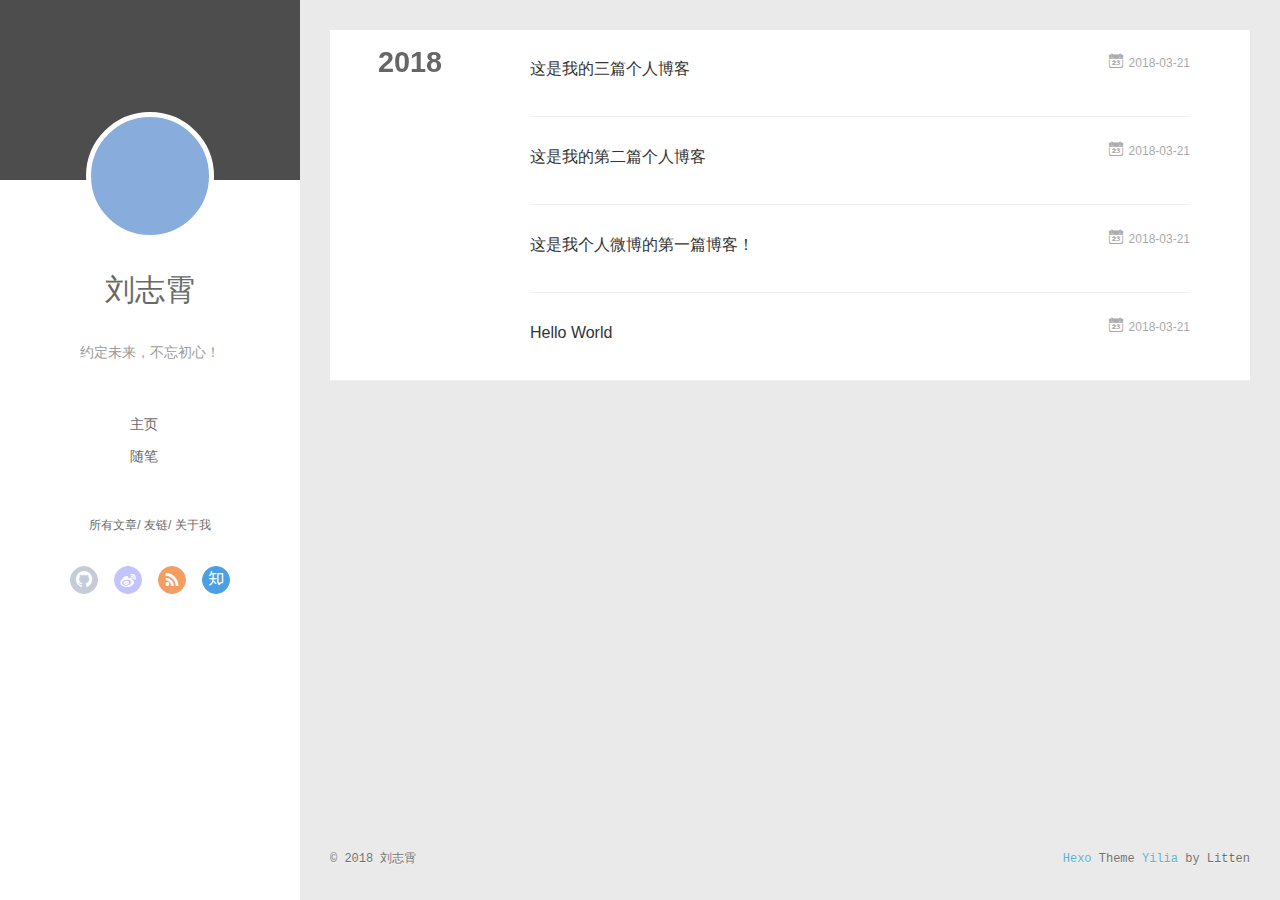
==== commit e86f9621: "Site updated: 2018-03-21 15:37:22" ====
--- a/archives/index.html
+++ b/archives/index.html
@@ -169,6 +169,33 @@
           <a href="/archives/2018" class="archive-year">2018</a>
         </div>
         <div class="archives">
+    
+    <article class="archive-article archive-type-post">
+  <div class="archive-article-inner">
+    <header class="archive-article-header">
+      	<div class="article-meta">
+	      	<a href="/2018/03/21/这是我的三篇个人博客/" class="archive-article-date">
+  	<time datetime="2018-03-21T07:37:10.000Z" itemprop="datePublished"><i class="icon-calendar icon"></i>2018-03-21</time>
+</a>
+        </div>
+    	 
+  
+    <h1 itemprop="name">
+      <a class="archive-article-title" href="/2018/03/21/这是我的三篇个人博客/">这是我的三篇个人博客</a>
+    </h1>
+  
+
+        <div class="article-info info-on-right">
+          
+          
+
+        </div>
+        <div class="clearfix"></div>
+    </header>
+  </div>
+</article>
+  
+    
     
     <article class="archive-article archive-type-post">
   <div class="archive-article-inner">
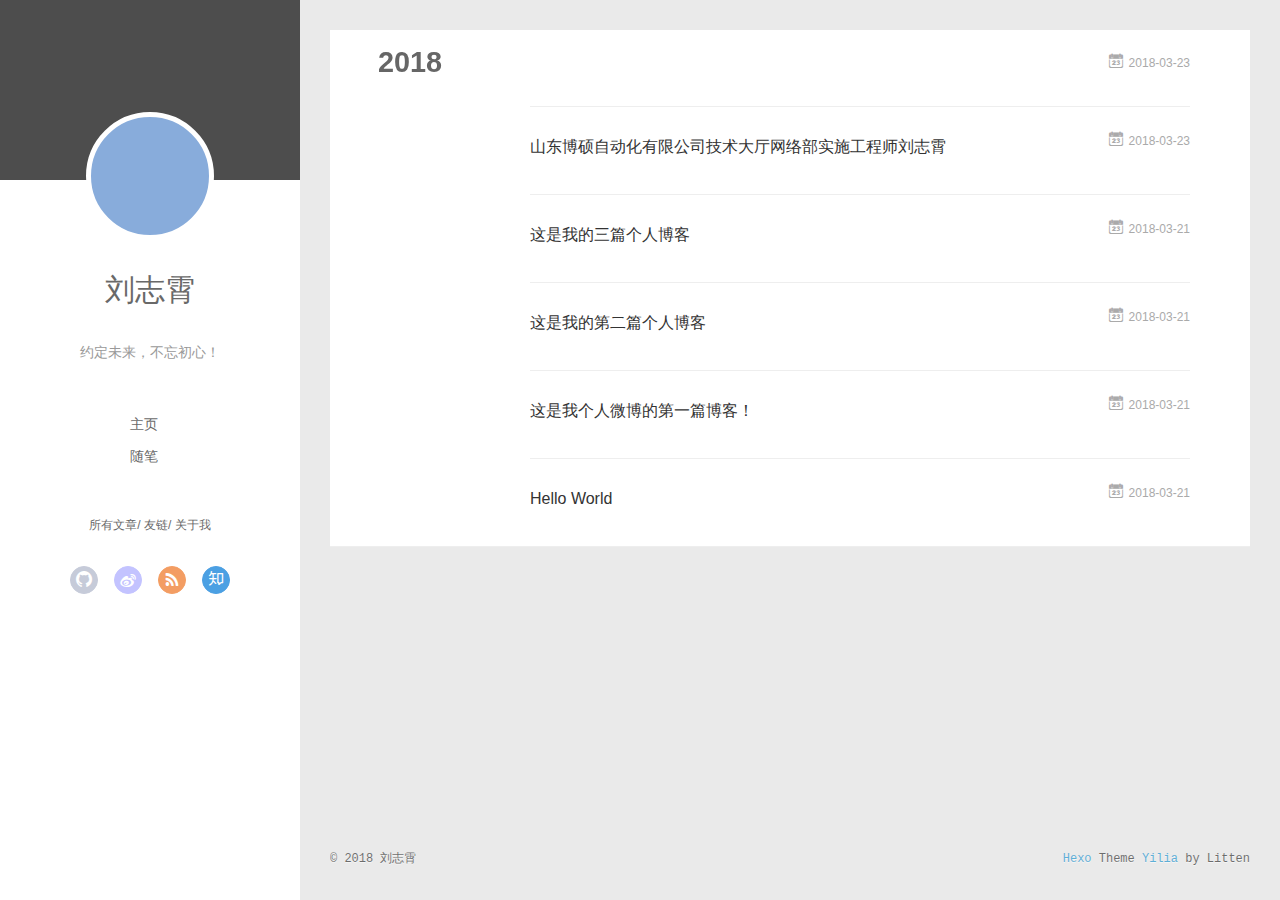
==== commit 083fa4a4: "Site updated: 2018-03-23 15:18:14" ====
--- a/archives/index.html
+++ b/archives/index.html
@@ -169,6 +169,54 @@
           <a href="/archives/2018" class="archive-year">2018</a>
         </div>
         <div class="archives">
+    
+    <article class="archive-article archive-type-post">
+  <div class="archive-article-inner">
+    <header class="archive-article-header">
+      	<div class="article-meta">
+	      	<a href="/2018/03/23/山东博硕自动化有限公司/" class="archive-article-date">
+  	<time datetime="2018-03-23T07:16:31.038Z" itemprop="datePublished"><i class="icon-calendar icon"></i>2018-03-23</time>
+</a>
+        </div>
+    	 
+        <div class="article-info info-on-right">
+          
+          
+
+        </div>
+        <div class="clearfix"></div>
+    </header>
+  </div>
+</article>
+  
+    
+    
+    <article class="archive-article archive-type-post">
+  <div class="archive-article-inner">
+    <header class="archive-article-header">
+      	<div class="article-meta">
+	      	<a href="/2018/03/23/山东博硕自动化有限公司技术大厅网络部实施工程师刘志霄/" class="archive-article-date">
+  	<time datetime="2018-03-23T07:10:36.000Z" itemprop="datePublished"><i class="icon-calendar icon"></i>2018-03-23</time>
+</a>
+        </div>
+    	 
+  
+    <h1 itemprop="name">
+      <a class="archive-article-title" href="/2018/03/23/山东博硕自动化有限公司技术大厅网络部实施工程师刘志霄/">山东博硕自动化有限公司技术大厅网络部实施工程师刘志霄</a>
+    </h1>
+  
+
+        <div class="article-info info-on-right">
+          
+          
+
+        </div>
+        <div class="clearfix"></div>
+    </header>
+  </div>
+</article>
+  
+    
     
     <article class="archive-article archive-type-post">
   <div class="archive-article-inner">
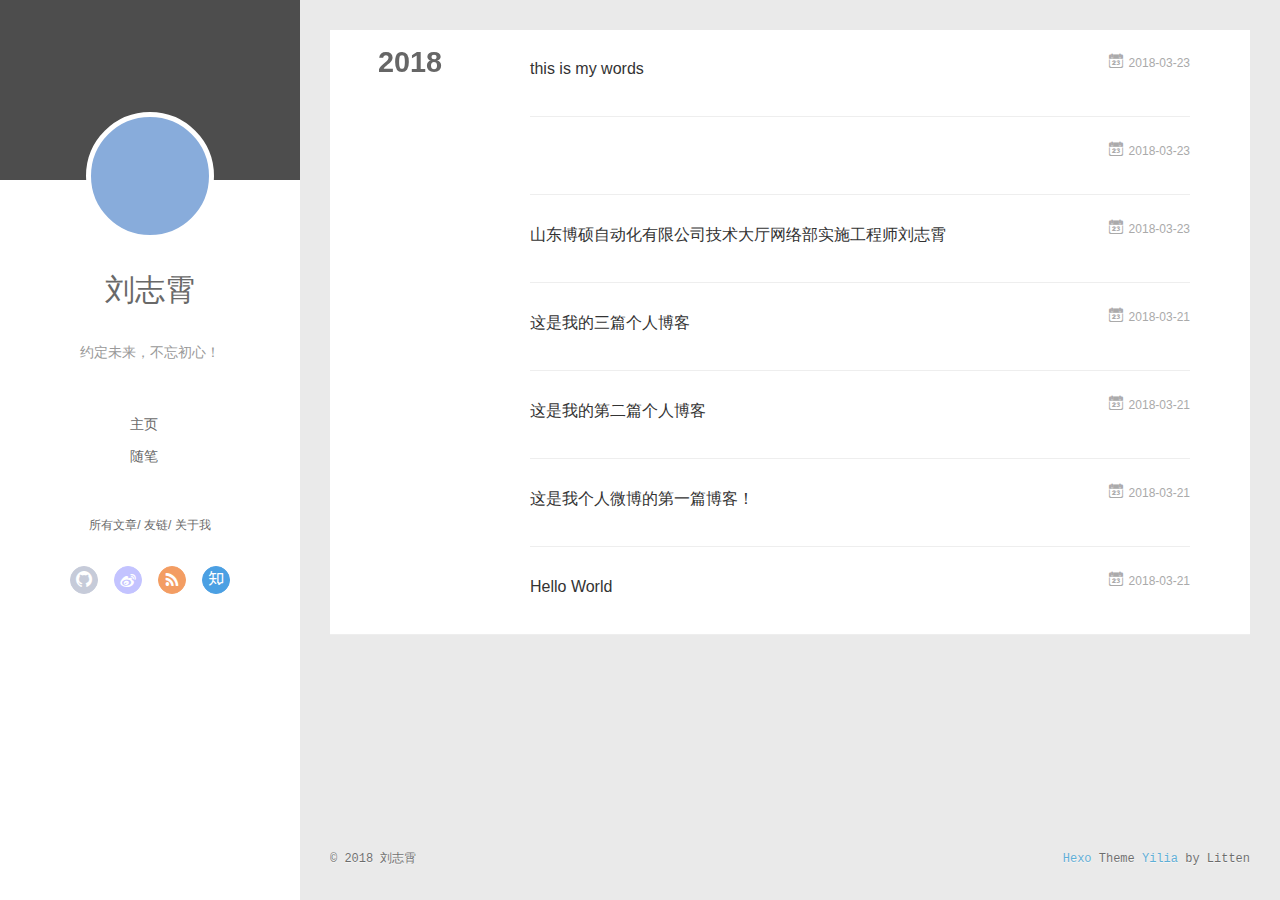
==== commit 69c0d6d7: "Site updated: 2018-03-23 15:45:01" ====
--- a/archives/index.html
+++ b/archives/index.html
@@ -169,6 +169,33 @@
           <a href="/archives/2018" class="archive-year">2018</a>
         </div>
         <div class="archives">
+    
+    <article class="archive-article archive-type-post">
+  <div class="archive-article-inner">
+    <header class="archive-article-header">
+      	<div class="article-meta">
+	      	<a href="/2018/03/23/this-is-my-words/" class="archive-article-date">
+  	<time datetime="2018-03-23T07:44:40.000Z" itemprop="datePublished"><i class="icon-calendar icon"></i>2018-03-23</time>
+</a>
+        </div>
+    	 
+  
+    <h1 itemprop="name">
+      <a class="archive-article-title" href="/2018/03/23/this-is-my-words/">this is my words</a>
+    </h1>
+  
+
+        <div class="article-info info-on-right">
+          
+          
+
+        </div>
+        <div class="clearfix"></div>
+    </header>
+  </div>
+</article>
+  
+    
     
     <article class="archive-article archive-type-post">
   <div class="archive-article-inner">
